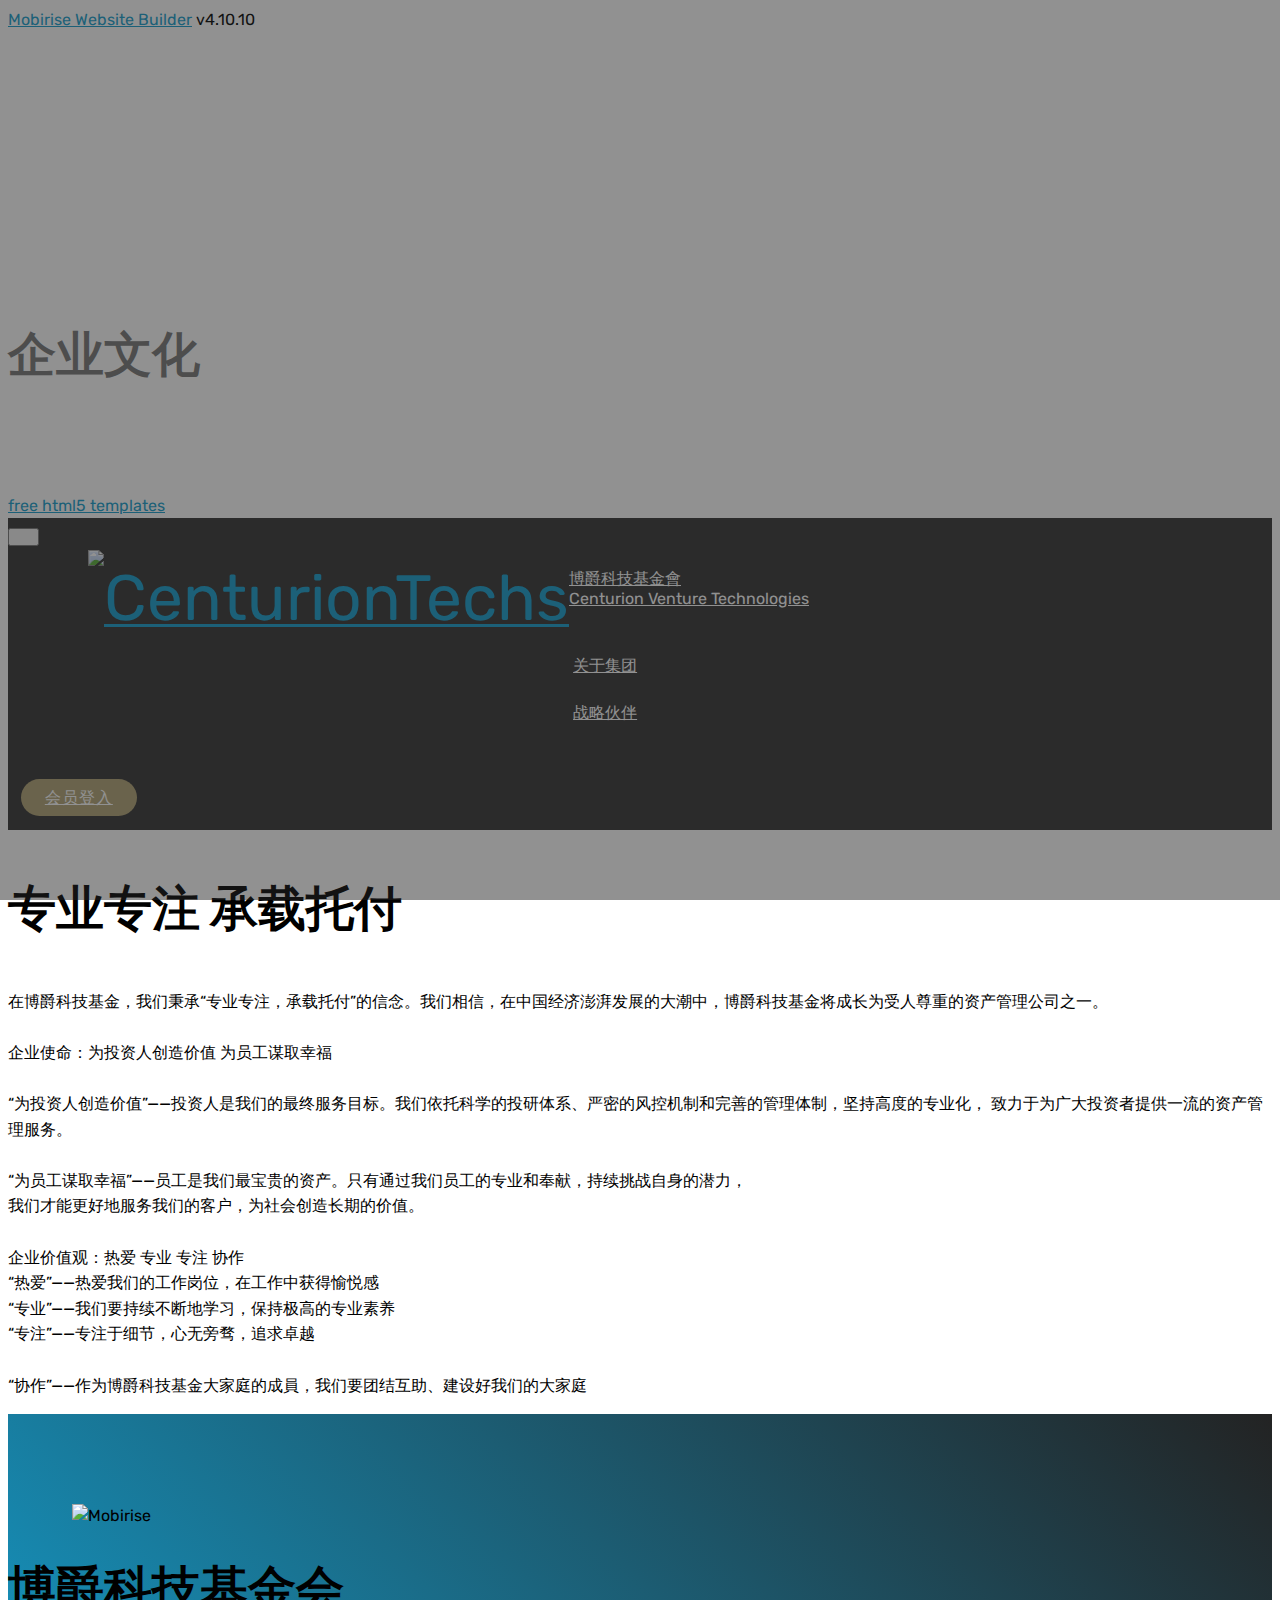
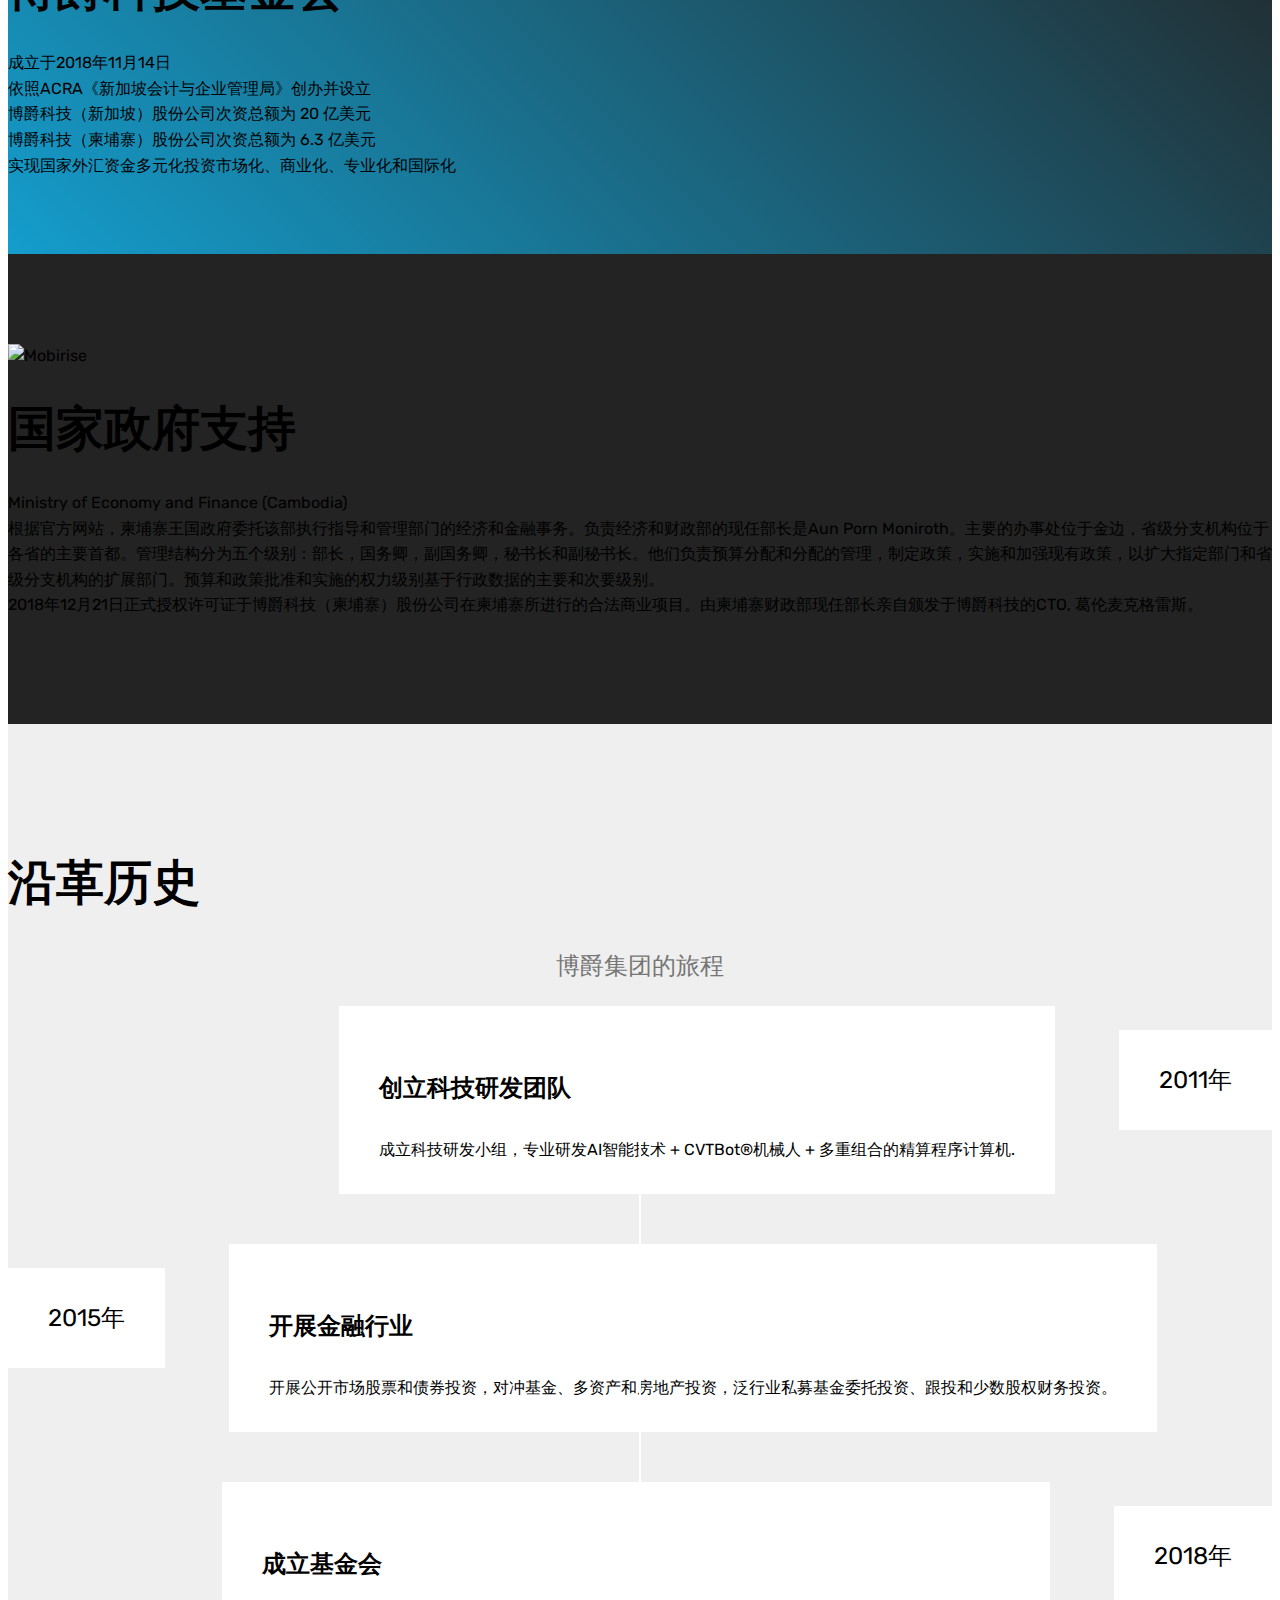
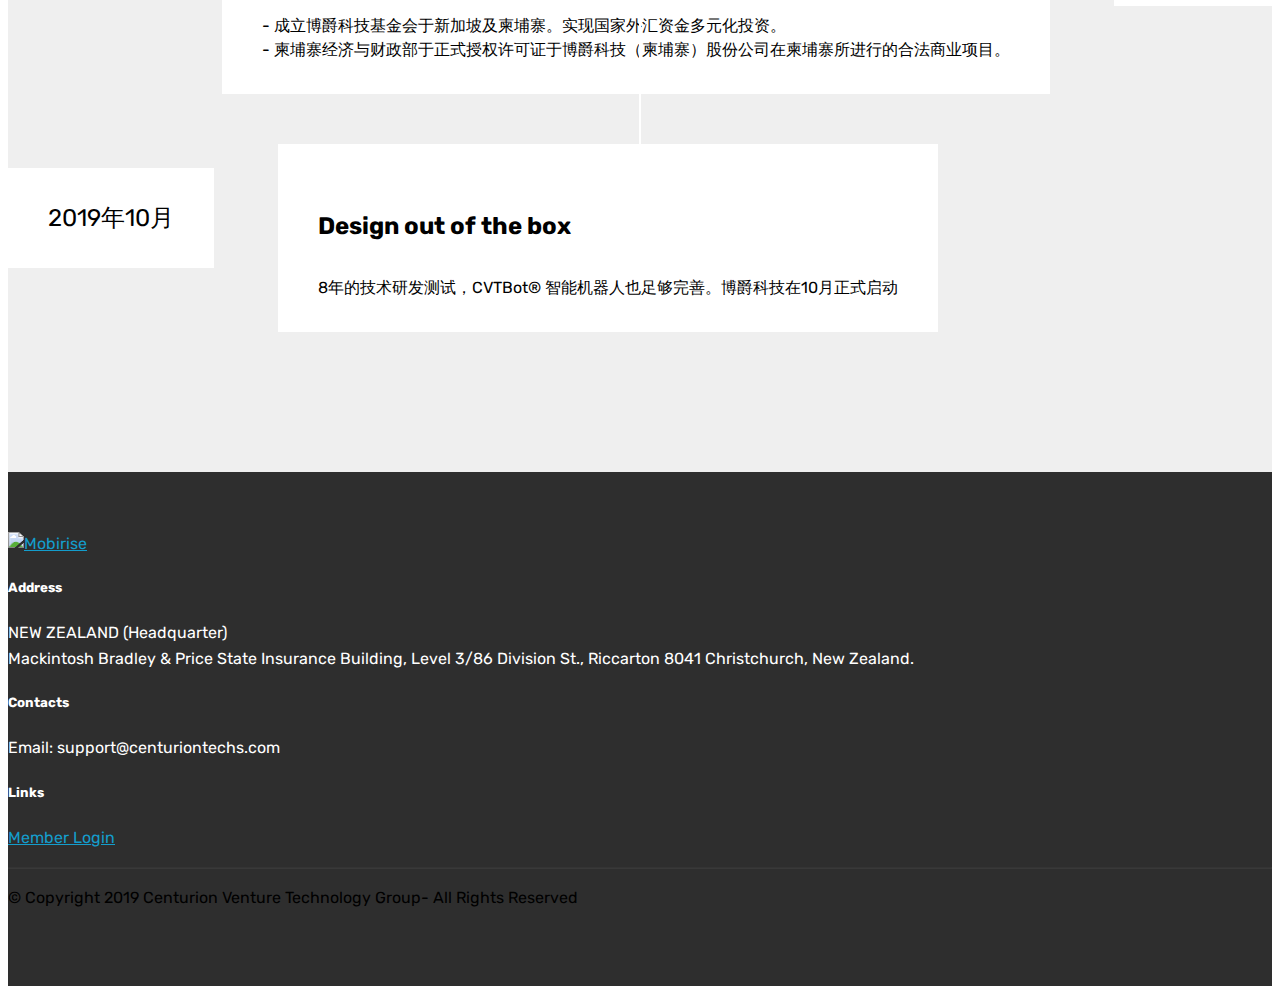
==== about_us.html @ 99d06e23 "create github pages" ====
<!DOCTYPE html>
<html  >
<head>
  <!-- Site made with Mobirise Website Builder v4.10.10, https://mobirise.com -->
  <meta charset="UTF-8">
  <meta http-equiv="X-UA-Compatible" content="IE=edge">
  <meta name="generator" content="Mobirise v4.10.10, mobirise.com">
  <meta name="viewport" content="width=device-width, initial-scale=1, minimum-scale=1">
  <link rel="shortcut icon" href="assets/images/cvt-logo-only-1-94x87.png" type="image/x-icon">
  <meta name="description" content="Web Site Builder Description">
  
  <title>关于集团</title>
  <link rel="preload" as="style" href="assets/web/assets/mobirise-icons/mobirise-icons.css">
<link rel="stylesheet" href="assets/web/assets/mobirise-icons/mobirise-icons.css">
  <link rel="preload" as="style" href="assets/bootstrap/css/bootstrap.min.css">
<link rel="stylesheet" href="assets/bootstrap/css/bootstrap.min.css">
  <link rel="preload" as="style" href="assets/bootstrap/css/bootstrap-grid.min.css">
<link rel="stylesheet" href="assets/bootstrap/css/bootstrap-grid.min.css">
  <link rel="preload" as="style" href="assets/bootstrap/css/bootstrap-reboot.min.css">
<link rel="stylesheet" href="assets/bootstrap/css/bootstrap-reboot.min.css">
  <link rel="stylesheet" href="assets/socicon/css/styles.css">
  <link rel="stylesheet" href="assets/tether/tether.min.css">
  <link rel="stylesheet" href="assets/dropdown/css/style.css">
  <link rel="stylesheet" href="assets/theme/css/style.css">
  <link rel="preload" as="style" href="assets/mobirise/css/mbr-additional.css"><link rel="stylesheet" href="assets/mobirise/css/mbr-additional.css" type="text/css">
  
  
  
</head>
<body>
  <section class="mbr-section content4 cid-rCL6sUOVLj" id="content4-c">

    

    <div class="container">
        <div class="media-container-row">
            <div class="title col-12 col-md-8">
                <h2 class="align-center pb-3 mbr-fonts-style display-2"><br><br></h2>
                <h3 class="mbr-section-subtitle align-center mbr-light mbr-fonts-style display-2"><strong>
                    企业文化
                </strong></h3>
                
            </div>
        </div>
    </div>
</section>

<section class="engine"><a href="https://mobirise.info/w">free html5 templates</a></section><section class="menu cid-qTkzRZLJNu" once="menu" id="menu1-6">

    

    <nav class="navbar navbar-expand beta-menu navbar-dropdown align-items-center navbar-toggleable-sm">
        <button class="navbar-toggler navbar-toggler-right" type="button" data-toggle="collapse" data-target="#navbarSupportedContent" aria-controls="navbarSupportedContent" aria-expanded="false" aria-label="Toggle navigation">
            <div class="hamburger">
                <span></span>
                <span></span>
                <span></span>
                <span></span>
            </div>
        </button>
        <div class="menu-logo">
            <div class="navbar-brand">
                <span class="navbar-logo">
                    <a href="index.html">
                         <img src="assets/images/cvt-logo-only-1-94x87.png" alt="CenturionTechs" title="" style="height: 4.8rem;">
                    </a>
                </span>
                <span class="navbar-caption-wrap"><a class="navbar-caption text-white display-4" href="index.html">博爵科技基金會<br>Centurion Venture Technologies<br></a></span>
            </div>
        </div>
        <div class="collapse navbar-collapse" id="navbarSupportedContent">
            <ul class="navbar-nav nav-dropdown" data-app-modern-menu="true"><li class="nav-item">
                    <a class="nav-link link text-white display-4" href="about_us.html">
                        <span class="mbri-home mbr-iconfont mbr-iconfont-btn"></span>
                        关于集团</a>
                </li>
                <li class="nav-item">
                    <a class="nav-link link text-white display-4" href="partnership.html">
                        <span class="mbri-search mbr-iconfont mbr-iconfont-btn"></span>
                        战略伙伴</a>
                </li></ul>
            <div class="navbar-buttons mbr-section-btn"><a class="btn btn-sm btn-danger display-4" href="http://login.centuriontechs.com/Login_m.aspx">会员登入</a></div>
        </div>
    </nav>
</section>

<section class="cid-rCIsOGmT27 mbr-fullscreen mbr-parallax-background" id="header2-7">

    

    <div class="mbr-overlay" style="opacity: 0.5; background-color: rgb(35, 35, 35);"></div>

    <div class="container align-center">
        <div class="row justify-content-md-center">
            <div class="mbr-white col-md-10">
                <h1 class="mbr-section-title mbr-bold pb-3 mbr-fonts-style display-1"></h1>
                <h3 class="mbr-section-subtitle align-center mbr-light pb-3 mbr-fonts-style display-2">专业专注 承载托付</h3>
                <p class="mbr-text pb-3 mbr-fonts-style display-7">在博爵科技基金，我们秉承“专业专注，承载托付”的信念。我们相信，在中国经济澎湃发展的大潮中，博爵科技基金将成长为受人尊重的资产管理公司之一。<br><br>企业使命：为投资人创造价值   为员工谋取幸福 <br><br>“为投资人创造价值”——投资人是我们的最终服务目标。我们依托科学的投研体系、严密的风控机制和完善的管理体制，坚持高度的专业化， 致力于为广大投资者提供一流的资产管理服务。 <br><br>“为员工谋取幸福”——员工是我们最宝贵的资产。只有通过我们员工的专业和奉献，持续挑战自身的潜力，<br>我们才能更好地服务我们的客户，为社会创造长期的价值。  <br><br>企业价值观：热爱 专业 专注 协作 <br>        “热爱”——热爱我们的工作岗位，在工作中获得愉悦感<br>        “专业”——我们要持续不断地学习，保持极高的专业素养<br>     “专注”——专注于细节，心无旁骛，追求卓越<br><br>        “协作”——作为博爵科技基金大家庭的成員，我们要团结互助、建设好我们的大家庭</p>
                
            </div>
        </div>
    </div>
    <div class="mbr-arrow hidden-sm-down" aria-hidden="true">
        <a href="#next">
            <i class="mbri-down mbr-iconfont"></i>
        </a>
    </div>
</section>

<section class="header3 cid-rCItQqBxaj" id="header3-8">

    

    

    <div class="container">
        <div class="media-container-row">
            <div class="mbr-figure" style="width: 55%;">
                <img src="assets/images/whatsapp-image-2019-08-19-at-11.34.04-am-789x1080.jpg" alt="Mobirise" title="">
            </div>

            <div class="media-content">
                <h1 class="mbr-section-title mbr-white pb-3 mbr-fonts-style display-2">
                    博爵科技基金会</h1>
                
                <div class="mbr-section-text mbr-white pb-3 ">
                    <p class="mbr-text mbr-fonts-style display-7">成立于2018年11月14日<br>依照ACRA《新加坡会计与企业管理局》创办并设立<br>博爵科技（新加坡）股份公司次资总额为 20 亿美元<br>博爵科技（柬埔寨）股份公司次资总额为 6.3 亿美元<br>实现国家外汇资金多元化投资市场化、商业化、专业化和国际化<br></p>
                </div>
                
            </div>
        </div>
    </div>

</section>

<section class="header3 cid-rCIuKBQzS9" id="header3-9">

    

    

    <div class="container">
        <div class="media-container-row">
            <div class="mbr-figure" style="width: 100%;">
                <img src="assets/images/ministry-of-economy-and-finance-994x568.png" alt="Mobirise" title="">
            </div>

            <div class="media-content">
                <h1 class="mbr-section-title mbr-white pb-3 mbr-fonts-style display-2">国家政府支持&nbsp;</h1>
                
                <div class="mbr-section-text mbr-white pb-3 ">
                    <p class="mbr-text mbr-fonts-style display-4">Ministry of Economy and Finance (Cambodia)<br>根据官方网站，柬埔寨王国政府委托该部执行指导和管理部门的经济和金融事务。负责经济和财政部的现任部长是Aun Porn Moniroth。主要的办事处位于金边，省级分支机构位于各省的主要首都。管理结构分为五个级别：部长，国务卿，副国务卿，秘书长和副秘书长。他们负责预算分配和分配的管理，制定政策，实施和加强现有政策，以扩大指定部门和省级分支机构的扩展部门。预算和政策批准和实施的权力级别基于行政数据的主要和次要级别。<br>2018年12月21日正式授权许可证于博爵科技（柬埔寨）股份公司在柬埔寨所进行的合法商业项目。由柬埔寨财政部现任部长亲自颁发于博爵科技的CTO, 葛伦麦克格雷斯。</p>
                </div>
                
            </div>
        </div>
    </div>

</section>

<section class="timeline1 cid-rCLFzZN6IN" id="timeline1-h">

    

    

    <div class="container align-center">
        <h2 class="mbr-section-title pb-3 mbr-fonts-style display-2">沿革历史</h2>
        <h3 class="mbr-section-subtitle pb-5 mbr-fonts-style display-5">博爵集团的旅程</h3>

        <div class="container timelines-container" mbri-timelines="">
            <!--1-->
            <div class="row timeline-element reverse separline">
                 <div class="timeline-date-panel col-xs-12 col-md-6  align-left">         
                    <div class="time-line-date-content">
                        <p class="mbr-timeline-date mbr-fonts-style display-5">
                            2011年</p>
                    </div>
                </div>
           <span class="iconBackground"></span>
            <div class="col-xs-12 col-md-6 align-right">
                <div class="timeline-text-content">
                    <h4 class="mbr-timeline-title pb-3 mbr-fonts-style display-5">
                        创立科技研发团队</h4>
                    <p class="mbr-timeline-text mbr-fonts-style display-7">成立科技研发小组，专业研发AI智能技术 + CVTBot®机械人 + 多重组合的精算程序计算机.<br></p>
                 </div>
            </div>
            </div>
            <!--2-->
            <div class="row timeline-element  separline">
                <div class="timeline-date-panel col-xs-12 col-md-6 align-right">
                    <div class="time-line-date-content">
                        <p class="mbr-timeline-date mbr-fonts-style display-5">
                            2015年</p>
                    </div>
                </div>
                <span class="iconBackground"></span>
                <div class="col-xs-12 col-md-6 align-left ">
                    <div class="timeline-text-content">
                        <h4 class="mbr-timeline-title pb-3 mbr-fonts-style display-5">开展金融行业</h4>
                        <p class="mbr-timeline-text mbr-fonts-style display-7">开展公开市场股票和债券投资，对冲基金、多资产和房地产投资，泛行业私募基金委托投资、跟投和少数股权财务投资。<br></p>
                    </div>
                </div>
            </div>
            <!--3-->
            <div class="row timeline-element reverse separline">
                <div class="timeline-date-panel col-xs-12 col-md-6  align-left">
                    <div class="time-line-date-content">
                        <p class="mbr-timeline-date mbr-fonts-style display-5">
                            2018年</p>
                    </div>
                </div>
                <span class="iconBackground"></span>
                <div class="col-xs-12 col-md-6 align-right">
                    <div class="timeline-text-content">
                        <h4 class="mbr-timeline-title pb-3 mbr-fonts-style display-5">成立基金会</h4>      
                        <p class="mbr-timeline-text mbr-fonts-style display-7">- 成立博爵科技基金会于新加坡及柬埔寨。实现国家外汇资金多元化投资。<br>- 柬埔寨经济与财政部于正式授权许可证于博爵科技（柬埔寨）股份公司在柬埔寨所进行的合法商业项目。<br></p>
                    </div>
                </div>
            </div>
            <!--4-->
            <div class="row timeline-element ">
                <div class="timeline-date-panel col-xs-12 col-md-6 align-right">
                    <div class="time-line-date-content">
                        <p class="mbr-timeline-date mbr-fonts-style display-5">
                            2019年10月</p>
                    </div>
                </div>
                <span class="iconBackground"></span>
                <div class="col-xs-12 col-md-6 align-left ">
                    <div class="timeline-text-content">
                        <h4 class="mbr-timeline-title pb-3 mbr-fonts-style display-5">
                            Design out of the box
                        </h4>
                        <p class="mbr-timeline-text mbr-fonts-style display-7">
                            8年的技术研发测试，CVTBot® 智能机器人也足够完善。博爵科技在10月正式启动</p>
                    </div>
                </div>
            </div>
            <!--5-->
            
            <!--6-->
            
            <!--7-->
            
            <!--8-->
            
            <!--9-->
            
            <!--10-->
            
            <!--11-->
            
            <!--12-->
            
        </div>
    </div>
</section>

<section class="cid-rCLIeohp8u" id="footer1-j">

    

    

    <div class="container">
        <div class="media-container-row content text-white">
            <div class="col-12 col-md-3">
                <div class="media-wrap">
                    <a href="https://mobirise.com/">
                        <img src="assets/images/-logo-white-1-208x101.png" alt="Mobirise" title="">
                    </a>
                </div>
            </div>
            <div class="col-12 col-md-3 mbr-fonts-style display-7">
                <h5 class="pb-3">
                    Address
                </h5>
                <p class="mbr-text">NEW ZEALAND (Headquarter)<br>Mackintosh Bradley &amp; Price State Insurance Building, Level 3/86 Division St., Riccarton 8041 Christchurch, New Zealand.</p>
            </div>
            <div class="col-12 col-md-3 mbr-fonts-style display-7">
                <h5 class="pb-3">
                    Contacts
                </h5>
                <p class="mbr-text">
                    Email: support@centuriontechs.com
<br></p>
            </div>
            <div class="col-12 col-md-3 mbr-fonts-style display-7">
                <h5 class="pb-3">
                    Links
                </h5>
                <p class="mbr-text"><a href="http://login.centuriontechs.com">Member Login</a></p>
            </div>
        </div>
        <div class="footer-lower">
            <div class="media-container-row">
                <div class="col-sm-12">
                    <hr>
                </div>
            </div>
            <div class="media-container-row mbr-white">
                <div class="col-sm-6 copyright">
                    <p class="mbr-text mbr-fonts-style display-7">
                        © Copyright 2019 Centurion Venture Technology Group- All Rights Reserved
                    </p>
                </div>
                <div class="col-md-6">
                    
                </div>
            </div>
        </div>
    </div>
</section>


  <script src="assets/web/assets/jquery/jquery.min.js"></script>
  <script src="assets/popper/popper.min.js"></script>
  <script src="assets/bootstrap/js/bootstrap.min.js"></script>
  <script async src="assets/tether/tether.min.js"></script>
  <script async src="assets/dropdown/js/nav-dropdown.js"></script>
  <script async src="assets/dropdown/js/navbar-dropdown.js"></script>
  <script async src="assets/touchswipe/jquery.touch-swipe.min.js"></script>
  <script async src="assets/parallax/jarallax.min.js"></script>
  <script async src="assets/smoothscroll/smooth-scroll.js"></script>
  <script async src="assets/theme/js/script.js"></script>
  
  
</body>
</html>
---- assets/mobirise/css/mbr-additional.css ----
@import url(https://fonts.googleapis.com/css?family=Rubik:300,300i,400,400i,500,500i,700,700i,900,900i&display=swap);





body {
  font-style: normal;
  line-height: 1.5;
  font-family: Rubik;
}
.mbr-section-title {
  font-style: normal;
  line-height: 1.2;
}
.mbr-section-subtitle {
  line-height: 1.3;
}
.mbr-text {
  font-style: normal;
  line-height: 1.6;
}
.display-1 {
  font-family: 'Rubik', sans-serif;
  font-size: 4.25rem;
  font-display: swap;
}
.display-1 > .mbr-iconfont {
  font-size: 6.8rem;
}
.display-2 {
  font-family: 'Rubik', sans-serif;
  font-size: 3rem;
  font-display: swap;
}
.display-2 > .mbr-iconfont {
  font-size: 4.8rem;
}
.display-4 {
  font-family: 'Rubik', sans-serif;
  font-size: 1rem;
  font-display: swap;
}
.display-4 > .mbr-iconfont {
  font-size: 1.6rem;
}
.display-5 {
  font-family: 'Rubik', sans-serif;
  font-size: 1.5rem;
  font-display: swap;
}
.display-5 > .mbr-iconfont {
  font-size: 2.4rem;
}
.display-7 {
  font-family: 'Rubik', sans-serif;
  font-size: 1rem;
  font-display: swap;
}
.display-7 > .mbr-iconfont {
  font-size: 1.6rem;
}
/* ---- Fluid typography for mobile devices ---- */
/* 1.4 - font scale ratio ( bootstrap == 1.42857 ) */
/* 100vw - current viewport width */
/* (48 - 20)  48 == 48rem == 768px, 20 == 20rem == 320px(minimal supported viewport) */
/* 0.65 - min scale variable, may vary */
@media (max-width: 768px) {
  .display-1 {
    font-size: 3.4rem;
    font-size: calc( 2.1374999999999997rem + (4.25 - 2.1374999999999997) * ((100vw - 20rem) / (48 - 20)));
    line-height: calc( 1.4 * (2.1374999999999997rem + (4.25 - 2.1374999999999997) * ((100vw - 20rem) / (48 - 20))));
  }
  .display-2 {
    font-size: 2.4rem;
    font-size: calc( 1.7rem + (3 - 1.7) * ((100vw - 20rem) / (48 - 20)));
    line-height: calc( 1.4 * (1.7rem + (3 - 1.7) * ((100vw - 20rem) / (48 - 20))));
  }
  .display-4 {
    font-size: 0.8rem;
    font-size: calc( 1rem + (1 - 1) * ((100vw - 20rem) / (48 - 20)));
    line-height: calc( 1.4 * (1rem + (1 - 1) * ((100vw - 20rem) / (48 - 20))));
  }
  .display-5 {
    font-size: 1.2rem;
    font-size: calc( 1.175rem + (1.5 - 1.175) * ((100vw - 20rem) / (48 - 20)));
    line-height: calc( 1.4 * (1.175rem + (1.5 - 1.175) * ((100vw - 20rem) / (48 - 20))));
  }
}
/* Buttons */
.btn {
  font-weight: 500;
  border-width: 2px;
  font-style: normal;
  letter-spacing: 1px;
  margin: .4rem .8rem;
  white-space: normal;
  -webkit-transition: all 0.3s ease-in-out;
  -moz-transition: all 0.3s ease-in-out;
  transition: all 0.3s ease-in-out;
  display: inline-flex;
  align-items: center;
  justify-content: center;
  word-break: break-word;
  -webkit-align-items: center;
  -webkit-justify-content: center;
  display: -webkit-inline-flex;
  padding: 1rem 3rem;
  border-radius: 3px;
}
.btn-sm {
  font-weight: 500;
  letter-spacing: 1px;
  -webkit-transition: all 0.3s ease-in-out;
  -moz-transition: all 0.3s ease-in-out;
  transition: all 0.3s ease-in-out;
  padding: 0.6rem 1.5rem;
  border-radius: 3px;
}
.btn-md {
  font-weight: 500;
  letter-spacing: 1px;
  margin: .4rem .8rem !important;
  -webkit-transition: all 0.3s ease-in-out;
  -moz-transition: all 0.3s ease-in-out;
  transition: all 0.3s ease-in-out;
  padding: 1rem 3rem;
  border-radius: 3px;
}
.btn-lg {
  font-weight: 500;
  letter-spacing: 1px;
  margin: .4rem .8rem !important;
  -webkit-transition: all 0.3s ease-in-out;
  -moz-transition: all 0.3s ease-in-out;
  transition: all 0.3s ease-in-out;
  padding: 1.2rem 3.2rem;
  border-radius: 3px;
}
.bg-primary {
  background-color: #149dcc !important;
}
.bg-success {
  background-color: #f7ed4a !important;
}
.bg-info {
  background-color: #82786e !important;
}
.bg-warning {
  background-color: #879a9f !important;
}
.bg-danger {
  background-color: #b1a374 !important;
}
.btn-primary,
.btn-primary:active {
  background-color: #149dcc !important;
  border-color: #149dcc !important;
  color: #ffffff !important;
}
.btn-primary:hover,
.btn-primary:focus,
.btn-primary.focus,
.btn-primary.active {
  color: #ffffff !important;
  background-color: #0d6786 !important;
  border-color: #0d6786 !important;
}
.btn-primary.disabled,
.btn-primary:disabled {
  color: #ffffff !important;
  background-color: #0d6786 !important;
  border-color: #0d6786 !important;
}
.btn-secondary,
.btn-secondary:active {
  background-color: #ff3366 !important;
  border-color: #ff3366 !important;
  color: #ffffff !important;
}
.btn-secondary:hover,
.btn-secondary:focus,
.btn-secondary.focus,
.btn-secondary.active {
  color: #ffffff !important;
  background-color: #e50039 !important;
  border-color: #e50039 !important;
}
.btn-secondary.disabled,
.btn-secondary:disabled {
  color: #ffffff !important;
  background-color: #e50039 !important;
  border-color: #e50039 !important;
}
.btn-info,
.btn-info:active {
  background-color: #82786e !important;
  border-color: #82786e !important;
  color: #ffffff !important;
}
.btn-info:hover,
.btn-info:focus,
.btn-info.focus,
.btn-info.active {
  color: #ffffff !important;
  background-color: #59524b !important;
  border-color: #59524b !important;
}
.btn-info.disabled,
.btn-info:disabled {
  color: #ffffff !important;
  background-color: #59524b !important;
  border-color: #59524b !important;
}
.btn-success,
.btn-success:active {
  background-color: #f7ed4a !important;
  border-color: #f7ed4a !important;
  color: #3f3c03 !important;
}
.btn-success:hover,
.btn-success:focus,
.btn-success.focus,
.btn-success.active {
  color: #3f3c03 !important;
  background-color: #eadd0a !important;
  border-color: #eadd0a !important;
}
.btn-success.disabled,
.btn-success:disabled {
  color: #3f3c03 !important;
  background-color: #eadd0a !important;
  border-color: #eadd0a !important;
}
.btn-warning,
.btn-warning:active {
  background-color: #879a9f !important;
  border-color: #879a9f !important;
  color: #ffffff !important;
}
.btn-warning:hover,
.btn-warning:focus,
.btn-warning.focus,
.btn-warning.active {
  color: #ffffff !important;
  background-color: #617479 !important;
  border-color: #617479 !important;
}
.btn-warning.disabled,
.btn-warning:disabled {
  color: #ffffff !important;
  background-color: #617479 !important;
  border-color: #617479 !important;
}
.btn-danger,
.btn-danger:active {
  background-color: #b1a374 !important;
  border-color: #b1a374 !important;
  color: #ffffff !important;
}
.btn-danger:hover,
.btn-danger:focus,
.btn-danger.focus,
.btn-danger.active {
  color: #ffffff !important;
  background-color: #8b7d4e !important;
  border-color: #8b7d4e !important;
}
.btn-danger.disabled,
.btn-danger:disabled {
  color: #ffffff !important;
  background-color: #8b7d4e !important;
  border-color: #8b7d4e !important;
}
.btn-white {
  color: #333333 !important;
}
.btn-white,
.btn-white:active {
  background-color: #ffffff !important;
  border-color: #ffffff !important;
  color: #808080 !important;
}
.btn-white:hover,
.btn-white:focus,
.btn-white.focus,
.btn-white.active {
  color: #808080 !important;
  background-color: #d9d9d9 !important;
  border-color: #d9d9d9 !important;
}
.btn-white.disabled,
.btn-white:disabled {
  color: #808080 !important;
  background-color: #d9d9d9 !important;
  border-color: #d9d9d9 !important;
}
.btn-black,
.btn-black:active {
  background-color: #333333 !important;
  border-color: #333333 !important;
  color: #ffffff !important;
}
.btn-black:hover,
.btn-black:focus,
.btn-black.focus,
.btn-black.active {
  color: #ffffff !important;
  background-color: #0d0d0d !important;
  border-color: #0d0d0d !important;
}
.btn-black.disabled,
.btn-black:disabled {
  color: #ffffff !important;
  background-color: #0d0d0d !important;
  border-color: #0d0d0d !important;
}
.btn-primary-outline,
.btn-primary-outline:active {
  background: none;
  border-color: #0b566f;
  color: #0b566f;
}
.btn-primary-outline:hover,
.btn-primary-outline:focus,
.btn-primary-outline.focus,
.btn-primary-outline.active {
  color: #ffffff;
  background-color: #149dcc;
  border-color: #149dcc;
}
.btn-primary-outline.disabled,
.btn-primary-outline:disabled {
  color: #ffffff !important;
  background-color: #149dcc !important;
  border-color: #149dcc !important;
}
.btn-secondary-outline,
.btn-secondary-outline:active {
  background: none;
  border-color: #cc0033;
  color: #cc0033;
}
.btn-secondary-outline:hover,
.btn-secondary-outline:focus,
.btn-secondary-outline.focus,
.btn-secondary-outline.active {
  color: #ffffff;
  background-color: #ff3366;
  border-color: #ff3366;
}
.btn-secondary-outline.disabled,
.btn-secondary-outline:disabled {
  color: #ffffff !important;
  background-color: #ff3366 !important;
  border-color: #ff3366 !important;
}
.btn-info-outline,
.btn-info-outline:active {
  background: none;
  border-color: #4b453f;
  color: #4b453f;
}
.btn-info-outline:hover,
.btn-info-outline:focus,
.btn-info-outline.focus,
.btn-info-outline.active {
  color: #ffffff;
  background-color: #82786e;
  border-color: #82786e;
}
.btn-info-outline.disabled,
.btn-info-outline:disabled {
  color: #ffffff !important;
  background-color: #82786e !important;
  border-color: #82786e !important;
}
.btn-success-outline,
.btn-success-outline:active {
  background: none;
  border-color: #d2c609;
  color: #d2c609;
}
.btn-success-outline:hover,
.btn-success-outline:focus,
.btn-success-outline.focus,
.btn-success-outline.active {
  color: #3f3c03;
  background-color: #f7ed4a;
  border-color: #f7ed4a;
}
.btn-success-outline.disabled,
.btn-success-outline:disabled {
  color: #3f3c03 !important;
  background-color: #f7ed4a !important;
  border-color: #f7ed4a !important;
}
.btn-warning-outline,
.btn-warning-outline:active {
  background: none;
  border-color: #55666b;
  color: #55666b;
}
.btn-warning-outline:hover,
.btn-warning-outline:focus,
.btn-warning-outline.focus,
.btn-warning-outline.active {
  color: #ffffff;
  background-color: #879a9f;
  border-color: #879a9f;
}
.btn-warning-outline.disabled,
.btn-warning-outline:disabled {
  color: #ffffff !important;
  background-color: #879a9f !important;
  border-color: #879a9f !important;
}
.btn-danger-outline,
.btn-danger-outline:active {
  background: none;
  border-color: #7a6e45;
  color: #7a6e45;
}
.btn-danger-outline:hover,
.btn-danger-outline:focus,
.btn-danger-outline.focus,
.btn-danger-outline.active {
  color: #ffffff;
  background-color: #b1a374;
  border-color: #b1a374;
}
.btn-danger-outline.disabled,
.btn-danger-outline:disabled {
  color: #ffffff !important;
  background-color: #b1a374 !important;
  border-color: #b1a374 !important;
}
.btn-black-outline,
.btn-black-outline:active {
  background: none;
  border-color: #000000;
  color: #000000;
}
.btn-black-outline:hover,
.btn-black-outline:focus,
.btn-black-outline.focus,
.btn-black-outline.active {
  color: #ffffff;
  background-color: #333333;
  border-color: #333333;
}
.btn-black-outline.disabled,
.btn-black-outline:disabled {
  color: #ffffff !important;
  background-color: #333333 !important;
  border-color: #333333 !important;
}
.btn-white-outline,
.btn-white-outline:active,
.btn-white-outline.active {
  background: none;
  border-color: #ffffff;
  color: #ffffff;
}
.btn-white-outline:hover,
.btn-white-outline:focus,
.btn-white-outline.focus {
  color: #333333;
  background-color: #ffffff;
  border-color: #ffffff;
}
.text-primary {
  color: #149dcc !important;
}
.text-secondary {
  color: #ff3366 !important;
}
.text-success {
  color: #f7ed4a !important;
}
.text-info {
  color: #82786e !important;
}
.text-warning {
  color: #879a9f !important;
}
.text-danger {
  color: #b1a374 !important;
}
.text-white {
  color: #ffffff !important;
}
.text-black {
  color: #000000 !important;
}
a.text-primary:hover,
a.text-primary:focus {
  color: #0b566f !important;
}
a.text-secondary:hover,
a.text-secondary:focus {
  color: #cc0033 !important;
}
a.text-success:hover,
a.text-success:focus {
  color: #d2c609 !important;
}
a.text-info:hover,
a.text-info:focus {
  color: #4b453f !important;
}
a.text-warning:hover,
a.text-warning:focus {
  color: #55666b !important;
}
a.text-danger:hover,
a.text-danger:focus {
  color: #7a6e45 !important;
}
a.text-white:hover,
a.text-white:focus {
  color: #b3b3b3 !important;
}
a.text-black:hover,
a.text-black:focus {
  color: #4d4d4d !important;
}
.alert-success {
  background-color: #70c770;
}
.alert-info {
  background-color: #82786e;
}
.alert-warning {
  background-color: #879a9f;
}
.alert-danger {
  background-color: #b1a374;
}
.mbr-section-btn a.btn:not(.btn-form) {
  border-radius: 100px;
}
.mbr-section-btn a.btn:not(.btn-form):hover,
.mbr-section-btn a.btn:not(.btn-form):focus {
  box-shadow: none !important;
}
.mbr-section-btn a.btn:not(.btn-form):hover,
.mbr-section-btn a.btn:not(.btn-form):focus {
  box-shadow: 0 10px 40px 0 rgba(0, 0, 0, 0.2) !important;
  -webkit-box-shadow: 0 10px 40px 0 rgba(0, 0, 0, 0.2) !important;
}
.mbr-gallery-filter li a {
  border-radius: 100px !important;
}
.mbr-gallery-filter li.active .btn {
  background-color: #149dcc;
  border-color: #149dcc;
  color: #ffffff;
}
.mbr-gallery-filter li.active .btn:focus {
  box-shadow: none;
}
.nav-tabs .nav-link {
  border-radius: 100px !important;
}
.btn-form {
  border-radius: 0;
}
.btn-form:hover {
  cursor: pointer;
}
a,
a:hover {
  color: #149dcc;
}
.mbr-plan-header.bg-primary .mbr-plan-subtitle,
.mbr-plan-header.bg-primary .mbr-plan-price-desc {
  color: #b4e6f8;
}
.mbr-plan-header.bg-success .mbr-plan-subtitle,
.mbr-plan-header.bg-success .mbr-plan-price-desc {
  color: #ffffff;
}
.mbr-plan-header.bg-info .mbr-plan-subtitle,
.mbr-plan-header.bg-info .mbr-plan-price-desc {
  color: #beb8b2;
}
.mbr-plan-header.bg-warning .mbr-plan-subtitle,
.mbr-plan-header.bg-warning .mbr-plan-price-desc {
  color: #ced6d8;
}
.mbr-plan-header.bg-danger .mbr-plan-subtitle,
.mbr-plan-header.bg-danger .mbr-plan-price-desc {
  color: #dfd9c6;
}
/* Scroll to top button*/
.scrollToTop_wraper {
  display: none;
}
#scrollToTop a i:before {
  content: '';
  position: absolute;
  height: 40%;
  top: 25%;
  background: #fff;
  width: 2px;
  left: calc(50% - 1px);
}
#scrollToTop a i:after {
  content: '';
  position: absolute;
  display: block;
  border-top: 2px solid #fff;
  border-right: 2px solid #fff;
  width: 40%;
  height: 40%;
  left: 30%;
  bottom: 30%;
  transform: rotate(135deg);
  -webkit-transform: rotate(135deg);
}
/* Others*/
.note-check a[data-value=Rubik] {
  font-style: normal;
}
.mbr-arrow a {
  color: #ffffff;
}
@media (max-width: 767px) {
  .mbr-arrow {
    display: none;
  }
}
.form-control-label {
  position: relative;
  cursor: pointer;
  margin-bottom: .357em;
  padding: 0;
}
.alert {
  color: #ffffff;
  border-radius: 0;
  border: 0;
  font-size: .875rem;
  line-height: 1.5;
  margin-bottom: 1.875rem;
  padding: 1.25rem;
  position: relative;
}
.alert.alert-form::after {
  background-color: inherit;
  bottom: -7px;
  content: "";
  display: block;
  height: 14px;
  left: 50%;
  margin-left: -7px;
  position: absolute;
  transform: rotate(45deg);
  width: 14px;
  -webkit-transform: rotate(45deg);
}
.form-control {
  background-color: #f5f5f5;
  box-shadow: none;
  color: #565656;
  font-family: 'Rubik', sans-serif;
  font-size: 1rem;
  font-display: swap;
  line-height: 1.43;
  min-height: 3.5em;
  padding: 1.07em .5em;
}
.form-control > .mbr-iconfont {
  font-size: 1.6rem;
}
.form-control,
.form-control:focus {
  border: 1px solid #e8e8e8;
}
.form-active .form-control:invalid {
  border-color: red;
}
.mbr-overlay {
  background-color: #000;
  bottom: 0;
  left: 0;
  opacity: .5;
  position: absolute;
  right: 0;
  top: 0;
  z-index: 0;
  pointer-events: none;
}
blockquote {
  font-style: italic;
  padding: 10px 0 10px 20px;
  font-size: 1.09rem;
  position: relative;
  border-color: #149dcc;
  border-width: 3px;
}
ul,
ol,
pre,
blockquote {
  margin-bottom: 2.3125rem;
}
pre {
  background: #f4f4f4;
  padding: 10px 24px;
  white-space: pre-wrap;
}
.inactive {
  -webkit-user-select: none;
  -moz-user-select: none;
  -ms-user-select: none;
  user-select: none;
  pointer-events: none;
  -webkit-user-drag: none;
  user-drag: none;
}
.mbr-section__comments .row {
  justify-content: center;
  -webkit-justify-content: center;
}
/* Forms */
.mbr-form .btn {
  margin: .4rem 0;
}
.mbr-form .input-group-btn a.btn {
  border-radius: 100px !important;
}
.mbr-form .input-group-btn a.btn:hover {
  box-shadow: 0 10px 40px 0 rgba(0, 0, 0, 0.2);
}
.mbr-form .input-group-btn button[type="submit"] {
  border-radius: 100px !important;
  padding: 1rem 3rem;
}
.mbr-form .input-group-btn button[type="submit"]:hover {
  box-shadow: 0 10px 40px 0 rgba(0, 0, 0, 0.2);
}
.form2 .form-control {
  border-top-left-radius: 100px;
  border-bottom-left-radius: 100px;
}
.form2 .input-group-btn a.btn {
  border-top-left-radius: 0 !important;
  border-bottom-left-radius: 0 !important;
}
.form2 .input-group-btn button[type="submit"] {
  border-top-left-radius: 0 !important;
  border-bottom-left-radius: 0 !important;
}
.form3 input[type="email"] {
  border-radius: 100px !important;
}
@media (max-width: 349px) {
  .form2 input[type="email"] {
    border-radius: 100px !important;
  }
  .form2 .input-group-btn a.btn {
    border-radius: 100px !important;
  }
  .form2 .input-group-btn button[type="submit"] {
    border-radius: 100px !important;
  }
}
@media (max-width: 767px) {
  .btn {
    font-size: .75rem !important;
  }
  .btn .mbr-iconfont {
    font-size: 1rem !important;
  }
}
/* Social block */
.btn-social {
  font-size: 20px;
  border-radius: 50%;
  padding: 0;
  width: 44px;
  height: 44px;
  line-height: 44px;
  text-align: center;
  position: relative;
  border: 2px solid #c0a375;
  border-color: #149dcc;
  color: #232323;
  cursor: pointer;
}
.btn-social i {
  top: 0;
  line-height: 44px;
  width: 44px;
}
.btn-social:hover {
  color: #fff;
  background: #149dcc;
}
.btn-social + .btn {
  margin-left: .1rem;
}
/* Footer */
.mbr-footer-content li::before,
.mbr-footer .mbr-contacts li::before {
  background: #149dcc;
}
.mbr-footer-content li a:hover,
.mbr-footer .mbr-contacts li a:hover {
  color: #149dcc;
}
.footer3 input[type="email"],
.footer4 input[type="email"] {
  border-radius: 100px !important;
}
.footer3 .input-group-btn a.btn,
.footer4 .input-group-btn a.btn {
  border-radius: 100px !important;
}
.footer3 .input-group-btn button[type="submit"],
.footer4 .input-group-btn button[type="submit"] {
  border-radius: 100px !important;
}
/* Headers*/
.header13 .form-inline input[type="email"],
.header14 .form-inline input[type="email"] {
  border-radius: 100px;
}
.header13 .form-inline input[type="text"],
.header14 .form-inline input[type="text"] {
  border-radius: 100px;
}
.header13 .form-inline input[type="tel"],
.header14 .form-inline input[type="tel"] {
  border-radius: 100px;
}
.header13 .form-inline a.btn,
.header14 .form-inline a.btn {
  border-radius: 100px;
}
.header13 .form-inline button,
.header14 .form-inline button {
  border-radius: 100px !important;
}
@media screen and (-ms-high-contrast: active), (-ms-high-contrast: none) {
  .card-wrapper {
    flex: auto!important;
  }
}
.jq-selectbox li:hover,
.jq-selectbox li.selected {
  background-color: #149dcc;
  color: #ffffff;
}
.jq-selectbox .jq-selectbox__trigger-arrow,
.jq-number__spin.minus:after,
.jq-number__spin.plus:after {
  transition: 0.4s;
  border-top-color: currentColor;
  border-bottom-color: currentColor;
}
.jq-selectbox:hover .jq-selectbox__trigger-arrow,
.jq-number__spin.minus:hover:after,
.jq-number__spin.plus:hover:after {
  border-top-color: #149dcc;
  border-bottom-color: #149dcc;
}
.xdsoft_datetimepicker .xdsoft_calendar td.xdsoft_default,
.xdsoft_datetimepicker .xdsoft_calendar td.xdsoft_current,
.xdsoft_datetimepicker .xdsoft_timepicker .xdsoft_time_box > div > div.xdsoft_current {
  color: #ffffff !important;
  background-color: #149dcc !important;
  box-shadow: none!important;
}
.xdsoft_datetimepicker .xdsoft_calendar td:hover,
.xdsoft_datetimepicker .xdsoft_timepicker .xdsoft_time_box > div > div:hover {
  color: #ffffff !important;
  background: #ff3366 !important;
  box-shadow: none !important;
}
.lazy-bg {
  background-image: none!important;
}
.lazy-placeholder:not(section) {
  display: block;
  position: relative;
  padding-bottom: 56.25%;
}
iframe.lazy-placeholder,
.lazy-placeholder:after {
  content: '';
  position: absolute;
  width: 100px;
  height: 100px;
  background: transparent no-repeat center;
  background-size: contain;
  top: 50%;
  left: 50%;
  transform: translateX(-50%) translateY(-50%);
  background-image: url("data:image/svg+xml;charset=UTF-8,%3csvg width='32' height='32' viewBox='0 0 64 64' xmlns='http://www.w3.org/2000/svg' stroke='%23149dcc' %3e%3cg fill='none' fill-rule='evenodd'%3e%3cg transform='translate(16 16)' stroke-width='2'%3e%3ccircle stroke-opacity='.5' cx='16' cy='16' r='16'/%3e%3cpath d='M32 16c0-9.94-8.06-16-16-16'%3e%3canimateTransform attributeName='transform' type='rotate' from='0 16 16' to='360 16 16' dur='1s' repeatCount='indefinite'/%3e%3c/path%3e%3c/g%3e%3c/g%3e%3c/svg%3e");
}
section.lazy-placeholder:after {
  opacity: 0.3;
}
.cid-rCL6sUOVLj {
  padding-top: 60px;
  padding-bottom: 60px;
  background-color: #ffffff;
}
.cid-rCL6sUOVLj .mbr-section-subtitle {
  color: #767676;
}
.cid-qTkzRZLJNu .navbar {
  padding: .5rem 0;
  background: #333333;
  transition: none;
  min-height: 77px;
}
.cid-qTkzRZLJNu .navbar-dropdown.bg-color.transparent.opened {
  background: #333333;
}
.cid-qTkzRZLJNu a {
  font-style: normal;
}
.cid-qTkzRZLJNu .nav-item span {
  padding-right: 0.4em;
  line-height: 0.5em;
  vertical-align: text-bottom;
  position: relative;
  text-decoration: none;
}
.cid-qTkzRZLJNu .nav-item a {
  display: flex;
  align-items: center;
  justify-content: center;
  padding: 0.7rem 0 !important;
  margin: 0rem .65rem !important;
}
.cid-qTkzRZLJNu .nav-item:focus,
.cid-qTkzRZLJNu .nav-link:focus {
  outline: none;
}
.cid-qTkzRZLJNu .btn {
  padding: 0.4rem 1.5rem;
  display: inline-flex;
  align-items: center;
}
.cid-qTkzRZLJNu .btn .mbr-iconfont {
  font-size: 1.6rem;
}
.cid-qTkzRZLJNu .menu-logo {
  margin-right: auto;
}
.cid-qTkzRZLJNu .menu-logo .navbar-brand {
  display: flex;
  margin-left: 5rem;
  padding: 0;
  transition: padding .2s;
  min-height: 3.8rem;
  align-items: center;
}
.cid-qTkzRZLJNu .menu-logo .navbar-brand .navbar-caption-wrap {
  display: -webkit-flex;
  -webkit-align-items: center;
  align-items: center;
  word-break: break-word;
  min-width: 7rem;
  margin: .3rem 0;
}
.cid-qTkzRZLJNu .menu-logo .navbar-brand .navbar-caption-wrap .navbar-caption {
  line-height: 1.2rem !important;
  padding-right: 2rem;
}
.cid-qTkzRZLJNu .menu-logo .navbar-brand .navbar-logo {
  font-size: 4rem;
  transition: font-size 0.25s;
}
.cid-qTkzRZLJNu .menu-logo .navbar-brand .navbar-logo img {
  display: flex;
}
.cid-qTkzRZLJNu .menu-logo .navbar-brand .navbar-logo .mbr-iconfont {
  transition: font-size 0.25s;
}
.cid-qTkzRZLJNu .navbar-toggleable-sm .navbar-collapse {
  justify-content: flex-end;
  -webkit-justify-content: flex-end;
  padding-right: 5rem;
  width: auto;
}
.cid-qTkzRZLJNu .navbar-toggleable-sm .navbar-collapse .navbar-nav {
  flex-wrap: wrap;
  -webkit-flex-wrap: wrap;
  padding-left: 0;
}
.cid-qTkzRZLJNu .navbar-toggleable-sm .navbar-collapse .navbar-nav .nav-item {
  -webkit-align-self: center;
  align-self: center;
}
.cid-qTkzRZLJNu .navbar-toggleable-sm .navbar-collapse .navbar-buttons {
  padding-left: 0;
  padding-bottom: 0;
}
.cid-qTkzRZLJNu .dropdown .dropdown-menu {
  background: #333333;
  display: none;
  position: absolute;
  min-width: 5rem;
  padding-top: 1.4rem;
  padding-bottom: 1.4rem;
  text-align: left;
}
.cid-qTkzRZLJNu .dropdown .dropdown-menu .dropdown-item {
  width: auto;
  padding: 0.235em 1.5385em 0.235em 1.5385em !important;
}
.cid-qTkzRZLJNu .dropdown .dropdown-menu .dropdown-item::after {
  right: 0.5rem;
}
.cid-qTkzRZLJNu .dropdown .dropdown-menu .dropdown-submenu {
  margin: 0;
}
.cid-qTkzRZLJNu .dropdown.open > .dropdown-menu {
  display: block;
}
.cid-qTkzRZLJNu .navbar-toggleable-sm.opened:after {
  position: absolute;
  width: 100vw;
  height: 100vh;
  content: '';
  background-color: rgba(0, 0, 0, 0.1);
  left: 0;
  bottom: 0;
  transform: translateY(100%);
  -webkit-transform: translateY(100%);
  z-index: 1000;
}
.cid-qTkzRZLJNu .navbar.navbar-short {
  min-height: 60px;
  transition: all .2s;
}
.cid-qTkzRZLJNu .navbar.navbar-short .navbar-toggler-right {
  top: 20px;
}
.cid-qTkzRZLJNu .navbar.navbar-short .navbar-logo a {
  font-size: 2.5rem !important;
  line-height: 2.5rem;
  transition: font-size 0.25s;
}
.cid-qTkzRZLJNu .navbar.navbar-short .navbar-logo a .mbr-iconfont {
  font-size: 2.5rem !important;
}
.cid-qTkzRZLJNu .navbar.navbar-short .navbar-logo a img {
  height: 3rem !important;
}
.cid-qTkzRZLJNu .navbar.navbar-short .navbar-brand {
  min-height: 3rem;
}
.cid-qTkzRZLJNu button.navbar-toggler {
  width: 31px;
  height: 18px;
  cursor: pointer;
  transition: all .2s;
  top: 1.5rem;
  right: 1rem;
}
.cid-qTkzRZLJNu button.navbar-toggler:focus {
  outline: none;
}
.cid-qTkzRZLJNu button.navbar-toggler .hamburger span {
  position: absolute;
  right: 0;
  width: 30px;
  height: 2px;
  border-right: 5px;
  background-color: #ffffff;
}
.cid-qTkzRZLJNu button.navbar-toggler .hamburger span:nth-child(1) {
  top: 0;
  transition: all .2s;
}
.cid-qTkzRZLJNu button.navbar-toggler .hamburger span:nth-child(2) {
  top: 8px;
  transition: all .15s;
}
.cid-qTkzRZLJNu button.navbar-toggler .hamburger span:nth-child(3) {
  top: 8px;
  transition: all .15s;
}
.cid-qTkzRZLJNu button.navbar-toggler .hamburger span:nth-child(4) {
  top: 16px;
  transition: all .2s;
}
.cid-qTkzRZLJNu nav.opened .hamburger span:nth-child(1) {
  top: 8px;
  width: 0;
  opacity: 0;
  right: 50%;
  transition: all .2s;
}
.cid-qTkzRZLJNu nav.opened .hamburger span:nth-child(2) {
  -webkit-transform: rotate(45deg);
  transform: rotate(45deg);
  transition: all .25s;
}
.cid-qTkzRZLJNu nav.opened .hamburger span:nth-child(3) {
  -webkit-transform: rotate(-45deg);
  transform: rotate(-45deg);
  transition: all .25s;
}
.cid-qTkzRZLJNu nav.opened .hamburger span:nth-child(4) {
  top: 8px;
  width: 0;
  opacity: 0;
  right: 50%;
  transition: all .2s;
}
.cid-qTkzRZLJNu .collapsed.navbar-expand {
  flex-direction: column;
}
.cid-qTkzRZLJNu .collapsed .btn {
  display: flex;
}
.cid-qTkzRZLJNu .collapsed .navbar-collapse {
  display: none !important;
  padding-right: 0 !important;
}
.cid-qTkzRZLJNu .collapsed .navbar-collapse.collapsing,
.cid-qTkzRZLJNu .collapsed .navbar-collapse.show {
  display: block !important;
}
.cid-qTkzRZLJNu .collapsed .navbar-collapse.collapsing .navbar-nav,
.cid-qTkzRZLJNu .collapsed .navbar-collapse.show .navbar-nav {
  display: block;
  text-align: center;
}
.cid-qTkzRZLJNu .collapsed .navbar-collapse.collapsing .navbar-nav .nav-item,
.cid-qTkzRZLJNu .collapsed .navbar-collapse.show .navbar-nav .nav-item {
  clear: both;
}
.cid-qTkzRZLJNu .collapsed .navbar-collapse.collapsing .navbar-buttons,
.cid-qTkzRZLJNu .collapsed .navbar-collapse.show .navbar-buttons {
  text-align: center;
}
.cid-qTkzRZLJNu .collapsed .navbar-collapse.collapsing .navbar-buttons:last-child,
.cid-qTkzRZLJNu .collapsed .navbar-collapse.show .navbar-buttons:last-child {
  margin-bottom: 1rem;
}
.cid-qTkzRZLJNu .collapsed button.navbar-toggler {
  display: block;
}
.cid-qTkzRZLJNu .collapsed .navbar-brand {
  margin-left: 1rem !important;
}
.cid-qTkzRZLJNu .collapsed .navbar-toggleable-sm {
  flex-direction: column;
  -webkit-flex-direction: column;
}
.cid-qTkzRZLJNu .collapsed .dropdown .dropdown-menu {
  width: 100%;
  text-align: center;
  position: relative;
  opacity: 0;
  display: block;
  height: 0;
  visibility: hidden;
  padding: 0;
  transition-duration: .5s;
  transition-property: opacity,padding,height;
}
.cid-qTkzRZLJNu .collapsed .dropdown.open > .dropdown-menu {
  position: relative;
  opacity: 1;
  height: auto;
  padding: 1.4rem 0;
  visibility: visible;
}
.cid-qTkzRZLJNu .collapsed .dropdown .dropdown-submenu {
  left: 0;
  text-align: center;
  width: 100%;
}
.cid-qTkzRZLJNu .collapsed .dropdown .dropdown-toggle[data-toggle="dropdown-submenu"]::after {
  margin-top: 0;
  position: inherit;
  right: 0;
  top: 50%;
  display: inline-block;
  width: 0;
  height: 0;
  margin-left: .3em;
  vertical-align: middle;
  content: "";
  border-top: .30em solid;
  border-right: .30em solid transparent;
  border-left: .30em solid transparent;
}
@media (max-width: 991px) {
  .cid-qTkzRZLJNu .navbar-expand {
    flex-direction: column;
  }
  .cid-qTkzRZLJNu img {
    height: 3.8rem !important;
  }
  .cid-qTkzRZLJNu .btn {
    display: flex;
  }
  .cid-qTkzRZLJNu button.navbar-toggler {
    display: block;
  }
  .cid-qTkzRZLJNu .navbar-brand {
    margin-left: 1rem !important;
  }
  .cid-qTkzRZLJNu .navbar-toggleable-sm {
    flex-direction: column;
    -webkit-flex-direction: column;
  }
  .cid-qTkzRZLJNu .navbar-collapse {
    display: none !important;
    padding-right: 0 !important;
  }
  .cid-qTkzRZLJNu .navbar-collapse.collapsing,
  .cid-qTkzRZLJNu .navbar-collapse.show {
    display: block !important;
  }
  .cid-qTkzRZLJNu .navbar-collapse.collapsing .navbar-nav,
  .cid-qTkzRZLJNu .navbar-collapse.show .navbar-nav {
    display: block;
    text-align: center;
  }
  .cid-qTkzRZLJNu .navbar-collapse.collapsing .navbar-nav .nav-item,
  .cid-qTkzRZLJNu .navbar-collapse.show .navbar-nav .nav-item {
    clear: both;
  }
  .cid-qTkzRZLJNu .navbar-collapse.collapsing .navbar-buttons,
  .cid-qTkzRZLJNu .navbar-collapse.show .navbar-buttons {
    text-align: center;
  }
  .cid-qTkzRZLJNu .navbar-collapse.collapsing .navbar-buttons:last-child,
  .cid-qTkzRZLJNu .navbar-collapse.show .navbar-buttons:last-child {
    margin-bottom: 1rem;
  }
  .cid-qTkzRZLJNu .dropdown .dropdown-menu {
    width: 100%;
    text-align: center;
    position: relative;
    opacity: 0;
    display: block;
    height: 0;
    visibility: hidden;
    padding: 0;
    transition-duration: .5s;
    transition-property: opacity,padding,height;
  }
  .cid-qTkzRZLJNu .dropdown.open > .dropdown-menu {
    position: relative;
    opacity: 1;
    height: auto;
    padding: 1.4rem 0;
    visibility: visible;
  }
  .cid-qTkzRZLJNu .dropdown .dropdown-submenu {
    left: 0;
    text-align: center;
    width: 100%;
  }
  .cid-qTkzRZLJNu .dropdown .dropdown-toggle[data-toggle="dropdown-submenu"]::after {
    margin-top: 0;
    position: inherit;
    right: 0;
    top: 50%;
    display: inline-block;
    width: 0;
    height: 0;
    margin-left: .3em;
    vertical-align: middle;
    content: "";
    border-top: .30em solid;
    border-right: .30em solid transparent;
    border-left: .30em solid transparent;
  }
}
@media (min-width: 767px) {
  .cid-qTkzRZLJNu .menu-logo {
    flex-shrink: 0;
  }
}
.cid-qTkzRZLJNu .navbar-collapse {
  flex-basis: auto;
}
.cid-qTkzRZLJNu .nav-link:hover,
.cid-qTkzRZLJNu .dropdown-item:hover {
  color: #c1c1c1 !important;
}
.cid-rCIsOGmT27 {
  background-image: url("../../../assets/images/mbr-1920x1279.jpg");
}
.cid-rCItQqBxaj {
  padding-top: 90px;
  padding-bottom: 60px;
  background-color: #149dcc;
  background: linear-gradient(45deg, #149dcc, #232323);
}
.cid-rCItQqBxaj .media-container-row {
  flex-direction: row-reverse;
  -webkit-flex-direction: row-reverse;
}
@media (min-width: 992px) {
  .cid-rCItQqBxaj .mbr-figure {
    padding-right: 4rem;
    padding-right: 0;
    padding-left: 4rem;
  }
}
@media (max-width: 991px) {
  .cid-rCItQqBxaj .mbr-figure {
    padding-bottom: 3rem;
  }
}
@media (max-width: 767px) {
  .cid-rCItQqBxaj .mbr-text {
    text-align: center;
  }
}
.cid-rCIuKBQzS9 {
  padding-top: 90px;
  padding-bottom: 90px;
  background-color: #232323;
  background: linear-gradient(45deg, #232323, #232323);
}
@media (min-width: 992px) {
  .cid-rCIuKBQzS9 .mbr-figure {
    padding-right: 4rem;
  }
}
@media (max-width: 991px) {
  .cid-rCIuKBQzS9 .mbr-figure {
    padding-bottom: 3rem;
  }
}
@media (max-width: 767px) {
  .cid-rCIuKBQzS9 .mbr-text {
    text-align: center;
  }
}
.cid-rCLFzZN6IN {
  padding-top: 90px;
  padding-bottom: 90px;
  background-color: #efefef;
}
.cid-rCLFzZN6IN .mbr-section-subtitle {
  color: #767676;
  text-align: center;
  font-weight: 300;
}
.cid-rCLFzZN6IN .timeline-text-content {
  padding: 2rem 2.5rem;
  background: #ffffff;
  margin-left: 2rem;
}
.cid-rCLFzZN6IN .timeline-text-content p {
  margin-bottom: 0;
}
.cid-rCLFzZN6IN .time-line-date-content {
  margin-right: 2rem;
}
.cid-rCLFzZN6IN .time-line-date-content p {
  padding: 2rem 2.5rem;
  background: #ffffff;
  float: right;
}
.cid-rCLFzZN6IN .timeline-element {
  margin-bottom: 50px;
  position: relative;
  word-wrap: break-word;
  word-break: break-word;
  display: -webkit-flex;
  flex-direction: row;
  -webkit-flex-direction: row;
}
.cid-rCLFzZN6IN .timeline-element:hover .mbr-timeline-date {
  box-shadow: 0 7px 20px 0px rgba(0, 0, 0, 0.08);
  transition: all .4s;
}
.cid-rCLFzZN6IN .timeline-element:hover .timeline-text-content {
  box-shadow: 0 7px 20px 0px rgba(0, 0, 0, 0.08);
  transition: all .4s;
}
.cid-rCLFzZN6IN .mbr-timeline-date,
.cid-rCLFzZN6IN .timeline-text-content {
  transition: all .4s;
}
.cid-rCLFzZN6IN .reverse {
  flex-direction: row-reverse;
  -webkit-flex-direction: row-reverse;
}
.cid-rCLFzZN6IN .reverse .timeline-text-content {
  margin-right: 2rem;
  margin-left: 0;
}
.cid-rCLFzZN6IN .reverse .time-line-date-content {
  margin-left: 2rem;
  margin-right: 0rem;
}
.cid-rCLFzZN6IN .reverse .time-line-date-content p {
  float: left;
}
.cid-rCLFzZN6IN .iconBackground {
  position: absolute;
  left: 50%;
  width: 20px;
  height: 20px;
  line-height: 30px;
  text-align: center;
  border-radius: 50%;
  font-size: 30px;
  display: inline-block;
  background-color: #ffffff;
  top: 20px;
  margin-left: -10px;
}
.cid-rCLFzZN6IN .separline:before {
  top: 20px;
  bottom: 0;
  position: absolute;
  content: "";
  width: 2px;
  background-color: #ffffff;
  left: calc(50% - 1px);
  height: calc(100% + 4rem);
}
@media (max-width: 768px) {
  .cid-rCLFzZN6IN .iconBackground {
    left: 0 !important;
  }
  .cid-rCLFzZN6IN .separline:before {
    left: 0!important;
  }
  .cid-rCLFzZN6IN .timeline-text-content {
    margin-left: 0 !important;
  }
  .cid-rCLFzZN6IN .time-line-date-content {
    margin-right: 0 !important;
  }
  .cid-rCLFzZN6IN .time-line-date-content p {
    float: left !important;
  }
  .cid-rCLFzZN6IN .reverse .time-line-date-content {
    margin-left: 0 !important;
  }
  .cid-rCLFzZN6IN .reverse .timeline-text-content {
    margin-right: 0 !important;
  }
}
.cid-rCLFzZN6IN .reverseTimeline {
  display: flex;
  flex-direction: column-reverse;
}
.cid-rCLFzZN6IN .mbr-timeline-text {
  text-align: left;
}
.cid-rCLIeohp8u {
  padding-top: 60px;
  padding-bottom: 60px;
  background-color: #2e2e2e;
}
@media (max-width: 767px) {
  .cid-rCLIeohp8u .content {
    text-align: center;
  }
  .cid-rCLIeohp8u .content > div:not(:last-child) {
    margin-bottom: 2rem;
  }
}
@media (max-width: 767px) {
  .cid-rCLIeohp8u .media-wrap {
    margin-bottom: 1rem;
  }
}
.cid-rCLIeohp8u .media-wrap .mbr-iconfont-logo {
  font-size: 7.5rem;
  color: #f36;
}
.cid-rCLIeohp8u .media-wrap img {
  height: 6rem;
}
@media (max-width: 767px) {
  .cid-rCLIeohp8u .footer-lower .copyright {
    margin-bottom: 1rem;
    text-align: center;
  }
}
.cid-rCLIeohp8u .footer-lower hr {
  margin: 1rem 0;
  border-color: #fff;
  opacity: .05;
}
.cid-rCLIeohp8u .footer-lower .social-list {
  padding-left: 0;
  margin-bottom: 0;
  list-style: none;
  display: flex;
  flex-wrap: wrap;
  justify-content: flex-end;
  -webkit-justify-content: flex-end;
}
.cid-rCLIeohp8u .footer-lower .social-list .mbr-iconfont-social {
  font-size: 1.3rem;
  color: #fff;
}
.cid-rCLIeohp8u .footer-lower .social-list .soc-item {
  margin: 0 .5rem;
}
.cid-rCLIeohp8u .footer-lower .social-list a {
  margin: 0;
  opacity: .5;
  -webkit-transition: .2s linear;
  transition: .2s linear;
}
.cid-rCLIeohp8u .footer-lower .social-list a:hover {
  opacity: 1;
}
@media (max-width: 767px) {
  .cid-rCLIeohp8u .footer-lower .social-list {
    justify-content: center;
    -webkit-justify-content: center;
  }
}
.cid-qTkzRZLJNu .navbar {
  padding: .5rem 0;
  background: #333333;
  transition: none;
  min-height: 77px;
}
.cid-qTkzRZLJNu .navbar-dropdown.bg-color.transparent.opened {
  background: #333333;
}
.cid-qTkzRZLJNu a {
  font-style: normal;
}
.cid-qTkzRZLJNu .nav-item span {
  padding-right: 0.4em;
  line-height: 0.5em;
  vertical-align: text-bottom;
  position: relative;
  text-decoration: none;
}
.cid-qTkzRZLJNu .nav-item a {
  display: flex;
  align-items: center;
  justify-content: center;
  padding: 0.7rem 0 !important;
  margin: 0rem .65rem !important;
}
.cid-qTkzRZLJNu .nav-item:focus,
.cid-qTkzRZLJNu .nav-link:focus {
  outline: none;
}
.cid-qTkzRZLJNu .btn {
  padding: 0.4rem 1.5rem;
  display: inline-flex;
  align-items: center;
}
.cid-qTkzRZLJNu .btn .mbr-iconfont {
  font-size: 1.6rem;
}
.cid-qTkzRZLJNu .menu-logo {
  margin-right: auto;
}
.cid-qTkzRZLJNu .menu-logo .navbar-brand {
  display: flex;
  margin-left: 5rem;
  padding: 0;
  transition: padding .2s;
  min-height: 3.8rem;
  align-items: center;
}
.cid-qTkzRZLJNu .menu-logo .navbar-brand .navbar-caption-wrap {
  display: -webkit-flex;
  -webkit-align-items: center;
  align-items: center;
  word-break: break-word;
  min-width: 7rem;
  margin: .3rem 0;
}
.cid-qTkzRZLJNu .menu-logo .navbar-brand .navbar-caption-wrap .navbar-caption {
  line-height: 1.2rem !important;
  padding-right: 2rem;
}
.cid-qTkzRZLJNu .menu-logo .navbar-brand .navbar-logo {
  font-size: 4rem;
  transition: font-size 0.25s;
}
.cid-qTkzRZLJNu .menu-logo .navbar-brand .navbar-logo img {
  display: flex;
}
.cid-qTkzRZLJNu .menu-logo .navbar-brand .navbar-logo .mbr-iconfont {
  transition: font-size 0.25s;
}
.cid-qTkzRZLJNu .navbar-toggleable-sm .navbar-collapse {
  justify-content: flex-end;
  -webkit-justify-content: flex-end;
  padding-right: 5rem;
  width: auto;
}
.cid-qTkzRZLJNu .navbar-toggleable-sm .navbar-collapse .navbar-nav {
  flex-wrap: wrap;
  -webkit-flex-wrap: wrap;
  padding-left: 0;
}
.cid-qTkzRZLJNu .navbar-toggleable-sm .navbar-collapse .navbar-nav .nav-item {
  -webkit-align-self: center;
  align-self: center;
}
.cid-qTkzRZLJNu .navbar-toggleable-sm .navbar-collapse .navbar-buttons {
  padding-left: 0;
  padding-bottom: 0;
}
.cid-qTkzRZLJNu .dropdown .dropdown-menu {
  background: #333333;
  display: none;
  position: absolute;
  min-width: 5rem;
  padding-top: 1.4rem;
  padding-bottom: 1.4rem;
  text-align: left;
}
.cid-qTkzRZLJNu .dropdown .dropdown-menu .dropdown-item {
  width: auto;
  padding: 0.235em 1.5385em 0.235em 1.5385em !important;
}
.cid-qTkzRZLJNu .dropdown .dropdown-menu .dropdown-item::after {
  right: 0.5rem;
}
.cid-qTkzRZLJNu .dropdown .dropdown-menu .dropdown-submenu {
  margin: 0;
}
.cid-qTkzRZLJNu .dropdown.open > .dropdown-menu {
  display: block;
}
.cid-qTkzRZLJNu .navbar-toggleable-sm.opened:after {
  position: absolute;
  width: 100vw;
  height: 100vh;
  content: '';
  background-color: rgba(0, 0, 0, 0.1);
  left: 0;
  bottom: 0;
  transform: translateY(100%);
  -webkit-transform: translateY(100%);
  z-index: 1000;
}
.cid-qTkzRZLJNu .navbar.navbar-short {
  min-height: 60px;
  transition: all .2s;
}
.cid-qTkzRZLJNu .navbar.navbar-short .navbar-toggler-right {
  top: 20px;
}
.cid-qTkzRZLJNu .navbar.navbar-short .navbar-logo a {
  font-size: 2.5rem !important;
  line-height: 2.5rem;
  transition: font-size 0.25s;
}
.cid-qTkzRZLJNu .navbar.navbar-short .navbar-logo a .mbr-iconfont {
  font-size: 2.5rem !important;
}
.cid-qTkzRZLJNu .navbar.navbar-short .navbar-logo a img {
  height: 3rem !important;
}
.cid-qTkzRZLJNu .navbar.navbar-short .navbar-brand {
  min-height: 3rem;
}
.cid-qTkzRZLJNu button.navbar-toggler {
  width: 31px;
  height: 18px;
  cursor: pointer;
  transition: all .2s;
  top: 1.5rem;
  right: 1rem;
}
.cid-qTkzRZLJNu button.navbar-toggler:focus {
  outline: none;
}
.cid-qTkzRZLJNu button.navbar-toggler .hamburger span {
  position: absolute;
  right: 0;
  width: 30px;
  height: 2px;
  border-right: 5px;
  background-color: #ffffff;
}
.cid-qTkzRZLJNu button.navbar-toggler .hamburger span:nth-child(1) {
  top: 0;
  transition: all .2s;
}
.cid-qTkzRZLJNu button.navbar-toggler .hamburger span:nth-child(2) {
  top: 8px;
  transition: all .15s;
}
.cid-qTkzRZLJNu button.navbar-toggler .hamburger span:nth-child(3) {
  top: 8px;
  transition: all .15s;
}
.cid-qTkzRZLJNu button.navbar-toggler .hamburger span:nth-child(4) {
  top: 16px;
  transition: all .2s;
}
.cid-qTkzRZLJNu nav.opened .hamburger span:nth-child(1) {
  top: 8px;
  width: 0;
  opacity: 0;
  right: 50%;
  transition: all .2s;
}
.cid-qTkzRZLJNu nav.opened .hamburger span:nth-child(2) {
  -webkit-transform: rotate(45deg);
  transform: rotate(45deg);
  transition: all .25s;
}
.cid-qTkzRZLJNu nav.opened .hamburger span:nth-child(3) {
  -webkit-transform: rotate(-45deg);
  transform: rotate(-45deg);
  transition: all .25s;
}
.cid-qTkzRZLJNu nav.opened .hamburger span:nth-child(4) {
  top: 8px;
  width: 0;
  opacity: 0;
  right: 50%;
  transition: all .2s;
}
.cid-qTkzRZLJNu .collapsed.navbar-expand {
  flex-direction: column;
}
.cid-qTkzRZLJNu .collapsed .btn {
  display: flex;
}
.cid-qTkzRZLJNu .collapsed .navbar-collapse {
  display: none !important;
  padding-right: 0 !important;
}
.cid-qTkzRZLJNu .collapsed .navbar-collapse.collapsing,
.cid-qTkzRZLJNu .collapsed .navbar-collapse.show {
  display: block !important;
}
.cid-qTkzRZLJNu .collapsed .navbar-collapse.collapsing .navbar-nav,
.cid-qTkzRZLJNu .collapsed .navbar-collapse.show .navbar-nav {
  display: block;
  text-align: center;
}
.cid-qTkzRZLJNu .collapsed .navbar-collapse.collapsing .navbar-nav .nav-item,
.cid-qTkzRZLJNu .collapsed .navbar-collapse.show .navbar-nav .nav-item {
  clear: both;
}
.cid-qTkzRZLJNu .collapsed .navbar-collapse.collapsing .navbar-buttons,
.cid-qTkzRZLJNu .collapsed .navbar-collapse.show .navbar-buttons {
  text-align: center;
}
.cid-qTkzRZLJNu .collapsed .navbar-collapse.collapsing .navbar-buttons:last-child,
.cid-qTkzRZLJNu .collapsed .navbar-collapse.show .navbar-buttons:last-child {
  margin-bottom: 1rem;
}
.cid-qTkzRZLJNu .collapsed button.navbar-toggler {
  display: block;
}
.cid-qTkzRZLJNu .collapsed .navbar-brand {
  margin-left: 1rem !important;
}
.cid-qTkzRZLJNu .collapsed .navbar-toggleable-sm {
  flex-direction: column;
  -webkit-flex-direction: column;
}
.cid-qTkzRZLJNu .collapsed .dropdown .dropdown-menu {
  width: 100%;
  text-align: center;
  position: relative;
  opacity: 0;
  display: block;
  height: 0;
  visibility: hidden;
  padding: 0;
  transition-duration: .5s;
  transition-property: opacity,padding,height;
}
.cid-qTkzRZLJNu .collapsed .dropdown.open > .dropdown-menu {
  position: relative;
  opacity: 1;
  height: auto;
  padding: 1.4rem 0;
  visibility: visible;
}
.cid-qTkzRZLJNu .collapsed .dropdown .dropdown-submenu {
  left: 0;
  text-align: center;
  width: 100%;
}
.cid-qTkzRZLJNu .collapsed .dropdown .dropdown-toggle[data-toggle="dropdown-submenu"]::after {
  margin-top: 0;
  position: inherit;
  right: 0;
  top: 50%;
  display: inline-block;
  width: 0;
  height: 0;
  margin-left: .3em;
  vertical-align: middle;
  content: "";
  border-top: .30em solid;
  border-right: .30em solid transparent;
  border-left: .30em solid transparent;
}
@media (max-width: 991px) {
  .cid-qTkzRZLJNu .navbar-expand {
    flex-direction: column;
  }
  .cid-qTkzRZLJNu img {
    height: 3.8rem !important;
  }
  .cid-qTkzRZLJNu .btn {
    display: flex;
  }
  .cid-qTkzRZLJNu button.navbar-toggler {
    display: block;
  }
  .cid-qTkzRZLJNu .navbar-brand {
    margin-left: 1rem !important;
  }
  .cid-qTkzRZLJNu .navbar-toggleable-sm {
    flex-direction: column;
    -webkit-flex-direction: column;
  }
  .cid-qTkzRZLJNu .navbar-collapse {
    display: none !important;
    padding-right: 0 !important;
  }
  .cid-qTkzRZLJNu .navbar-collapse.collapsing,
  .cid-qTkzRZLJNu .navbar-collapse.show {
    display: block !important;
  }
  .cid-qTkzRZLJNu .navbar-collapse.collapsing .navbar-nav,
  .cid-qTkzRZLJNu .navbar-collapse.show .navbar-nav {
    display: block;
    text-align: center;
  }
  .cid-qTkzRZLJNu .navbar-collapse.collapsing .navbar-nav .nav-item,
  .cid-qTkzRZLJNu .navbar-collapse.show .navbar-nav .nav-item {
    clear: both;
  }
  .cid-qTkzRZLJNu .navbar-collapse.collapsing .navbar-buttons,
  .cid-qTkzRZLJNu .navbar-collapse.show .navbar-buttons {
    text-align: center;
  }
  .cid-qTkzRZLJNu .navbar-collapse.collapsing .navbar-buttons:last-child,
  .cid-qTkzRZLJNu .navbar-collapse.show .navbar-buttons:last-child {
    margin-bottom: 1rem;
  }
  .cid-qTkzRZLJNu .dropdown .dropdown-menu {
    width: 100%;
    text-align: center;
    position: relative;
    opacity: 0;
    display: block;
    height: 0;
    visibility: hidden;
    padding: 0;
    transition-duration: .5s;
    transition-property: opacity,padding,height;
  }
  .cid-qTkzRZLJNu .dropdown.open > .dropdown-menu {
    position: relative;
    opacity: 1;
    height: auto;
    padding: 1.4rem 0;
    visibility: visible;
  }
  .cid-qTkzRZLJNu .dropdown .dropdown-submenu {
    left: 0;
    text-align: center;
    width: 100%;
  }
  .cid-qTkzRZLJNu .dropdown .dropdown-toggle[data-toggle="dropdown-submenu"]::after {
    margin-top: 0;
    position: inherit;
    right: 0;
    top: 50%;
    display: inline-block;
    width: 0;
    height: 0;
    margin-left: .3em;
    vertical-align: middle;
    content: "";
    border-top: .30em solid;
    border-right: .30em solid transparent;
    border-left: .30em solid transparent;
  }
}
@media (min-width: 767px) {
  .cid-qTkzRZLJNu .menu-logo {
    flex-shrink: 0;
  }
}
.cid-qTkzRZLJNu .navbar-collapse {
  flex-basis: auto;
}
.cid-qTkzRZLJNu .nav-link:hover,
.cid-qTkzRZLJNu .dropdown-item:hover {
  color: #c1c1c1 !important;
}
.cid-rCIvWtpc71 {
  padding-top: 90px;
  padding-bottom: 90px;
  background-image: url("../../../assets/images/mbr-1920x1280.jpg");
}
.cid-rCIvWtpc71 .mbr-section-subtitle,
.cid-rCIvWtpc71 .mbr-text {
  color: #767676;
}
.cid-rCIvWtpc71 .card {
  display: -webkit-flex;
  position: relative;
  justify-content: center;
  -webkit-justify-content: center;
}
.cid-rCIvWtpc71 .card-wrapper {
  height: 100%;
  box-shadow: 0px 0px 0px 0px rgba(0, 0, 0, 0);
  transition: box-shadow 0.3s;
}
.cid-rCIvWtpc71 .card-wrapper .card-img {
  display: -webkit-flex;
  flex-direction: column;
  align-items: center;
  justify-content: center;
  position: relative;
  overflow: hidden;
  border-bottom-right-radius: 0;
  border-bottom-left-radius: 0;
  -webkit-flex-direction: column;
  -webkit-align-items: center;
  -webkit-justify-content: center;
}
.cid-rCIvWtpc71 .card-wrapper .card-img .mbr-overlay {
  background-color: #efefef;
  display: none;
  transition: opacity .3s;
}
.cid-rCIvWtpc71 .card-wrapper .card-img img {
  width: 100%;
}
.cid-rCIvWtpc71 .card-wrapper .card-box {
  background-color: #efefef;
  padding: 0 2rem 2rem 2rem;
  border-bottom-left-radius: 0;
  border-bottom-right-radius: 0;
}
.cid-rCIvWtpc71 .card-wrapper .card-box h4 {
  font-weight: 500;
  margin-bottom: 0;
  padding-top: 2rem;
}
.cid-rCIvWtpc71 .card-wrapper .card-box p {
  margin-bottom: 0;
  padding-top: 1.5rem;
}
.cid-rCIvWtpc71 .card-wrapper:hover {
  box-shadow: 0px 0px 30px 0px rgba(0, 0, 0, 0.05);
}
.cid-rCIvWtpc71 .card-img .mbr-overlay {
  display: block !important;
  opacity: 0;
}
.cid-rCIvWtpc71 .card-img:hover .mbr-overlay {
  opacity: .5;
}
.cid-rCLIc7iWvd {
  padding-top: 60px;
  padding-bottom: 60px;
  background-color: #2e2e2e;
}
@media (max-width: 767px) {
  .cid-rCLIc7iWvd .content {
    text-align: center;
  }
  .cid-rCLIc7iWvd .content > div:not(:last-child) {
    margin-bottom: 2rem;
  }
}
@media (max-width: 767px) {
  .cid-rCLIc7iWvd .media-wrap {
    margin-bottom: 1rem;
  }
}
.cid-rCLIc7iWvd .media-wrap .mbr-iconfont-logo {
  font-size: 7.5rem;
  color: #f36;
}
.cid-rCLIc7iWvd .media-wrap img {
  height: 6rem;
}
@media (max-width: 767px) {
  .cid-rCLIc7iWvd .footer-lower .copyright {
    margin-bottom: 1rem;
    text-align: center;
  }
}
.cid-rCLIc7iWvd .footer-lower hr {
  margin: 1rem 0;
  border-color: #fff;
  opacity: .05;
}
.cid-rCLIc7iWvd .footer-lower .social-list {
  padding-left: 0;
  margin-bottom: 0;
  list-style: none;
  display: flex;
  flex-wrap: wrap;
  justify-content: flex-end;
  -webkit-justify-content: flex-end;
}
.cid-rCLIc7iWvd .footer-lower .social-list .mbr-iconfont-social {
  font-size: 1.3rem;
  color: #fff;
}
.cid-rCLIc7iWvd .footer-lower .social-list .soc-item {
  margin: 0 .5rem;
}
.cid-rCLIc7iWvd .footer-lower .social-list a {
  margin: 0;
  opacity: .5;
  -webkit-transition: .2s linear;
  transition: .2s linear;
}
.cid-rCLIc7iWvd .footer-lower .social-list a:hover {
  opacity: 1;
}
@media (max-width: 767px) {
  .cid-rCLIc7iWvd .footer-lower .social-list {
    justify-content: center;
    -webkit-justify-content: center;
  }
}
.cid-qTkzRZLJNu .navbar {
  padding: .5rem 0;
  background: #333333;
  transition: none;
  min-height: 77px;
}
.cid-qTkzRZLJNu .navbar-dropdown.bg-color.transparent.opened {
  background: #333333;
}
.cid-qTkzRZLJNu a {
  font-style: normal;
}
.cid-qTkzRZLJNu .nav-item span {
  padding-right: 0.4em;
  line-height: 0.5em;
  vertical-align: text-bottom;
  position: relative;
  text-decoration: none;
}
.cid-qTkzRZLJNu .nav-item a {
  display: flex;
  align-items: center;
  justify-content: center;
  padding: 0.7rem 0 !important;
  margin: 0rem .65rem !important;
}
.cid-qTkzRZLJNu .nav-item:focus,
.cid-qTkzRZLJNu .nav-link:focus {
  outline: none;
}
.cid-qTkzRZLJNu .btn {
  padding: 0.4rem 1.5rem;
  display: inline-flex;
  align-items: center;
}
.cid-qTkzRZLJNu .btn .mbr-iconfont {
  font-size: 1.6rem;
}
.cid-qTkzRZLJNu .menu-logo {
  margin-right: auto;
}
.cid-qTkzRZLJNu .menu-logo .navbar-brand {
  display: flex;
  margin-left: 5rem;
  padding: 0;
  transition: padding .2s;
  min-height: 3.8rem;
  align-items: center;
}
.cid-qTkzRZLJNu .menu-logo .navbar-brand .navbar-caption-wrap {
  display: -webkit-flex;
  -webkit-align-items: center;
  align-items: center;
  word-break: break-word;
  min-width: 7rem;
  margin: .3rem 0;
}
.cid-qTkzRZLJNu .menu-logo .navbar-brand .navbar-caption-wrap .navbar-caption {
  line-height: 1.2rem !important;
  padding-right: 2rem;
}
.cid-qTkzRZLJNu .menu-logo .navbar-brand .navbar-logo {
  font-size: 4rem;
  transition: font-size 0.25s;
}
.cid-qTkzRZLJNu .menu-logo .navbar-brand .navbar-logo img {
  display: flex;
}
.cid-qTkzRZLJNu .menu-logo .navbar-brand .navbar-logo .mbr-iconfont {
  transition: font-size 0.25s;
}
.cid-qTkzRZLJNu .navbar-toggleable-sm .navbar-collapse {
  justify-content: flex-end;
  -webkit-justify-content: flex-end;
  padding-right: 5rem;
  width: auto;
}
.cid-qTkzRZLJNu .navbar-toggleable-sm .navbar-collapse .navbar-nav {
  flex-wrap: wrap;
  -webkit-flex-wrap: wrap;
  padding-left: 0;
}
.cid-qTkzRZLJNu .navbar-toggleable-sm .navbar-collapse .navbar-nav .nav-item {
  -webkit-align-self: center;
  align-self: center;
}
.cid-qTkzRZLJNu .navbar-toggleable-sm .navbar-collapse .navbar-buttons {
  padding-left: 0;
  padding-bottom: 0;
}
.cid-qTkzRZLJNu .dropdown .dropdown-menu {
  background: #333333;
  display: none;
  position: absolute;
  min-width: 5rem;
  padding-top: 1.4rem;
  padding-bottom: 1.4rem;
  text-align: left;
}
.cid-qTkzRZLJNu .dropdown .dropdown-menu .dropdown-item {
  width: auto;
  padding: 0.235em 1.5385em 0.235em 1.5385em !important;
}
.cid-qTkzRZLJNu .dropdown .dropdown-menu .dropdown-item::after {
  right: 0.5rem;
}
.cid-qTkzRZLJNu .dropdown .dropdown-menu .dropdown-submenu {
  margin: 0;
}
.cid-qTkzRZLJNu .dropdown.open > .dropdown-menu {
  display: block;
}
.cid-qTkzRZLJNu .navbar-toggleable-sm.opened:after {
  position: absolute;
  width: 100vw;
  height: 100vh;
  content: '';
  background-color: rgba(0, 0, 0, 0.1);
  left: 0;
  bottom: 0;
  transform: translateY(100%);
  -webkit-transform: translateY(100%);
  z-index: 1000;
}
.cid-qTkzRZLJNu .navbar.navbar-short {
  min-height: 60px;
  transition: all .2s;
}
.cid-qTkzRZLJNu .navbar.navbar-short .navbar-toggler-right {
  top: 20px;
}
.cid-qTkzRZLJNu .navbar.navbar-short .navbar-logo a {
  font-size: 2.5rem !important;
  line-height: 2.5rem;
  transition: font-size 0.25s;
}
.cid-qTkzRZLJNu .navbar.navbar-short .navbar-logo a .mbr-iconfont {
  font-size: 2.5rem !important;
}
.cid-qTkzRZLJNu .navbar.navbar-short .navbar-logo a img {
  height: 3rem !important;
}
.cid-qTkzRZLJNu .navbar.navbar-short .navbar-brand {
  min-height: 3rem;
}
.cid-qTkzRZLJNu button.navbar-toggler {
  width: 31px;
  height: 18px;
  cursor: pointer;
  transition: all .2s;
  top: 1.5rem;
  right: 1rem;
}
.cid-qTkzRZLJNu button.navbar-toggler:focus {
  outline: none;
}
.cid-qTkzRZLJNu button.navbar-toggler .hamburger span {
  position: absolute;
  right: 0;
  width: 30px;
  height: 2px;
  border-right: 5px;
  background-color: #ffffff;
}
.cid-qTkzRZLJNu button.navbar-toggler .hamburger span:nth-child(1) {
  top: 0;
  transition: all .2s;
}
.cid-qTkzRZLJNu button.navbar-toggler .hamburger span:nth-child(2) {
  top: 8px;
  transition: all .15s;
}
.cid-qTkzRZLJNu button.navbar-toggler .hamburger span:nth-child(3) {
  top: 8px;
  transition: all .15s;
}
.cid-qTkzRZLJNu button.navbar-toggler .hamburger span:nth-child(4) {
  top: 16px;
  transition: all .2s;
}
.cid-qTkzRZLJNu nav.opened .hamburger span:nth-child(1) {
  top: 8px;
  width: 0;
  opacity: 0;
  right: 50%;
  transition: all .2s;
}
.cid-qTkzRZLJNu nav.opened .hamburger span:nth-child(2) {
  -webkit-transform: rotate(45deg);
  transform: rotate(45deg);
  transition: all .25s;
}
.cid-qTkzRZLJNu nav.opened .hamburger span:nth-child(3) {
  -webkit-transform: rotate(-45deg);
  transform: rotate(-45deg);
  transition: all .25s;
}
.cid-qTkzRZLJNu nav.opened .hamburger span:nth-child(4) {
  top: 8px;
  width: 0;
  opacity: 0;
  right: 50%;
  transition: all .2s;
}
.cid-qTkzRZLJNu .collapsed.navbar-expand {
  flex-direction: column;
}
.cid-qTkzRZLJNu .collapsed .btn {
  display: flex;
}
.cid-qTkzRZLJNu .collapsed .navbar-collapse {
  display: none !important;
  padding-right: 0 !important;
}
.cid-qTkzRZLJNu .collapsed .navbar-collapse.collapsing,
.cid-qTkzRZLJNu .collapsed .navbar-collapse.show {
  display: block !important;
}
.cid-qTkzRZLJNu .collapsed .navbar-collapse.collapsing .navbar-nav,
.cid-qTkzRZLJNu .collapsed .navbar-collapse.show .navbar-nav {
  display: block;
  text-align: center;
}
.cid-qTkzRZLJNu .collapsed .navbar-collapse.collapsing .navbar-nav .nav-item,
.cid-qTkzRZLJNu .collapsed .navbar-collapse.show .navbar-nav .nav-item {
  clear: both;
}
.cid-qTkzRZLJNu .collapsed .navbar-collapse.collapsing .navbar-buttons,
.cid-qTkzRZLJNu .collapsed .navbar-collapse.show .navbar-buttons {
  text-align: center;
}
.cid-qTkzRZLJNu .collapsed .navbar-collapse.collapsing .navbar-buttons:last-child,
.cid-qTkzRZLJNu .collapsed .navbar-collapse.show .navbar-buttons:last-child {
  margin-bottom: 1rem;
}
.cid-qTkzRZLJNu .collapsed button.navbar-toggler {
  display: block;
}
.cid-qTkzRZLJNu .collapsed .navbar-brand {
  margin-left: 1rem !important;
}
.cid-qTkzRZLJNu .collapsed .navbar-toggleable-sm {
  flex-direction: column;
  -webkit-flex-direction: column;
}
.cid-qTkzRZLJNu .collapsed .dropdown .dropdown-menu {
  width: 100%;
  text-align: center;
  position: relative;
  opacity: 0;
  display: block;
  height: 0;
  visibility: hidden;
  padding: 0;
  transition-duration: .5s;
  transition-property: opacity,padding,height;
}
.cid-qTkzRZLJNu .collapsed .dropdown.open > .dropdown-menu {
  position: relative;
  opacity: 1;
  height: auto;
  padding: 1.4rem 0;
  visibility: visible;
}
.cid-qTkzRZLJNu .collapsed .dropdown .dropdown-submenu {
  left: 0;
  text-align: center;
  width: 100%;
}
.cid-qTkzRZLJNu .collapsed .dropdown .dropdown-toggle[data-toggle="dropdown-submenu"]::after {
  margin-top: 0;
  position: inherit;
  right: 0;
  top: 50%;
  display: inline-block;
  width: 0;
  height: 0;
  margin-left: .3em;
  vertical-align: middle;
  content: "";
  border-top: .30em solid;
  border-right: .30em solid transparent;
  border-left: .30em solid transparent;
}
@media (max-width: 991px) {
  .cid-qTkzRZLJNu .navbar-expand {
    flex-direction: column;
  }
  .cid-qTkzRZLJNu img {
    height: 3.8rem !important;
  }
  .cid-qTkzRZLJNu .btn {
    display: flex;
  }
  .cid-qTkzRZLJNu button.navbar-toggler {
    display: block;
  }
  .cid-qTkzRZLJNu .navbar-brand {
    margin-left: 1rem !important;
  }
  .cid-qTkzRZLJNu .navbar-toggleable-sm {
    flex-direction: column;
    -webkit-flex-direction: column;
  }
  .cid-qTkzRZLJNu .navbar-collapse {
    display: none !important;
    padding-right: 0 !important;
  }
  .cid-qTkzRZLJNu .navbar-collapse.collapsing,
  .cid-qTkzRZLJNu .navbar-collapse.show {
    display: block !important;
  }
  .cid-qTkzRZLJNu .navbar-collapse.collapsing .navbar-nav,
  .cid-qTkzRZLJNu .navbar-collapse.show .navbar-nav {
    display: block;
    text-align: center;
  }
  .cid-qTkzRZLJNu .navbar-collapse.collapsing .navbar-nav .nav-item,
  .cid-qTkzRZLJNu .navbar-collapse.show .navbar-nav .nav-item {
    clear: both;
  }
  .cid-qTkzRZLJNu .navbar-collapse.collapsing .navbar-buttons,
  .cid-qTkzRZLJNu .navbar-collapse.show .navbar-buttons {
    text-align: center;
  }
  .cid-qTkzRZLJNu .navbar-collapse.collapsing .navbar-buttons:last-child,
  .cid-qTkzRZLJNu .navbar-collapse.show .navbar-buttons:last-child {
    margin-bottom: 1rem;
  }
  .cid-qTkzRZLJNu .dropdown .dropdown-menu {
    width: 100%;
    text-align: center;
    position: relative;
    opacity: 0;
    display: block;
    height: 0;
    visibility: hidden;
    padding: 0;
    transition-duration: .5s;
    transition-property: opacity,padding,height;
  }
  .cid-qTkzRZLJNu .dropdown.open > .dropdown-menu {
    position: relative;
    opacity: 1;
    height: auto;
    padding: 1.4rem 0;
    visibility: visible;
  }
  .cid-qTkzRZLJNu .dropdown .dropdown-submenu {
    left: 0;
    text-align: center;
    width: 100%;
  }
  .cid-qTkzRZLJNu .dropdown .dropdown-toggle[data-toggle="dropdown-submenu"]::after {
    margin-top: 0;
    position: inherit;
    right: 0;
    top: 50%;
    display: inline-block;
    width: 0;
    height: 0;
    margin-left: .3em;
    vertical-align: middle;
    content: "";
    border-top: .30em solid;
    border-right: .30em solid transparent;
    border-left: .30em solid transparent;
  }
}
@media (min-width: 767px) {
  .cid-qTkzRZLJNu .menu-logo {
    flex-shrink: 0;
  }
}
.cid-qTkzRZLJNu .navbar-collapse {
  flex-basis: auto;
}
.cid-qTkzRZLJNu .nav-link:hover,
.cid-qTkzRZLJNu .dropdown-item:hover {
  color: #c1c1c1 !important;
}
.cid-qTkA127IK8 {
  background-image: url("../../../assets/images/mbr-1920x1080.jpg");
}
.cid-rCIioKDkxf {
  padding-top: 60px;
  padding-bottom: 60px;
  background-color: #ffffff;
}
.cid-rCIioKDkxf .mbr-section-subtitle {
  color: #767676;
  text-align: center;
}
.cid-rCIofyHYkK {
  padding-top: 90px;
  padding-bottom: 90px;
  background-color: #b1a374;
}
.cid-rCIofyHYkK .mbr-section-subtitle,
.cid-rCIofyHYkK .mbr-text {
  color: #767676;
}
.cid-rCIofyHYkK .card {
  display: -webkit-flex;
  position: relative;
  justify-content: center;
  -webkit-justify-content: center;
}
.cid-rCIofyHYkK .card-wrapper {
  height: 100%;
  box-shadow: 0px 0px 0px 0px rgba(0, 0, 0, 0);
  transition: box-shadow 0.3s;
}
.cid-rCIofyHYkK .card-wrapper .card-img {
  display: -webkit-flex;
  flex-direction: column;
  align-items: center;
  justify-content: center;
  position: relative;
  overflow: hidden;
  border-bottom-right-radius: 0;
  border-bottom-left-radius: 0;
  -webkit-flex-direction: column;
  -webkit-align-items: center;
  -webkit-justify-content: center;
}
.cid-rCIofyHYkK .card-wrapper .card-img .mbr-overlay {
  background-color: #ffffff;
  display: none;
  transition: opacity .3s;
}
.cid-rCIofyHYkK .card-wrapper .card-img .mbr-section-btn {
  position: absolute;
  transition: opacity .3s;
  width: 100%;
  left: 0;
  top: 50%;
  height: auto;
  transform: translateY(-50%);
}
.cid-rCIofyHYkK .card-wrapper .card-img img {
  width: 100%;
}
.cid-rCIofyHYkK .card-wrapper .card-box {
  background-color: #ffffff;
  padding: 0 2rem 2rem 2rem;
  border-bottom-left-radius: 0;
  border-bottom-right-radius: 0;
}
.cid-rCIofyHYkK .card-wrapper .card-box h4 {
  font-weight: 500;
  margin-bottom: 0;
  padding-top: 2rem;
}
.cid-rCIofyHYkK .card-wrapper .card-box p {
  margin-bottom: 0;
  padding-top: 1.5rem;
}
.cid-rCIofyHYkK .card-wrapper:hover {
  box-shadow: 0px 0px 30px 0px rgba(0, 0, 0, 0.05);
}
.cid-rCIofyHYkK .card-img .mbr-overlay {
  display: block !important;
  opacity: 0;
}
.cid-rCIofyHYkK .card-img .mbr-section-btn {
  opacity: 0;
}
.cid-rCIofyHYkK .card-img:hover .mbr-overlay {
  opacity: .5;
}
.cid-rCIofyHYkK .card-img:hover .mbr-section-btn {
  opacity: 1;
}
.cid-rCLdLtRGqb {
  padding-top: 75px;
  padding-bottom: 75px;
  background-image: url("../../../assets/images/background4.jpg");
}
.cid-rCLdLtRGqb .mbr-media span {
  font-size: 48px;
  cursor: pointer;
  background-color: #ffffff;
  border-radius: 50%;
  width: 6rem;
  height: 6rem;
  line-height: 6rem;
  position: relative;
  display: inline-block;
  transition: all 0.25s;
  color: #353535;
}
.cid-rCLdLtRGqb .mbr-media span.mbri-play:before {
  position: absolute;
  left: 50%;
  -webkit-transform: translateX(-35%);
  -moz-transform: translateX(-35%);
  -ms-transform: translateX(-35%);
  -o-transform: translateX(-35%);
  transform: translateX(-35%);
}
.cid-rCLdLtRGqb .modalWindow {
  position: fixed;
  z-index: 5000;
  left: 0;
  top: 0;
  background-color: rgba(61, 61, 61, 0.65);
  width: 100%;
  height: 100%;
}
.cid-rCLdLtRGqb .modalWindow .modalWindow-container {
  display: table-cell;
  vertical-align: middle;
}
.cid-rCLdLtRGqb .modalWindow .modalWindow-video {
  height: calc(44.9943757vw);
  width: 80vw;
  margin: 0 auto;
}
.cid-rCLdLtRGqb a.close {
  position: absolute;
  right: 4vw;
  top: 4vh;
  color: #ffffff;
  z-index: 5000000;
  font-size: 37px;
  background: #000;
  padding: 20px;
  border-radius: 50%;
}
.cid-rCLdLtRGqb a.close:hover {
  color: #ffffff;
}
.cid-rCLf1UxCvm {
  padding-top: 60px;
  padding-bottom: 90px;
  background-color: #e4d295;
}
.cid-rCLf1UxCvm h4 {
  font-weight: 500;
  margin-bottom: 0;
  text-align: left;
}
.cid-rCLf1UxCvm p {
  color: #767676;
  text-align: left;
}
.cid-rCLf1UxCvm .card-box {
  padding-top: 2rem;
}
.cid-rCLf1UxCvm .card-wrapper {
  height: 100%;
}
.cid-rCLjdOFWBd {
  padding-top: 60px;
  padding-bottom: 60px;
  background-image: url("../../../assets/images/ministry-of-economy-and-finance-994x568.png");
}
.cid-qTkAaeaxX5 {
  padding-top: 60px;
  padding-bottom: 60px;
  background-color: #2e2e2e;
}
@media (max-width: 767px) {
  .cid-qTkAaeaxX5 .content {
    text-align: center;
  }
  .cid-qTkAaeaxX5 .content > div:not(:last-child) {
    margin-bottom: 2rem;
  }
}
@media (max-width: 767px) {
  .cid-qTkAaeaxX5 .media-wrap {
    margin-bottom: 1rem;
  }
}
.cid-qTkAaeaxX5 .media-wrap .mbr-iconfont-logo {
  font-size: 7.5rem;
  color: #f36;
}
.cid-qTkAaeaxX5 .media-wrap img {
  height: 6rem;
}
@media (max-width: 767px) {
  .cid-qTkAaeaxX5 .footer-lower .copyright {
    margin-bottom: 1rem;
    text-align: center;
  }
}
.cid-qTkAaeaxX5 .footer-lower hr {
  margin: 1rem 0;
  border-color: #fff;
  opacity: .05;
}
.cid-qTkAaeaxX5 .footer-lower .social-list {
  padding-left: 0;
  margin-bottom: 0;
  list-style: none;
  display: flex;
  flex-wrap: wrap;
  justify-content: flex-end;
  -webkit-justify-content: flex-end;
}
.cid-qTkAaeaxX5 .footer-lower .social-list .mbr-iconfont-social {
  font-size: 1.3rem;
  color: #fff;
}
.cid-qTkAaeaxX5 .footer-lower .social-list .soc-item {
  margin: 0 .5rem;
}
.cid-qTkAaeaxX5 .footer-lower .social-list a {
  margin: 0;
  opacity: .5;
  -webkit-transition: .2s linear;
  transition: .2s linear;
}
.cid-qTkAaeaxX5 .footer-lower .social-list a:hover {
  opacity: 1;
}
@media (max-width: 767px) {
  .cid-qTkAaeaxX5 .footer-lower .social-list {
    justify-content: center;
    -webkit-justify-content: center;
  }
}
---- assets/mobirise/css/mbr-additional.css ----
@import url(https://fonts.googleapis.com/css?family=Rubik:300,300i,400,400i,500,500i,700,700i,900,900i&display=swap);





body {
  font-style: normal;
  line-height: 1.5;
  font-family: Rubik;
}
.mbr-section-title {
  font-style: normal;
  line-height: 1.2;
}
.mbr-section-subtitle {
  line-height: 1.3;
}
.mbr-text {
  font-style: normal;
  line-height: 1.6;
}
.display-1 {
  font-family: 'Rubik', sans-serif;
  font-size: 4.25rem;
  font-display: swap;
}
.display-1 > .mbr-iconfont {
  font-size: 6.8rem;
}
.display-2 {
  font-family: 'Rubik', sans-serif;
  font-size: 3rem;
  font-display: swap;
}
.display-2 > .mbr-iconfont {
  font-size: 4.8rem;
}
.display-4 {
  font-family: 'Rubik', sans-serif;
  font-size: 1rem;
  font-display: swap;
}
.display-4 > .mbr-iconfont {
  font-size: 1.6rem;
}
.display-5 {
  font-family: 'Rubik', sans-serif;
  font-size: 1.5rem;
  font-display: swap;
}
.display-5 > .mbr-iconfont {
  font-size: 2.4rem;
}
.display-7 {
  font-family: 'Rubik', sans-serif;
  font-size: 1rem;
  font-display: swap;
}
.display-7 > .mbr-iconfont {
  font-size: 1.6rem;
}
/* ---- Fluid typography for mobile devices ---- */
/* 1.4 - font scale ratio ( bootstrap == 1.42857 ) */
/* 100vw - current viewport width */
/* (48 - 20)  48 == 48rem == 768px, 20 == 20rem == 320px(minimal supported viewport) */
/* 0.65 - min scale variable, may vary */
@media (max-width: 768px) {
  .display-1 {
    font-size: 3.4rem;
    font-size: calc( 2.1374999999999997rem + (4.25 - 2.1374999999999997) * ((100vw - 20rem) / (48 - 20)));
    line-height: calc( 1.4 * (2.1374999999999997rem + (4.25 - 2.1374999999999997) * ((100vw - 20rem) / (48 - 20))));
  }
  .display-2 {
    font-size: 2.4rem;
    font-size: calc( 1.7rem + (3 - 1.7) * ((100vw - 20rem) / (48 - 20)));
    line-height: calc( 1.4 * (1.7rem + (3 - 1.7) * ((100vw - 20rem) / (48 - 20))));
  }
  .display-4 {
    font-size: 0.8rem;
    font-size: calc( 1rem + (1 - 1) * ((100vw - 20rem) / (48 - 20)));
    line-height: calc( 1.4 * (1rem + (1 - 1) * ((100vw - 20rem) / (48 - 20))));
  }
  .display-5 {
    font-size: 1.2rem;
    font-size: calc( 1.175rem + (1.5 - 1.175) * ((100vw - 20rem) / (48 - 20)));
    line-height: calc( 1.4 * (1.175rem + (1.5 - 1.175) * ((100vw - 20rem) / (48 - 20))));
  }
}
/* Buttons */
.btn {
  font-weight: 500;
  border-width: 2px;
  font-style: normal;
  letter-spacing: 1px;
  margin: .4rem .8rem;
  white-space: normal;
  -webkit-transition: all 0.3s ease-in-out;
  -moz-transition: all 0.3s ease-in-out;
  transition: all 0.3s ease-in-out;
  display: inline-flex;
  align-items: center;
  justify-content: center;
  word-break: break-word;
  -webkit-align-items: center;
  -webkit-justify-content: center;
  display: -webkit-inline-flex;
  padding: 1rem 3rem;
  border-radius: 3px;
}
.btn-sm {
  font-weight: 500;
  letter-spacing: 1px;
  -webkit-transition: all 0.3s ease-in-out;
  -moz-transition: all 0.3s ease-in-out;
  transition: all 0.3s ease-in-out;
  padding: 0.6rem 1.5rem;
  border-radius: 3px;
}
.btn-md {
  font-weight: 500;
  letter-spacing: 1px;
  margin: .4rem .8rem !important;
  -webkit-transition: all 0.3s ease-in-out;
  -moz-transition: all 0.3s ease-in-out;
  transition: all 0.3s ease-in-out;
  padding: 1rem 3rem;
  border-radius: 3px;
}
.btn-lg {
  font-weight: 500;
  letter-spacing: 1px;
  margin: .4rem .8rem !important;
  -webkit-transition: all 0.3s ease-in-out;
  -moz-transition: all 0.3s ease-in-out;
  transition: all 0.3s ease-in-out;
  padding: 1.2rem 3.2rem;
  border-radius: 3px;
}
.bg-primary {
  background-color: #149dcc !important;
}
.bg-success {
  background-color: #f7ed4a !important;
}
.bg-info {
  background-color: #82786e !important;
}
.bg-warning {
  background-color: #879a9f !important;
}
.bg-danger {
  background-color: #b1a374 !important;
}
.btn-primary,
.btn-primary:active {
  background-color: #149dcc !important;
  border-color: #149dcc !important;
  color: #ffffff !important;
}
.btn-primary:hover,
.btn-primary:focus,
.btn-primary.focus,
.btn-primary.active {
  color: #ffffff !important;
  background-color: #0d6786 !important;
  border-color: #0d6786 !important;
}
.btn-primary.disabled,
.btn-primary:disabled {
  color: #ffffff !important;
  background-color: #0d6786 !important;
  border-color: #0d6786 !important;
}
.btn-secondary,
.btn-secondary:active {
  background-color: #ff3366 !important;
  border-color: #ff3366 !important;
  color: #ffffff !important;
}
.btn-secondary:hover,
.btn-secondary:focus,
.btn-secondary.focus,
.btn-secondary.active {
  color: #ffffff !important;
  background-color: #e50039 !important;
  border-color: #e50039 !important;
}
.btn-secondary.disabled,
.btn-secondary:disabled {
  color: #ffffff !important;
  background-color: #e50039 !important;
  border-color: #e50039 !important;
}
.btn-info,
.btn-info:active {
  background-color: #82786e !important;
  border-color: #82786e !important;
  color: #ffffff !important;
}
.btn-info:hover,
.btn-info:focus,
.btn-info.focus,
.btn-info.active {
  color: #ffffff !important;
  background-color: #59524b !important;
  border-color: #59524b !important;
}
.btn-info.disabled,
.btn-info:disabled {
  color: #ffffff !important;
  background-color: #59524b !important;
  border-color: #59524b !important;
}
.btn-success,
.btn-success:active {
  background-color: #f7ed4a !important;
  border-color: #f7ed4a !important;
  color: #3f3c03 !important;
}
.btn-success:hover,
.btn-success:focus,
.btn-success.focus,
.btn-success.active {
  color: #3f3c03 !important;
  background-color: #eadd0a !important;
  border-color: #eadd0a !important;
}
.btn-success.disabled,
.btn-success:disabled {
  color: #3f3c03 !important;
  background-color: #eadd0a !important;
  border-color: #eadd0a !important;
}
.btn-warning,
.btn-warning:active {
  background-color: #879a9f !important;
  border-color: #879a9f !important;
  color: #ffffff !important;
}
.btn-warning:hover,
.btn-warning:focus,
.btn-warning.focus,
.btn-warning.active {
  color: #ffffff !important;
  background-color: #617479 !important;
  border-color: #617479 !important;
}
.btn-warning.disabled,
.btn-warning:disabled {
  color: #ffffff !important;
  background-color: #617479 !important;
  border-color: #617479 !important;
}
.btn-danger,
.btn-danger:active {
  background-color: #b1a374 !important;
  border-color: #b1a374 !important;
  color: #ffffff !important;
}
.btn-danger:hover,
.btn-danger:focus,
.btn-danger.focus,
.btn-danger.active {
  color: #ffffff !important;
  background-color: #8b7d4e !important;
  border-color: #8b7d4e !important;
}
.btn-danger.disabled,
.btn-danger:disabled {
  color: #ffffff !important;
  background-color: #8b7d4e !important;
  border-color: #8b7d4e !important;
}
.btn-white {
  color: #333333 !important;
}
.btn-white,
.btn-white:active {
  background-color: #ffffff !important;
  border-color: #ffffff !important;
  color: #808080 !important;
}
.btn-white:hover,
.btn-white:focus,
.btn-white.focus,
.btn-white.active {
  color: #808080 !important;
  background-color: #d9d9d9 !important;
  border-color: #d9d9d9 !important;
}
.btn-white.disabled,
.btn-white:disabled {
  color: #808080 !important;
  background-color: #d9d9d9 !important;
  border-color: #d9d9d9 !important;
}
.btn-black,
.btn-black:active {
  background-color: #333333 !important;
  border-color: #333333 !important;
  color: #ffffff !important;
}
.btn-black:hover,
.btn-black:focus,
.btn-black.focus,
.btn-black.active {
  color: #ffffff !important;
  background-color: #0d0d0d !important;
  border-color: #0d0d0d !important;
}
.btn-black.disabled,
.btn-black:disabled {
  color: #ffffff !important;
  background-color: #0d0d0d !important;
  border-color: #0d0d0d !important;
}
.btn-primary-outline,
.btn-primary-outline:active {
  background: none;
  border-color: #0b566f;
  color: #0b566f;
}
.btn-primary-outline:hover,
.btn-primary-outline:focus,
.btn-primary-outline.focus,
.btn-primary-outline.active {
  color: #ffffff;
  background-color: #149dcc;
  border-color: #149dcc;
}
.btn-primary-outline.disabled,
.btn-primary-outline:disabled {
  color: #ffffff !important;
  background-color: #149dcc !important;
  border-color: #149dcc !important;
}
.btn-secondary-outline,
.btn-secondary-outline:active {
  background: none;
  border-color: #cc0033;
  color: #cc0033;
}
.btn-secondary-outline:hover,
.btn-secondary-outline:focus,
.btn-secondary-outline.focus,
.btn-secondary-outline.active {
  color: #ffffff;
  background-color: #ff3366;
  border-color: #ff3366;
}
.btn-secondary-outline.disabled,
.btn-secondary-outline:disabled {
  color: #ffffff !important;
  background-color: #ff3366 !important;
  border-color: #ff3366 !important;
}
.btn-info-outline,
.btn-info-outline:active {
  background: none;
  border-color: #4b453f;
  color: #4b453f;
}
.btn-info-outline:hover,
.btn-info-outline:focus,
.btn-info-outline.focus,
.btn-info-outline.active {
  color: #ffffff;
  background-color: #82786e;
  border-color: #82786e;
}
.btn-info-outline.disabled,
.btn-info-outline:disabled {
  color: #ffffff !important;
  background-color: #82786e !important;
  border-color: #82786e !important;
}
.btn-success-outline,
.btn-success-outline:active {
  background: none;
  border-color: #d2c609;
  color: #d2c609;
}
.btn-success-outline:hover,
.btn-success-outline:focus,
.btn-success-outline.focus,
.btn-success-outline.active {
  color: #3f3c03;
  background-color: #f7ed4a;
  border-color: #f7ed4a;
}
.btn-success-outline.disabled,
.btn-success-outline:disabled {
  color: #3f3c03 !important;
  background-color: #f7ed4a !important;
  border-color: #f7ed4a !important;
}
.btn-warning-outline,
.btn-warning-outline:active {
  background: none;
  border-color: #55666b;
  color: #55666b;
}
.btn-warning-outline:hover,
.btn-warning-outline:focus,
.btn-warning-outline.focus,
.btn-warning-outline.active {
  color: #ffffff;
  background-color: #879a9f;
  border-color: #879a9f;
}
.btn-warning-outline.disabled,
.btn-warning-outline:disabled {
  color: #ffffff !important;
  background-color: #879a9f !important;
  border-color: #879a9f !important;
}
.btn-danger-outline,
.btn-danger-outline:active {
  background: none;
  border-color: #7a6e45;
  color: #7a6e45;
}
.btn-danger-outline:hover,
.btn-danger-outline:focus,
.btn-danger-outline.focus,
.btn-danger-outline.active {
  color: #ffffff;
  background-color: #b1a374;
  border-color: #b1a374;
}
.btn-danger-outline.disabled,
.btn-danger-outline:disabled {
  color: #ffffff !important;
  background-color: #b1a374 !important;
  border-color: #b1a374 !important;
}
.btn-black-outline,
.btn-black-outline:active {
  background: none;
  border-color: #000000;
  color: #000000;
}
.btn-black-outline:hover,
.btn-black-outline:focus,
.btn-black-outline.focus,
.btn-black-outline.active {
  color: #ffffff;
  background-color: #333333;
  border-color: #333333;
}
.btn-black-outline.disabled,
.btn-black-outline:disabled {
  color: #ffffff !important;
  background-color: #333333 !important;
  border-color: #333333 !important;
}
.btn-white-outline,
.btn-white-outline:active,
.btn-white-outline.active {
  background: none;
  border-color: #ffffff;
  color: #ffffff;
}
.btn-white-outline:hover,
.btn-white-outline:focus,
.btn-white-outline.focus {
  color: #333333;
  background-color: #ffffff;
  border-color: #ffffff;
}
.text-primary {
  color: #149dcc !important;
}
.text-secondary {
  color: #ff3366 !important;
}
.text-success {
  color: #f7ed4a !important;
}
.text-info {
  color: #82786e !important;
}
.text-warning {
  color: #879a9f !important;
}
.text-danger {
  color: #b1a374 !important;
}
.text-white {
  color: #ffffff !important;
}
.text-black {
  color: #000000 !important;
}
a.text-primary:hover,
a.text-primary:focus {
  color: #0b566f !important;
}
a.text-secondary:hover,
a.text-secondary:focus {
  color: #cc0033 !important;
}
a.text-success:hover,
a.text-success:focus {
  color: #d2c609 !important;
}
a.text-info:hover,
a.text-info:focus {
  color: #4b453f !important;
}
a.text-warning:hover,
a.text-warning:focus {
  color: #55666b !important;
}
a.text-danger:hover,
a.text-danger:focus {
  color: #7a6e45 !important;
}
a.text-white:hover,
a.text-white:focus {
  color: #b3b3b3 !important;
}
a.text-black:hover,
a.text-black:focus {
  color: #4d4d4d !important;
}
.alert-success {
  background-color: #70c770;
}
.alert-info {
  background-color: #82786e;
}
.alert-warning {
  background-color: #879a9f;
}
.alert-danger {
  background-color: #b1a374;
}
.mbr-section-btn a.btn:not(.btn-form) {
  border-radius: 100px;
}
.mbr-section-btn a.btn:not(.btn-form):hover,
.mbr-section-btn a.btn:not(.btn-form):focus {
  box-shadow: none !important;
}
.mbr-section-btn a.btn:not(.btn-form):hover,
.mbr-section-btn a.btn:not(.btn-form):focus {
  box-shadow: 0 10px 40px 0 rgba(0, 0, 0, 0.2) !important;
  -webkit-box-shadow: 0 10px 40px 0 rgba(0, 0, 0, 0.2) !important;
}
.mbr-gallery-filter li a {
  border-radius: 100px !important;
}
.mbr-gallery-filter li.active .btn {
  background-color: #149dcc;
  border-color: #149dcc;
  color: #ffffff;
}
.mbr-gallery-filter li.active .btn:focus {
  box-shadow: none;
}
.nav-tabs .nav-link {
  border-radius: 100px !important;
}
.btn-form {
  border-radius: 0;
}
.btn-form:hover {
  cursor: pointer;
}
a,
a:hover {
  color: #149dcc;
}
.mbr-plan-header.bg-primary .mbr-plan-subtitle,
.mbr-plan-header.bg-primary .mbr-plan-price-desc {
  color: #b4e6f8;
}
.mbr-plan-header.bg-success .mbr-plan-subtitle,
.mbr-plan-header.bg-success .mbr-plan-price-desc {
  color: #ffffff;
}
.mbr-plan-header.bg-info .mbr-plan-subtitle,
.mbr-plan-header.bg-info .mbr-plan-price-desc {
  color: #beb8b2;
}
.mbr-plan-header.bg-warning .mbr-plan-subtitle,
.mbr-plan-header.bg-warning .mbr-plan-price-desc {
  color: #ced6d8;
}
.mbr-plan-header.bg-danger .mbr-plan-subtitle,
.mbr-plan-header.bg-danger .mbr-plan-price-desc {
  color: #dfd9c6;
}
/* Scroll to top button*/
.scrollToTop_wraper {
  display: none;
}
#scrollToTop a i:before {
  content: '';
  position: absolute;
  height: 40%;
  top: 25%;
  background: #fff;
  width: 2px;
  left: calc(50% - 1px);
}
#scrollToTop a i:after {
  content: '';
  position: absolute;
  display: block;
  border-top: 2px solid #fff;
  border-right: 2px solid #fff;
  width: 40%;
  height: 40%;
  left: 30%;
  bottom: 30%;
  transform: rotate(135deg);
  -webkit-transform: rotate(135deg);
}
/* Others*/
.note-check a[data-value=Rubik] {
  font-style: normal;
}
.mbr-arrow a {
  color: #ffffff;
}
@media (max-width: 767px) {
  .mbr-arrow {
    display: none;
  }
}
.form-control-label {
  position: relative;
  cursor: pointer;
  margin-bottom: .357em;
  padding: 0;
}
.alert {
  color: #ffffff;
  border-radius: 0;
  border: 0;
  font-size: .875rem;
  line-height: 1.5;
  margin-bottom: 1.875rem;
  padding: 1.25rem;
  position: relative;
}
.alert.alert-form::after {
  background-color: inherit;
  bottom: -7px;
  content: "";
  display: block;
  height: 14px;
  left: 50%;
  margin-left: -7px;
  position: absolute;
  transform: rotate(45deg);
  width: 14px;
  -webkit-transform: rotate(45deg);
}
.form-control {
  background-color: #f5f5f5;
  box-shadow: none;
  color: #565656;
  font-family: 'Rubik', sans-serif;
  font-size: 1rem;
  font-display: swap;
  line-height: 1.43;
  min-height: 3.5em;
  padding: 1.07em .5em;
}
.form-control > .mbr-iconfont {
  font-size: 1.6rem;
}
.form-control,
.form-control:focus {
  border: 1px solid #e8e8e8;
}
.form-active .form-control:invalid {
  border-color: red;
}
.mbr-overlay {
  background-color: #000;
  bottom: 0;
  left: 0;
  opacity: .5;
  position: absolute;
  right: 0;
  top: 0;
  z-index: 0;
  pointer-events: none;
}
blockquote {
  font-style: italic;
  padding: 10px 0 10px 20px;
  font-size: 1.09rem;
  position: relative;
  border-color: #149dcc;
  border-width: 3px;
}
ul,
ol,
pre,
blockquote {
  margin-bottom: 2.3125rem;
}
pre {
  background: #f4f4f4;
  padding: 10px 24px;
  white-space: pre-wrap;
}
.inactive {
  -webkit-user-select: none;
  -moz-user-select: none;
  -ms-user-select: none;
  user-select: none;
  pointer-events: none;
  -webkit-user-drag: none;
  user-drag: none;
}
.mbr-section__comments .row {
  justify-content: center;
  -webkit-justify-content: center;
}
/* Forms */
.mbr-form .btn {
  margin: .4rem 0;
}
.mbr-form .input-group-btn a.btn {
  border-radius: 100px !important;
}
.mbr-form .input-group-btn a.btn:hover {
  box-shadow: 0 10px 40px 0 rgba(0, 0, 0, 0.2);
}
.mbr-form .input-group-btn button[type="submit"] {
  border-radius: 100px !important;
  padding: 1rem 3rem;
}
.mbr-form .input-group-btn button[type="submit"]:hover {
  box-shadow: 0 10px 40px 0 rgba(0, 0, 0, 0.2);
}
.form2 .form-control {
  border-top-left-radius: 100px;
  border-bottom-left-radius: 100px;
}
.form2 .input-group-btn a.btn {
  border-top-left-radius: 0 !important;
  border-bottom-left-radius: 0 !important;
}
.form2 .input-group-btn button[type="submit"] {
  border-top-left-radius: 0 !important;
  border-bottom-left-radius: 0 !important;
}
.form3 input[type="email"] {
  border-radius: 100px !important;
}
@media (max-width: 349px) {
  .form2 input[type="email"] {
    border-radius: 100px !important;
  }
  .form2 .input-group-btn a.btn {
    border-radius: 100px !important;
  }
  .form2 .input-group-btn button[type="submit"] {
    border-radius: 100px !important;
  }
}
@media (max-width: 767px) {
  .btn {
    font-size: .75rem !important;
  }
  .btn .mbr-iconfont {
    font-size: 1rem !important;
  }
}
/* Social block */
.btn-social {
  font-size: 20px;
  border-radius: 50%;
  padding: 0;
  width: 44px;
  height: 44px;
  line-height: 44px;
  text-align: center;
  position: relative;
  border: 2px solid #c0a375;
  border-color: #149dcc;
  color: #232323;
  cursor: pointer;
}
.btn-social i {
  top: 0;
  line-height: 44px;
  width: 44px;
}
.btn-social:hover {
  color: #fff;
  background: #149dcc;
}
.btn-social + .btn {
  margin-left: .1rem;
}
/* Footer */
.mbr-footer-content li::before,
.mbr-footer .mbr-contacts li::before {
  background: #149dcc;
}
.mbr-footer-content li a:hover,
.mbr-footer .mbr-contacts li a:hover {
  color: #149dcc;
}
.footer3 input[type="email"],
.footer4 input[type="email"] {
  border-radius: 100px !important;
}
.footer3 .input-group-btn a.btn,
.footer4 .input-group-btn a.btn {
  border-radius: 100px !important;
}
.footer3 .input-group-btn button[type="submit"],
.footer4 .input-group-btn button[type="submit"] {
  border-radius: 100px !important;
}
/* Headers*/
.header13 .form-inline input[type="email"],
.header14 .form-inline input[type="email"] {
  border-radius: 100px;
}
.header13 .form-inline input[type="text"],
.header14 .form-inline input[type="text"] {
  border-radius: 100px;
}
.header13 .form-inline input[type="tel"],
.header14 .form-inline input[type="tel"] {
  border-radius: 100px;
}
.header13 .form-inline a.btn,
.header14 .form-inline a.btn {
  border-radius: 100px;
}
.header13 .form-inline button,
.header14 .form-inline button {
  border-radius: 100px !important;
}
@media screen and (-ms-high-contrast: active), (-ms-high-contrast: none) {
  .card-wrapper {
    flex: auto!important;
  }
}
.jq-selectbox li:hover,
.jq-selectbox li.selected {
  background-color: #149dcc;
  color: #ffffff;
}
.jq-selectbox .jq-selectbox__trigger-arrow,
.jq-number__spin.minus:after,
.jq-number__spin.plus:after {
  transition: 0.4s;
  border-top-color: currentColor;
  border-bottom-color: currentColor;
}
.jq-selectbox:hover .jq-selectbox__trigger-arrow,
.jq-number__spin.minus:hover:after,
.jq-number__spin.plus:hover:after {
  border-top-color: #149dcc;
  border-bottom-color: #149dcc;
}
.xdsoft_datetimepicker .xdsoft_calendar td.xdsoft_default,
.xdsoft_datetimepicker .xdsoft_calendar td.xdsoft_current,
.xdsoft_datetimepicker .xdsoft_timepicker .xdsoft_time_box > div > div.xdsoft_current {
  color: #ffffff !important;
  background-color: #149dcc !important;
  box-shadow: none!important;
}
.xdsoft_datetimepicker .xdsoft_calendar td:hover,
.xdsoft_datetimepicker .xdsoft_timepicker .xdsoft_time_box > div > div:hover {
  color: #ffffff !important;
  background: #ff3366 !important;
  box-shadow: none !important;
}
.lazy-bg {
  background-image: none!important;
}
.lazy-placeholder:not(section) {
  display: block;
  position: relative;
  padding-bottom: 56.25%;
}
iframe.lazy-placeholder,
.lazy-placeholder:after {
  content: '';
  position: absolute;
  width: 100px;
  height: 100px;
  background: transparent no-repeat center;
  background-size: contain;
  top: 50%;
  left: 50%;
  transform: translateX(-50%) translateY(-50%);
  background-image: url("data:image/svg+xml;charset=UTF-8,%3csvg width='32' height='32' viewBox='0 0 64 64' xmlns='http://www.w3.org/2000/svg' stroke='%23149dcc' %3e%3cg fill='none' fill-rule='evenodd'%3e%3cg transform='translate(16 16)' stroke-width='2'%3e%3ccircle stroke-opacity='.5' cx='16' cy='16' r='16'/%3e%3cpath d='M32 16c0-9.94-8.06-16-16-16'%3e%3canimateTransform attributeName='transform' type='rotate' from='0 16 16' to='360 16 16' dur='1s' repeatCount='indefinite'/%3e%3c/path%3e%3c/g%3e%3c/g%3e%3c/svg%3e");
}
section.lazy-placeholder:after {
  opacity: 0.3;
}
.cid-rCL6sUOVLj {
  padding-top: 60px;
  padding-bottom: 60px;
  background-color: #ffffff;
}
.cid-rCL6sUOVLj .mbr-section-subtitle {
  color: #767676;
}
.cid-qTkzRZLJNu .navbar {
  padding: .5rem 0;
  background: #333333;
  transition: none;
  min-height: 77px;
}
.cid-qTkzRZLJNu .navbar-dropdown.bg-color.transparent.opened {
  background: #333333;
}
.cid-qTkzRZLJNu a {
  font-style: normal;
}
.cid-qTkzRZLJNu .nav-item span {
  padding-right: 0.4em;
  line-height: 0.5em;
  vertical-align: text-bottom;
  position: relative;
  text-decoration: none;
}
.cid-qTkzRZLJNu .nav-item a {
  display: flex;
  align-items: center;
  justify-content: center;
  padding: 0.7rem 0 !important;
  margin: 0rem .65rem !important;
}
.cid-qTkzRZLJNu .nav-item:focus,
.cid-qTkzRZLJNu .nav-link:focus {
  outline: none;
}
.cid-qTkzRZLJNu .btn {
  padding: 0.4rem 1.5rem;
  display: inline-flex;
  align-items: center;
}
.cid-qTkzRZLJNu .btn .mbr-iconfont {
  font-size: 1.6rem;
}
.cid-qTkzRZLJNu .menu-logo {
  margin-right: auto;
}
.cid-qTkzRZLJNu .menu-logo .navbar-brand {
  display: flex;
  margin-left: 5rem;
  padding: 0;
  transition: padding .2s;
  min-height: 3.8rem;
  align-items: center;
}
.cid-qTkzRZLJNu .menu-logo .navbar-brand .navbar-caption-wrap {
  display: -webkit-flex;
  -webkit-align-items: center;
  align-items: center;
  word-break: break-word;
  min-width: 7rem;
  margin: .3rem 0;
}
.cid-qTkzRZLJNu .menu-logo .navbar-brand .navbar-caption-wrap .navbar-caption {
  line-height: 1.2rem !important;
  padding-right: 2rem;
}
.cid-qTkzRZLJNu .menu-logo .navbar-brand .navbar-logo {
  font-size: 4rem;
  transition: font-size 0.25s;
}
.cid-qTkzRZLJNu .menu-logo .navbar-brand .navbar-logo img {
  display: flex;
}
.cid-qTkzRZLJNu .menu-logo .navbar-brand .navbar-logo .mbr-iconfont {
  transition: font-size 0.25s;
}
.cid-qTkzRZLJNu .navbar-toggleable-sm .navbar-collapse {
  justify-content: flex-end;
  -webkit-justify-content: flex-end;
  padding-right: 5rem;
  width: auto;
}
.cid-qTkzRZLJNu .navbar-toggleable-sm .navbar-collapse .navbar-nav {
  flex-wrap: wrap;
  -webkit-flex-wrap: wrap;
  padding-left: 0;
}
.cid-qTkzRZLJNu .navbar-toggleable-sm .navbar-collapse .navbar-nav .nav-item {
  -webkit-align-self: center;
  align-self: center;
}
.cid-qTkzRZLJNu .navbar-toggleable-sm .navbar-collapse .navbar-buttons {
  padding-left: 0;
  padding-bottom: 0;
}
.cid-qTkzRZLJNu .dropdown .dropdown-menu {
  background: #333333;
  display: none;
  position: absolute;
  min-width: 5rem;
  padding-top: 1.4rem;
  padding-bottom: 1.4rem;
  text-align: left;
}
.cid-qTkzRZLJNu .dropdown .dropdown-menu .dropdown-item {
  width: auto;
  padding: 0.235em 1.5385em 0.235em 1.5385em !important;
}
.cid-qTkzRZLJNu .dropdown .dropdown-menu .dropdown-item::after {
  right: 0.5rem;
}
.cid-qTkzRZLJNu .dropdown .dropdown-menu .dropdown-submenu {
  margin: 0;
}
.cid-qTkzRZLJNu .dropdown.open > .dropdown-menu {
  display: block;
}
.cid-qTkzRZLJNu .navbar-toggleable-sm.opened:after {
  position: absolute;
  width: 100vw;
  height: 100vh;
  content: '';
  background-color: rgba(0, 0, 0, 0.1);
  left: 0;
  bottom: 0;
  transform: translateY(100%);
  -webkit-transform: translateY(100%);
  z-index: 1000;
}
.cid-qTkzRZLJNu .navbar.navbar-short {
  min-height: 60px;
  transition: all .2s;
}
.cid-qTkzRZLJNu .navbar.navbar-short .navbar-toggler-right {
  top: 20px;
}
.cid-qTkzRZLJNu .navbar.navbar-short .navbar-logo a {
  font-size: 2.5rem !important;
  line-height: 2.5rem;
  transition: font-size 0.25s;
}
.cid-qTkzRZLJNu .navbar.navbar-short .navbar-logo a .mbr-iconfont {
  font-size: 2.5rem !important;
}
.cid-qTkzRZLJNu .navbar.navbar-short .navbar-logo a img {
  height: 3rem !important;
}
.cid-qTkzRZLJNu .navbar.navbar-short .navbar-brand {
  min-height: 3rem;
}
.cid-qTkzRZLJNu button.navbar-toggler {
  width: 31px;
  height: 18px;
  cursor: pointer;
  transition: all .2s;
  top: 1.5rem;
  right: 1rem;
}
.cid-qTkzRZLJNu button.navbar-toggler:focus {
  outline: none;
}
.cid-qTkzRZLJNu button.navbar-toggler .hamburger span {
  position: absolute;
  right: 0;
  width: 30px;
  height: 2px;
  border-right: 5px;
  background-color: #ffffff;
}
.cid-qTkzRZLJNu button.navbar-toggler .hamburger span:nth-child(1) {
  top: 0;
  transition: all .2s;
}
.cid-qTkzRZLJNu button.navbar-toggler .hamburger span:nth-child(2) {
  top: 8px;
  transition: all .15s;
}
.cid-qTkzRZLJNu button.navbar-toggler .hamburger span:nth-child(3) {
  top: 8px;
  transition: all .15s;
}
.cid-qTkzRZLJNu button.navbar-toggler .hamburger span:nth-child(4) {
  top: 16px;
  transition: all .2s;
}
.cid-qTkzRZLJNu nav.opened .hamburger span:nth-child(1) {
  top: 8px;
  width: 0;
  opacity: 0;
  right: 50%;
  transition: all .2s;
}
.cid-qTkzRZLJNu nav.opened .hamburger span:nth-child(2) {
  -webkit-transform: rotate(45deg);
  transform: rotate(45deg);
  transition: all .25s;
}
.cid-qTkzRZLJNu nav.opened .hamburger span:nth-child(3) {
  -webkit-transform: rotate(-45deg);
  transform: rotate(-45deg);
  transition: all .25s;
}
.cid-qTkzRZLJNu nav.opened .hamburger span:nth-child(4) {
  top: 8px;
  width: 0;
  opacity: 0;
  right: 50%;
  transition: all .2s;
}
.cid-qTkzRZLJNu .collapsed.navbar-expand {
  flex-direction: column;
}
.cid-qTkzRZLJNu .collapsed .btn {
  display: flex;
}
.cid-qTkzRZLJNu .collapsed .navbar-collapse {
  display: none !important;
  padding-right: 0 !important;
}
.cid-qTkzRZLJNu .collapsed .navbar-collapse.collapsing,
.cid-qTkzRZLJNu .collapsed .navbar-collapse.show {
  display: block !important;
}
.cid-qTkzRZLJNu .collapsed .navbar-collapse.collapsing .navbar-nav,
.cid-qTkzRZLJNu .collapsed .navbar-collapse.show .navbar-nav {
  display: block;
  text-align: center;
}
.cid-qTkzRZLJNu .collapsed .navbar-collapse.collapsing .navbar-nav .nav-item,
.cid-qTkzRZLJNu .collapsed .navbar-collapse.show .navbar-nav .nav-item {
  clear: both;
}
.cid-qTkzRZLJNu .collapsed .navbar-collapse.collapsing .navbar-buttons,
.cid-qTkzRZLJNu .collapsed .navbar-collapse.show .navbar-buttons {
  text-align: center;
}
.cid-qTkzRZLJNu .collapsed .navbar-collapse.collapsing .navbar-buttons:last-child,
.cid-qTkzRZLJNu .collapsed .navbar-collapse.show .navbar-buttons:last-child {
  margin-bottom: 1rem;
}
.cid-qTkzRZLJNu .collapsed button.navbar-toggler {
  display: block;
}
.cid-qTkzRZLJNu .collapsed .navbar-brand {
  margin-left: 1rem !important;
}
.cid-qTkzRZLJNu .collapsed .navbar-toggleable-sm {
  flex-direction: column;
  -webkit-flex-direction: column;
}
.cid-qTkzRZLJNu .collapsed .dropdown .dropdown-menu {
  width: 100%;
  text-align: center;
  position: relative;
  opacity: 0;
  display: block;
  height: 0;
  visibility: hidden;
  padding: 0;
  transition-duration: .5s;
  transition-property: opacity,padding,height;
}
.cid-qTkzRZLJNu .collapsed .dropdown.open > .dropdown-menu {
  position: relative;
  opacity: 1;
  height: auto;
  padding: 1.4rem 0;
  visibility: visible;
}
.cid-qTkzRZLJNu .collapsed .dropdown .dropdown-submenu {
  left: 0;
  text-align: center;
  width: 100%;
}
.cid-qTkzRZLJNu .collapsed .dropdown .dropdown-toggle[data-toggle="dropdown-submenu"]::after {
  margin-top: 0;
  position: inherit;
  right: 0;
  top: 50%;
  display: inline-block;
  width: 0;
  height: 0;
  margin-left: .3em;
  vertical-align: middle;
  content: "";
  border-top: .30em solid;
  border-right: .30em solid transparent;
  border-left: .30em solid transparent;
}
@media (max-width: 991px) {
  .cid-qTkzRZLJNu .navbar-expand {
    flex-direction: column;
  }
  .cid-qTkzRZLJNu img {
    height: 3.8rem !important;
  }
  .cid-qTkzRZLJNu .btn {
    display: flex;
  }
  .cid-qTkzRZLJNu button.navbar-toggler {
    display: block;
  }
  .cid-qTkzRZLJNu .navbar-brand {
    margin-left: 1rem !important;
  }
  .cid-qTkzRZLJNu .navbar-toggleable-sm {
    flex-direction: column;
    -webkit-flex-direction: column;
  }
  .cid-qTkzRZLJNu .navbar-collapse {
    display: none !important;
    padding-right: 0 !important;
  }
  .cid-qTkzRZLJNu .navbar-collapse.collapsing,
  .cid-qTkzRZLJNu .navbar-collapse.show {
    display: block !important;
  }
  .cid-qTkzRZLJNu .navbar-collapse.collapsing .navbar-nav,
  .cid-qTkzRZLJNu .navbar-collapse.show .navbar-nav {
    display: block;
    text-align: center;
  }
  .cid-qTkzRZLJNu .navbar-collapse.collapsing .navbar-nav .nav-item,
  .cid-qTkzRZLJNu .navbar-collapse.show .navbar-nav .nav-item {
    clear: both;
  }
  .cid-qTkzRZLJNu .navbar-collapse.collapsing .navbar-buttons,
  .cid-qTkzRZLJNu .navbar-collapse.show .navbar-buttons {
    text-align: center;
  }
  .cid-qTkzRZLJNu .navbar-collapse.collapsing .navbar-buttons:last-child,
  .cid-qTkzRZLJNu .navbar-collapse.show .navbar-buttons:last-child {
    margin-bottom: 1rem;
  }
  .cid-qTkzRZLJNu .dropdown .dropdown-menu {
    width: 100%;
    text-align: center;
    position: relative;
    opacity: 0;
    display: block;
    height: 0;
    visibility: hidden;
    padding: 0;
    transition-duration: .5s;
    transition-property: opacity,padding,height;
  }
  .cid-qTkzRZLJNu .dropdown.open > .dropdown-menu {
    position: relative;
    opacity: 1;
    height: auto;
    padding: 1.4rem 0;
    visibility: visible;
  }
  .cid-qTkzRZLJNu .dropdown .dropdown-submenu {
    left: 0;
    text-align: center;
    width: 100%;
  }
  .cid-qTkzRZLJNu .dropdown .dropdown-toggle[data-toggle="dropdown-submenu"]::after {
    margin-top: 0;
    position: inherit;
    right: 0;
    top: 50%;
    display: inline-block;
    width: 0;
    height: 0;
    margin-left: .3em;
    vertical-align: middle;
    content: "";
    border-top: .30em solid;
    border-right: .30em solid transparent;
    border-left: .30em solid transparent;
  }
}
@media (min-width: 767px) {
  .cid-qTkzRZLJNu .menu-logo {
    flex-shrink: 0;
  }
}
.cid-qTkzRZLJNu .navbar-collapse {
  flex-basis: auto;
}
.cid-qTkzRZLJNu .nav-link:hover,
.cid-qTkzRZLJNu .dropdown-item:hover {
  color: #c1c1c1 !important;
}
.cid-rCIsOGmT27 {
  background-image: url("../../../assets/images/mbr-1920x1279.jpg");
}
.cid-rCItQqBxaj {
  padding-top: 90px;
  padding-bottom: 60px;
  background-color: #149dcc;
  background: linear-gradient(45deg, #149dcc, #232323);
}
.cid-rCItQqBxaj .media-container-row {
  flex-direction: row-reverse;
  -webkit-flex-direction: row-reverse;
}
@media (min-width: 992px) {
  .cid-rCItQqBxaj .mbr-figure {
    padding-right: 4rem;
    padding-right: 0;
    padding-left: 4rem;
  }
}
@media (max-width: 991px) {
  .cid-rCItQqBxaj .mbr-figure {
    padding-bottom: 3rem;
  }
}
@media (max-width: 767px) {
  .cid-rCItQqBxaj .mbr-text {
    text-align: center;
  }
}
.cid-rCIuKBQzS9 {
  padding-top: 90px;
  padding-bottom: 90px;
  background-color: #232323;
  background: linear-gradient(45deg, #232323, #232323);
}
@media (min-width: 992px) {
  .cid-rCIuKBQzS9 .mbr-figure {
    padding-right: 4rem;
  }
}
@media (max-width: 991px) {
  .cid-rCIuKBQzS9 .mbr-figure {
    padding-bottom: 3rem;
  }
}
@media (max-width: 767px) {
  .cid-rCIuKBQzS9 .mbr-text {
    text-align: center;
  }
}
.cid-rCLFzZN6IN {
  padding-top: 90px;
  padding-bottom: 90px;
  background-color: #efefef;
}
.cid-rCLFzZN6IN .mbr-section-subtitle {
  color: #767676;
  text-align: center;
  font-weight: 300;
}
.cid-rCLFzZN6IN .timeline-text-content {
  padding: 2rem 2.5rem;
  background: #ffffff;
  margin-left: 2rem;
}
.cid-rCLFzZN6IN .timeline-text-content p {
  margin-bottom: 0;
}
.cid-rCLFzZN6IN .time-line-date-content {
  margin-right: 2rem;
}
.cid-rCLFzZN6IN .time-line-date-content p {
  padding: 2rem 2.5rem;
  background: #ffffff;
  float: right;
}
.cid-rCLFzZN6IN .timeline-element {
  margin-bottom: 50px;
  position: relative;
  word-wrap: break-word;
  word-break: break-word;
  display: -webkit-flex;
  flex-direction: row;
  -webkit-flex-direction: row;
}
.cid-rCLFzZN6IN .timeline-element:hover .mbr-timeline-date {
  box-shadow: 0 7px 20px 0px rgba(0, 0, 0, 0.08);
  transition: all .4s;
}
.cid-rCLFzZN6IN .timeline-element:hover .timeline-text-content {
  box-shadow: 0 7px 20px 0px rgba(0, 0, 0, 0.08);
  transition: all .4s;
}
.cid-rCLFzZN6IN .mbr-timeline-date,
.cid-rCLFzZN6IN .timeline-text-content {
  transition: all .4s;
}
.cid-rCLFzZN6IN .reverse {
  flex-direction: row-reverse;
  -webkit-flex-direction: row-reverse;
}
.cid-rCLFzZN6IN .reverse .timeline-text-content {
  margin-right: 2rem;
  margin-left: 0;
}
.cid-rCLFzZN6IN .reverse .time-line-date-content {
  margin-left: 2rem;
  margin-right: 0rem;
}
.cid-rCLFzZN6IN .reverse .time-line-date-content p {
  float: left;
}
.cid-rCLFzZN6IN .iconBackground {
  position: absolute;
  left: 50%;
  width: 20px;
  height: 20px;
  line-height: 30px;
  text-align: center;
  border-radius: 50%;
  font-size: 30px;
  display: inline-block;
  background-color: #ffffff;
  top: 20px;
  margin-left: -10px;
}
.cid-rCLFzZN6IN .separline:before {
  top: 20px;
  bottom: 0;
  position: absolute;
  content: "";
  width: 2px;
  background-color: #ffffff;
  left: calc(50% - 1px);
  height: calc(100% + 4rem);
}
@media (max-width: 768px) {
  .cid-rCLFzZN6IN .iconBackground {
    left: 0 !important;
  }
  .cid-rCLFzZN6IN .separline:before {
    left: 0!important;
  }
  .cid-rCLFzZN6IN .timeline-text-content {
    margin-left: 0 !important;
  }
  .cid-rCLFzZN6IN .time-line-date-content {
    margin-right: 0 !important;
  }
  .cid-rCLFzZN6IN .time-line-date-content p {
    float: left !important;
  }
  .cid-rCLFzZN6IN .reverse .time-line-date-content {
    margin-left: 0 !important;
  }
  .cid-rCLFzZN6IN .reverse .timeline-text-content {
    margin-right: 0 !important;
  }
}
.cid-rCLFzZN6IN .reverseTimeline {
  display: flex;
  flex-direction: column-reverse;
}
.cid-rCLFzZN6IN .mbr-timeline-text {
  text-align: left;
}
.cid-rCLIeohp8u {
  padding-top: 60px;
  padding-bottom: 60px;
  background-color: #2e2e2e;
}
@media (max-width: 767px) {
  .cid-rCLIeohp8u .content {
    text-align: center;
  }
  .cid-rCLIeohp8u .content > div:not(:last-child) {
    margin-bottom: 2rem;
  }
}
@media (max-width: 767px) {
  .cid-rCLIeohp8u .media-wrap {
    margin-bottom: 1rem;
  }
}
.cid-rCLIeohp8u .media-wrap .mbr-iconfont-logo {
  font-size: 7.5rem;
  color: #f36;
}
.cid-rCLIeohp8u .media-wrap img {
  height: 6rem;
}
@media (max-width: 767px) {
  .cid-rCLIeohp8u .footer-lower .copyright {
    margin-bottom: 1rem;
    text-align: center;
  }
}
.cid-rCLIeohp8u .footer-lower hr {
  margin: 1rem 0;
  border-color: #fff;
  opacity: .05;
}
.cid-rCLIeohp8u .footer-lower .social-list {
  padding-left: 0;
  margin-bottom: 0;
  list-style: none;
  display: flex;
  flex-wrap: wrap;
  justify-content: flex-end;
  -webkit-justify-content: flex-end;
}
.cid-rCLIeohp8u .footer-lower .social-list .mbr-iconfont-social {
  font-size: 1.3rem;
  color: #fff;
}
.cid-rCLIeohp8u .footer-lower .social-list .soc-item {
  margin: 0 .5rem;
}
.cid-rCLIeohp8u .footer-lower .social-list a {
  margin: 0;
  opacity: .5;
  -webkit-transition: .2s linear;
  transition: .2s linear;
}
.cid-rCLIeohp8u .footer-lower .social-list a:hover {
  opacity: 1;
}
@media (max-width: 767px) {
  .cid-rCLIeohp8u .footer-lower .social-list {
    justify-content: center;
    -webkit-justify-content: center;
  }
}
.cid-qTkzRZLJNu .navbar {
  padding: .5rem 0;
  background: #333333;
  transition: none;
  min-height: 77px;
}
.cid-qTkzRZLJNu .navbar-dropdown.bg-color.transparent.opened {
  background: #333333;
}
.cid-qTkzRZLJNu a {
  font-style: normal;
}
.cid-qTkzRZLJNu .nav-item span {
  padding-right: 0.4em;
  line-height: 0.5em;
  vertical-align: text-bottom;
  position: relative;
  text-decoration: none;
}
.cid-qTkzRZLJNu .nav-item a {
  display: flex;
  align-items: center;
  justify-content: center;
  padding: 0.7rem 0 !important;
  margin: 0rem .65rem !important;
}
.cid-qTkzRZLJNu .nav-item:focus,
.cid-qTkzRZLJNu .nav-link:focus {
  outline: none;
}
.cid-qTkzRZLJNu .btn {
  padding: 0.4rem 1.5rem;
  display: inline-flex;
  align-items: center;
}
.cid-qTkzRZLJNu .btn .mbr-iconfont {
  font-size: 1.6rem;
}
.cid-qTkzRZLJNu .menu-logo {
  margin-right: auto;
}
.cid-qTkzRZLJNu .menu-logo .navbar-brand {
  display: flex;
  margin-left: 5rem;
  padding: 0;
  transition: padding .2s;
  min-height: 3.8rem;
  align-items: center;
}
.cid-qTkzRZLJNu .menu-logo .navbar-brand .navbar-caption-wrap {
  display: -webkit-flex;
  -webkit-align-items: center;
  align-items: center;
  word-break: break-word;
  min-width: 7rem;
  margin: .3rem 0;
}
.cid-qTkzRZLJNu .menu-logo .navbar-brand .navbar-caption-wrap .navbar-caption {
  line-height: 1.2rem !important;
  padding-right: 2rem;
}
.cid-qTkzRZLJNu .menu-logo .navbar-brand .navbar-logo {
  font-size: 4rem;
  transition: font-size 0.25s;
}
.cid-qTkzRZLJNu .menu-logo .navbar-brand .navbar-logo img {
  display: flex;
}
.cid-qTkzRZLJNu .menu-logo .navbar-brand .navbar-logo .mbr-iconfont {
  transition: font-size 0.25s;
}
.cid-qTkzRZLJNu .navbar-toggleable-sm .navbar-collapse {
  justify-content: flex-end;
  -webkit-justify-content: flex-end;
  padding-right: 5rem;
  width: auto;
}
.cid-qTkzRZLJNu .navbar-toggleable-sm .navbar-collapse .navbar-nav {
  flex-wrap: wrap;
  -webkit-flex-wrap: wrap;
  padding-left: 0;
}
.cid-qTkzRZLJNu .navbar-toggleable-sm .navbar-collapse .navbar-nav .nav-item {
  -webkit-align-self: center;
  align-self: center;
}
.cid-qTkzRZLJNu .navbar-toggleable-sm .navbar-collapse .navbar-buttons {
  padding-left: 0;
  padding-bottom: 0;
}
.cid-qTkzRZLJNu .dropdown .dropdown-menu {
  background: #333333;
  display: none;
  position: absolute;
  min-width: 5rem;
  padding-top: 1.4rem;
  padding-bottom: 1.4rem;
  text-align: left;
}
.cid-qTkzRZLJNu .dropdown .dropdown-menu .dropdown-item {
  width: auto;
  padding: 0.235em 1.5385em 0.235em 1.5385em !important;
}
.cid-qTkzRZLJNu .dropdown .dropdown-menu .dropdown-item::after {
  right: 0.5rem;
}
.cid-qTkzRZLJNu .dropdown .dropdown-menu .dropdown-submenu {
  margin: 0;
}
.cid-qTkzRZLJNu .dropdown.open > .dropdown-menu {
  display: block;
}
.cid-qTkzRZLJNu .navbar-toggleable-sm.opened:after {
  position: absolute;
  width: 100vw;
  height: 100vh;
  content: '';
  background-color: rgba(0, 0, 0, 0.1);
  left: 0;
  bottom: 0;
  transform: translateY(100%);
  -webkit-transform: translateY(100%);
  z-index: 1000;
}
.cid-qTkzRZLJNu .navbar.navbar-short {
  min-height: 60px;
  transition: all .2s;
}
.cid-qTkzRZLJNu .navbar.navbar-short .navbar-toggler-right {
  top: 20px;
}
.cid-qTkzRZLJNu .navbar.navbar-short .navbar-logo a {
  font-size: 2.5rem !important;
  line-height: 2.5rem;
  transition: font-size 0.25s;
}
.cid-qTkzRZLJNu .navbar.navbar-short .navbar-logo a .mbr-iconfont {
  font-size: 2.5rem !important;
}
.cid-qTkzRZLJNu .navbar.navbar-short .navbar-logo a img {
  height: 3rem !important;
}
.cid-qTkzRZLJNu .navbar.navbar-short .navbar-brand {
  min-height: 3rem;
}
.cid-qTkzRZLJNu button.navbar-toggler {
  width: 31px;
  height: 18px;
  cursor: pointer;
  transition: all .2s;
  top: 1.5rem;
  right: 1rem;
}
.cid-qTkzRZLJNu button.navbar-toggler:focus {
  outline: none;
}
.cid-qTkzRZLJNu button.navbar-toggler .hamburger span {
  position: absolute;
  right: 0;
  width: 30px;
  height: 2px;
  border-right: 5px;
  background-color: #ffffff;
}
.cid-qTkzRZLJNu button.navbar-toggler .hamburger span:nth-child(1) {
  top: 0;
  transition: all .2s;
}
.cid-qTkzRZLJNu button.navbar-toggler .hamburger span:nth-child(2) {
  top: 8px;
  transition: all .15s;
}
.cid-qTkzRZLJNu button.navbar-toggler .hamburger span:nth-child(3) {
  top: 8px;
  transition: all .15s;
}
.cid-qTkzRZLJNu button.navbar-toggler .hamburger span:nth-child(4) {
  top: 16px;
  transition: all .2s;
}
.cid-qTkzRZLJNu nav.opened .hamburger span:nth-child(1) {
  top: 8px;
  width: 0;
  opacity: 0;
  right: 50%;
  transition: all .2s;
}
.cid-qTkzRZLJNu nav.opened .hamburger span:nth-child(2) {
  -webkit-transform: rotate(45deg);
  transform: rotate(45deg);
  transition: all .25s;
}
.cid-qTkzRZLJNu nav.opened .hamburger span:nth-child(3) {
  -webkit-transform: rotate(-45deg);
  transform: rotate(-45deg);
  transition: all .25s;
}
.cid-qTkzRZLJNu nav.opened .hamburger span:nth-child(4) {
  top: 8px;
  width: 0;
  opacity: 0;
  right: 50%;
  transition: all .2s;
}
.cid-qTkzRZLJNu .collapsed.navbar-expand {
  flex-direction: column;
}
.cid-qTkzRZLJNu .collapsed .btn {
  display: flex;
}
.cid-qTkzRZLJNu .collapsed .navbar-collapse {
  display: none !important;
  padding-right: 0 !important;
}
.cid-qTkzRZLJNu .collapsed .navbar-collapse.collapsing,
.cid-qTkzRZLJNu .collapsed .navbar-collapse.show {
  display: block !important;
}
.cid-qTkzRZLJNu .collapsed .navbar-collapse.collapsing .navbar-nav,
.cid-qTkzRZLJNu .collapsed .navbar-collapse.show .navbar-nav {
  display: block;
  text-align: center;
}
.cid-qTkzRZLJNu .collapsed .navbar-collapse.collapsing .navbar-nav .nav-item,
.cid-qTkzRZLJNu .collapsed .navbar-collapse.show .navbar-nav .nav-item {
  clear: both;
}
.cid-qTkzRZLJNu .collapsed .navbar-collapse.collapsing .navbar-buttons,
.cid-qTkzRZLJNu .collapsed .navbar-collapse.show .navbar-buttons {
  text-align: center;
}
.cid-qTkzRZLJNu .collapsed .navbar-collapse.collapsing .navbar-buttons:last-child,
.cid-qTkzRZLJNu .collapsed .navbar-collapse.show .navbar-buttons:last-child {
  margin-bottom: 1rem;
}
.cid-qTkzRZLJNu .collapsed button.navbar-toggler {
  display: block;
}
.cid-qTkzRZLJNu .collapsed .navbar-brand {
  margin-left: 1rem !important;
}
.cid-qTkzRZLJNu .collapsed .navbar-toggleable-sm {
  flex-direction: column;
  -webkit-flex-direction: column;
}
.cid-qTkzRZLJNu .collapsed .dropdown .dropdown-menu {
  width: 100%;
  text-align: center;
  position: relative;
  opacity: 0;
  display: block;
  height: 0;
  visibility: hidden;
  padding: 0;
  transition-duration: .5s;
  transition-property: opacity,padding,height;
}
.cid-qTkzRZLJNu .collapsed .dropdown.open > .dropdown-menu {
  position: relative;
  opacity: 1;
  height: auto;
  padding: 1.4rem 0;
  visibility: visible;
}
.cid-qTkzRZLJNu .collapsed .dropdown .dropdown-submenu {
  left: 0;
  text-align: center;
  width: 100%;
}
.cid-qTkzRZLJNu .collapsed .dropdown .dropdown-toggle[data-toggle="dropdown-submenu"]::after {
  margin-top: 0;
  position: inherit;
  right: 0;
  top: 50%;
  display: inline-block;
  width: 0;
  height: 0;
  margin-left: .3em;
  vertical-align: middle;
  content: "";
  border-top: .30em solid;
  border-right: .30em solid transparent;
  border-left: .30em solid transparent;
}
@media (max-width: 991px) {
  .cid-qTkzRZLJNu .navbar-expand {
    flex-direction: column;
  }
  .cid-qTkzRZLJNu img {
    height: 3.8rem !important;
  }
  .cid-qTkzRZLJNu .btn {
    display: flex;
  }
  .cid-qTkzRZLJNu button.navbar-toggler {
    display: block;
  }
  .cid-qTkzRZLJNu .navbar-brand {
    margin-left: 1rem !important;
  }
  .cid-qTkzRZLJNu .navbar-toggleable-sm {
    flex-direction: column;
    -webkit-flex-direction: column;
  }
  .cid-qTkzRZLJNu .navbar-collapse {
    display: none !important;
    padding-right: 0 !important;
  }
  .cid-qTkzRZLJNu .navbar-collapse.collapsing,
  .cid-qTkzRZLJNu .navbar-collapse.show {
    display: block !important;
  }
  .cid-qTkzRZLJNu .navbar-collapse.collapsing .navbar-nav,
  .cid-qTkzRZLJNu .navbar-collapse.show .navbar-nav {
    display: block;
    text-align: center;
  }
  .cid-qTkzRZLJNu .navbar-collapse.collapsing .navbar-nav .nav-item,
  .cid-qTkzRZLJNu .navbar-collapse.show .navbar-nav .nav-item {
    clear: both;
  }
  .cid-qTkzRZLJNu .navbar-collapse.collapsing .navbar-buttons,
  .cid-qTkzRZLJNu .navbar-collapse.show .navbar-buttons {
    text-align: center;
  }
  .cid-qTkzRZLJNu .navbar-collapse.collapsing .navbar-buttons:last-child,
  .cid-qTkzRZLJNu .navbar-collapse.show .navbar-buttons:last-child {
    margin-bottom: 1rem;
  }
  .cid-qTkzRZLJNu .dropdown .dropdown-menu {
    width: 100%;
    text-align: center;
    position: relative;
    opacity: 0;
    display: block;
    height: 0;
    visibility: hidden;
    padding: 0;
    transition-duration: .5s;
    transition-property: opacity,padding,height;
  }
  .cid-qTkzRZLJNu .dropdown.open > .dropdown-menu {
    position: relative;
    opacity: 1;
    height: auto;
    padding: 1.4rem 0;
    visibility: visible;
  }
  .cid-qTkzRZLJNu .dropdown .dropdown-submenu {
    left: 0;
    text-align: center;
    width: 100%;
  }
  .cid-qTkzRZLJNu .dropdown .dropdown-toggle[data-toggle="dropdown-submenu"]::after {
    margin-top: 0;
    position: inherit;
    right: 0;
    top: 50%;
    display: inline-block;
    width: 0;
    height: 0;
    margin-left: .3em;
    vertical-align: middle;
    content: "";
    border-top: .30em solid;
    border-right: .30em solid transparent;
    border-left: .30em solid transparent;
  }
}
@media (min-width: 767px) {
  .cid-qTkzRZLJNu .menu-logo {
    flex-shrink: 0;
  }
}
.cid-qTkzRZLJNu .navbar-collapse {
  flex-basis: auto;
}
.cid-qTkzRZLJNu .nav-link:hover,
.cid-qTkzRZLJNu .dropdown-item:hover {
  color: #c1c1c1 !important;
}
.cid-rCIvWtpc71 {
  padding-top: 90px;
  padding-bottom: 90px;
  background-image: url("../../../assets/images/mbr-1920x1280.jpg");
}
.cid-rCIvWtpc71 .mbr-section-subtitle,
.cid-rCIvWtpc71 .mbr-text {
  color: #767676;
}
.cid-rCIvWtpc71 .card {
  display: -webkit-flex;
  position: relative;
  justify-content: center;
  -webkit-justify-content: center;
}
.cid-rCIvWtpc71 .card-wrapper {
  height: 100%;
  box-shadow: 0px 0px 0px 0px rgba(0, 0, 0, 0);
  transition: box-shadow 0.3s;
}
.cid-rCIvWtpc71 .card-wrapper .card-img {
  display: -webkit-flex;
  flex-direction: column;
  align-items: center;
  justify-content: center;
  position: relative;
  overflow: hidden;
  border-bottom-right-radius: 0;
  border-bottom-left-radius: 0;
  -webkit-flex-direction: column;
  -webkit-align-items: center;
  -webkit-justify-content: center;
}
.cid-rCIvWtpc71 .card-wrapper .card-img .mbr-overlay {
  background-color: #efefef;
  display: none;
  transition: opacity .3s;
}
.cid-rCIvWtpc71 .card-wrapper .card-img img {
  width: 100%;
}
.cid-rCIvWtpc71 .card-wrapper .card-box {
  background-color: #efefef;
  padding: 0 2rem 2rem 2rem;
  border-bottom-left-radius: 0;
  border-bottom-right-radius: 0;
}
.cid-rCIvWtpc71 .card-wrapper .card-box h4 {
  font-weight: 500;
  margin-bottom: 0;
  padding-top: 2rem;
}
.cid-rCIvWtpc71 .card-wrapper .card-box p {
  margin-bottom: 0;
  padding-top: 1.5rem;
}
.cid-rCIvWtpc71 .card-wrapper:hover {
  box-shadow: 0px 0px 30px 0px rgba(0, 0, 0, 0.05);
}
.cid-rCIvWtpc71 .card-img .mbr-overlay {
  display: block !important;
  opacity: 0;
}
.cid-rCIvWtpc71 .card-img:hover .mbr-overlay {
  opacity: .5;
}
.cid-rCLIc7iWvd {
  padding-top: 60px;
  padding-bottom: 60px;
  background-color: #2e2e2e;
}
@media (max-width: 767px) {
  .cid-rCLIc7iWvd .content {
    text-align: center;
  }
  .cid-rCLIc7iWvd .content > div:not(:last-child) {
    margin-bottom: 2rem;
  }
}
@media (max-width: 767px) {
  .cid-rCLIc7iWvd .media-wrap {
    margin-bottom: 1rem;
  }
}
.cid-rCLIc7iWvd .media-wrap .mbr-iconfont-logo {
  font-size: 7.5rem;
  color: #f36;
}
.cid-rCLIc7iWvd .media-wrap img {
  height: 6rem;
}
@media (max-width: 767px) {
  .cid-rCLIc7iWvd .footer-lower .copyright {
    margin-bottom: 1rem;
    text-align: center;
  }
}
.cid-rCLIc7iWvd .footer-lower hr {
  margin: 1rem 0;
  border-color: #fff;
  opacity: .05;
}
.cid-rCLIc7iWvd .footer-lower .social-list {
  padding-left: 0;
  margin-bottom: 0;
  list-style: none;
  display: flex;
  flex-wrap: wrap;
  justify-content: flex-end;
  -webkit-justify-content: flex-end;
}
.cid-rCLIc7iWvd .footer-lower .social-list .mbr-iconfont-social {
  font-size: 1.3rem;
  color: #fff;
}
.cid-rCLIc7iWvd .footer-lower .social-list .soc-item {
  margin: 0 .5rem;
}
.cid-rCLIc7iWvd .footer-lower .social-list a {
  margin: 0;
  opacity: .5;
  -webkit-transition: .2s linear;
  transition: .2s linear;
}
.cid-rCLIc7iWvd .footer-lower .social-list a:hover {
  opacity: 1;
}
@media (max-width: 767px) {
  .cid-rCLIc7iWvd .footer-lower .social-list {
    justify-content: center;
    -webkit-justify-content: center;
  }
}
.cid-qTkzRZLJNu .navbar {
  padding: .5rem 0;
  background: #333333;
  transition: none;
  min-height: 77px;
}
.cid-qTkzRZLJNu .navbar-dropdown.bg-color.transparent.opened {
  background: #333333;
}
.cid-qTkzRZLJNu a {
  font-style: normal;
}
.cid-qTkzRZLJNu .nav-item span {
  padding-right: 0.4em;
  line-height: 0.5em;
  vertical-align: text-bottom;
  position: relative;
  text-decoration: none;
}
.cid-qTkzRZLJNu .nav-item a {
  display: flex;
  align-items: center;
  justify-content: center;
  padding: 0.7rem 0 !important;
  margin: 0rem .65rem !important;
}
.cid-qTkzRZLJNu .nav-item:focus,
.cid-qTkzRZLJNu .nav-link:focus {
  outline: none;
}
.cid-qTkzRZLJNu .btn {
  padding: 0.4rem 1.5rem;
  display: inline-flex;
  align-items: center;
}
.cid-qTkzRZLJNu .btn .mbr-iconfont {
  font-size: 1.6rem;
}
.cid-qTkzRZLJNu .menu-logo {
  margin-right: auto;
}
.cid-qTkzRZLJNu .menu-logo .navbar-brand {
  display: flex;
  margin-left: 5rem;
  padding: 0;
  transition: padding .2s;
  min-height: 3.8rem;
  align-items: center;
}
.cid-qTkzRZLJNu .menu-logo .navbar-brand .navbar-caption-wrap {
  display: -webkit-flex;
  -webkit-align-items: center;
  align-items: center;
  word-break: break-word;
  min-width: 7rem;
  margin: .3rem 0;
}
.cid-qTkzRZLJNu .menu-logo .navbar-brand .navbar-caption-wrap .navbar-caption {
  line-height: 1.2rem !important;
  padding-right: 2rem;
}
.cid-qTkzRZLJNu .menu-logo .navbar-brand .navbar-logo {
  font-size: 4rem;
  transition: font-size 0.25s;
}
.cid-qTkzRZLJNu .menu-logo .navbar-brand .navbar-logo img {
  display: flex;
}
.cid-qTkzRZLJNu .menu-logo .navbar-brand .navbar-logo .mbr-iconfont {
  transition: font-size 0.25s;
}
.cid-qTkzRZLJNu .navbar-toggleable-sm .navbar-collapse {
  justify-content: flex-end;
  -webkit-justify-content: flex-end;
  padding-right: 5rem;
  width: auto;
}
.cid-qTkzRZLJNu .navbar-toggleable-sm .navbar-collapse .navbar-nav {
  flex-wrap: wrap;
  -webkit-flex-wrap: wrap;
  padding-left: 0;
}
.cid-qTkzRZLJNu .navbar-toggleable-sm .navbar-collapse .navbar-nav .nav-item {
  -webkit-align-self: center;
  align-self: center;
}
.cid-qTkzRZLJNu .navbar-toggleable-sm .navbar-collapse .navbar-buttons {
  padding-left: 0;
  padding-bottom: 0;
}
.cid-qTkzRZLJNu .dropdown .dropdown-menu {
  background: #333333;
  display: none;
  position: absolute;
  min-width: 5rem;
  padding-top: 1.4rem;
  padding-bottom: 1.4rem;
  text-align: left;
}
.cid-qTkzRZLJNu .dropdown .dropdown-menu .dropdown-item {
  width: auto;
  padding: 0.235em 1.5385em 0.235em 1.5385em !important;
}
.cid-qTkzRZLJNu .dropdown .dropdown-menu .dropdown-item::after {
  right: 0.5rem;
}
.cid-qTkzRZLJNu .dropdown .dropdown-menu .dropdown-submenu {
  margin: 0;
}
.cid-qTkzRZLJNu .dropdown.open > .dropdown-menu {
  display: block;
}
.cid-qTkzRZLJNu .navbar-toggleable-sm.opened:after {
  position: absolute;
  width: 100vw;
  height: 100vh;
  content: '';
  background-color: rgba(0, 0, 0, 0.1);
  left: 0;
  bottom: 0;
  transform: translateY(100%);
  -webkit-transform: translateY(100%);
  z-index: 1000;
}
.cid-qTkzRZLJNu .navbar.navbar-short {
  min-height: 60px;
  transition: all .2s;
}
.cid-qTkzRZLJNu .navbar.navbar-short .navbar-toggler-right {
  top: 20px;
}
.cid-qTkzRZLJNu .navbar.navbar-short .navbar-logo a {
  font-size: 2.5rem !important;
  line-height: 2.5rem;
  transition: font-size 0.25s;
}
.cid-qTkzRZLJNu .navbar.navbar-short .navbar-logo a .mbr-iconfont {
  font-size: 2.5rem !important;
}
.cid-qTkzRZLJNu .navbar.navbar-short .navbar-logo a img {
  height: 3rem !important;
}
.cid-qTkzRZLJNu .navbar.navbar-short .navbar-brand {
  min-height: 3rem;
}
.cid-qTkzRZLJNu button.navbar-toggler {
  width: 31px;
  height: 18px;
  cursor: pointer;
  transition: all .2s;
  top: 1.5rem;
  right: 1rem;
}
.cid-qTkzRZLJNu button.navbar-toggler:focus {
  outline: none;
}
.cid-qTkzRZLJNu button.navbar-toggler .hamburger span {
  position: absolute;
  right: 0;
  width: 30px;
  height: 2px;
  border-right: 5px;
  background-color: #ffffff;
}
.cid-qTkzRZLJNu button.navbar-toggler .hamburger span:nth-child(1) {
  top: 0;
  transition: all .2s;
}
.cid-qTkzRZLJNu button.navbar-toggler .hamburger span:nth-child(2) {
  top: 8px;
  transition: all .15s;
}
.cid-qTkzRZLJNu button.navbar-toggler .hamburger span:nth-child(3) {
  top: 8px;
  transition: all .15s;
}
.cid-qTkzRZLJNu button.navbar-toggler .hamburger span:nth-child(4) {
  top: 16px;
  transition: all .2s;
}
.cid-qTkzRZLJNu nav.opened .hamburger span:nth-child(1) {
  top: 8px;
  width: 0;
  opacity: 0;
  right: 50%;
  transition: all .2s;
}
.cid-qTkzRZLJNu nav.opened .hamburger span:nth-child(2) {
  -webkit-transform: rotate(45deg);
  transform: rotate(45deg);
  transition: all .25s;
}
.cid-qTkzRZLJNu nav.opened .hamburger span:nth-child(3) {
  -webkit-transform: rotate(-45deg);
  transform: rotate(-45deg);
  transition: all .25s;
}
.cid-qTkzRZLJNu nav.opened .hamburger span:nth-child(4) {
  top: 8px;
  width: 0;
  opacity: 0;
  right: 50%;
  transition: all .2s;
}
.cid-qTkzRZLJNu .collapsed.navbar-expand {
  flex-direction: column;
}
.cid-qTkzRZLJNu .collapsed .btn {
  display: flex;
}
.cid-qTkzRZLJNu .collapsed .navbar-collapse {
  display: none !important;
  padding-right: 0 !important;
}
.cid-qTkzRZLJNu .collapsed .navbar-collapse.collapsing,
.cid-qTkzRZLJNu .collapsed .navbar-collapse.show {
  display: block !important;
}
.cid-qTkzRZLJNu .collapsed .navbar-collapse.collapsing .navbar-nav,
.cid-qTkzRZLJNu .collapsed .navbar-collapse.show .navbar-nav {
  display: block;
  text-align: center;
}
.cid-qTkzRZLJNu .collapsed .navbar-collapse.collapsing .navbar-nav .nav-item,
.cid-qTkzRZLJNu .collapsed .navbar-collapse.show .navbar-nav .nav-item {
  clear: both;
}
.cid-qTkzRZLJNu .collapsed .navbar-collapse.collapsing .navbar-buttons,
.cid-qTkzRZLJNu .collapsed .navbar-collapse.show .navbar-buttons {
  text-align: center;
}
.cid-qTkzRZLJNu .collapsed .navbar-collapse.collapsing .navbar-buttons:last-child,
.cid-qTkzRZLJNu .collapsed .navbar-collapse.show .navbar-buttons:last-child {
  margin-bottom: 1rem;
}
.cid-qTkzRZLJNu .collapsed button.navbar-toggler {
  display: block;
}
.cid-qTkzRZLJNu .collapsed .navbar-brand {
  margin-left: 1rem !important;
}
.cid-qTkzRZLJNu .collapsed .navbar-toggleable-sm {
  flex-direction: column;
  -webkit-flex-direction: column;
}
.cid-qTkzRZLJNu .collapsed .dropdown .dropdown-menu {
  width: 100%;
  text-align: center;
  position: relative;
  opacity: 0;
  display: block;
  height: 0;
  visibility: hidden;
  padding: 0;
  transition-duration: .5s;
  transition-property: opacity,padding,height;
}
.cid-qTkzRZLJNu .collapsed .dropdown.open > .dropdown-menu {
  position: relative;
  opacity: 1;
  height: auto;
  padding: 1.4rem 0;
  visibility: visible;
}
.cid-qTkzRZLJNu .collapsed .dropdown .dropdown-submenu {
  left: 0;
  text-align: center;
  width: 100%;
}
.cid-qTkzRZLJNu .collapsed .dropdown .dropdown-toggle[data-toggle="dropdown-submenu"]::after {
  margin-top: 0;
  position: inherit;
  right: 0;
  top: 50%;
  display: inline-block;
  width: 0;
  height: 0;
  margin-left: .3em;
  vertical-align: middle;
  content: "";
  border-top: .30em solid;
  border-right: .30em solid transparent;
  border-left: .30em solid transparent;
}
@media (max-width: 991px) {
  .cid-qTkzRZLJNu .navbar-expand {
    flex-direction: column;
  }
  .cid-qTkzRZLJNu img {
    height: 3.8rem !important;
  }
  .cid-qTkzRZLJNu .btn {
    display: flex;
  }
  .cid-qTkzRZLJNu button.navbar-toggler {
    display: block;
  }
  .cid-qTkzRZLJNu .navbar-brand {
    margin-left: 1rem !important;
  }
  .cid-qTkzRZLJNu .navbar-toggleable-sm {
    flex-direction: column;
    -webkit-flex-direction: column;
  }
  .cid-qTkzRZLJNu .navbar-collapse {
    display: none !important;
    padding-right: 0 !important;
  }
  .cid-qTkzRZLJNu .navbar-collapse.collapsing,
  .cid-qTkzRZLJNu .navbar-collapse.show {
    display: block !important;
  }
  .cid-qTkzRZLJNu .navbar-collapse.collapsing .navbar-nav,
  .cid-qTkzRZLJNu .navbar-collapse.show .navbar-nav {
    display: block;
    text-align: center;
  }
  .cid-qTkzRZLJNu .navbar-collapse.collapsing .navbar-nav .nav-item,
  .cid-qTkzRZLJNu .navbar-collapse.show .navbar-nav .nav-item {
    clear: both;
  }
  .cid-qTkzRZLJNu .navbar-collapse.collapsing .navbar-buttons,
  .cid-qTkzRZLJNu .navbar-collapse.show .navbar-buttons {
    text-align: center;
  }
  .cid-qTkzRZLJNu .navbar-collapse.collapsing .navbar-buttons:last-child,
  .cid-qTkzRZLJNu .navbar-collapse.show .navbar-buttons:last-child {
    margin-bottom: 1rem;
  }
  .cid-qTkzRZLJNu .dropdown .dropdown-menu {
    width: 100%;
    text-align: center;
    position: relative;
    opacity: 0;
    display: block;
    height: 0;
    visibility: hidden;
    padding: 0;
    transition-duration: .5s;
    transition-property: opacity,padding,height;
  }
  .cid-qTkzRZLJNu .dropdown.open > .dropdown-menu {
    position: relative;
    opacity: 1;
    height: auto;
    padding: 1.4rem 0;
    visibility: visible;
  }
  .cid-qTkzRZLJNu .dropdown .dropdown-submenu {
    left: 0;
    text-align: center;
    width: 100%;
  }
  .cid-qTkzRZLJNu .dropdown .dropdown-toggle[data-toggle="dropdown-submenu"]::after {
    margin-top: 0;
    position: inherit;
    right: 0;
    top: 50%;
    display: inline-block;
    width: 0;
    height: 0;
    margin-left: .3em;
    vertical-align: middle;
    content: "";
    border-top: .30em solid;
    border-right: .30em solid transparent;
    border-left: .30em solid transparent;
  }
}
@media (min-width: 767px) {
  .cid-qTkzRZLJNu .menu-logo {
    flex-shrink: 0;
  }
}
.cid-qTkzRZLJNu .navbar-collapse {
  flex-basis: auto;
}
.cid-qTkzRZLJNu .nav-link:hover,
.cid-qTkzRZLJNu .dropdown-item:hover {
  color: #c1c1c1 !important;
}
.cid-qTkA127IK8 {
  background-image: url("../../../assets/images/mbr-1920x1080.jpg");
}
.cid-rCIioKDkxf {
  padding-top: 60px;
  padding-bottom: 60px;
  background-color: #ffffff;
}
.cid-rCIioKDkxf .mbr-section-subtitle {
  color: #767676;
  text-align: center;
}
.cid-rCIofyHYkK {
  padding-top: 90px;
  padding-bottom: 90px;
  background-color: #b1a374;
}
.cid-rCIofyHYkK .mbr-section-subtitle,
.cid-rCIofyHYkK .mbr-text {
  color: #767676;
}
.cid-rCIofyHYkK .card {
  display: -webkit-flex;
  position: relative;
  justify-content: center;
  -webkit-justify-content: center;
}
.cid-rCIofyHYkK .card-wrapper {
  height: 100%;
  box-shadow: 0px 0px 0px 0px rgba(0, 0, 0, 0);
  transition: box-shadow 0.3s;
}
.cid-rCIofyHYkK .card-wrapper .card-img {
  display: -webkit-flex;
  flex-direction: column;
  align-items: center;
  justify-content: center;
  position: relative;
  overflow: hidden;
  border-bottom-right-radius: 0;
  border-bottom-left-radius: 0;
  -webkit-flex-direction: column;
  -webkit-align-items: center;
  -webkit-justify-content: center;
}
.cid-rCIofyHYkK .card-wrapper .card-img .mbr-overlay {
  background-color: #ffffff;
  display: none;
  transition: opacity .3s;
}
.cid-rCIofyHYkK .card-wrapper .card-img .mbr-section-btn {
  position: absolute;
  transition: opacity .3s;
  width: 100%;
  left: 0;
  top: 50%;
  height: auto;
  transform: translateY(-50%);
}
.cid-rCIofyHYkK .card-wrapper .card-img img {
  width: 100%;
}
.cid-rCIofyHYkK .card-wrapper .card-box {
  background-color: #ffffff;
  padding: 0 2rem 2rem 2rem;
  border-bottom-left-radius: 0;
  border-bottom-right-radius: 0;
}
.cid-rCIofyHYkK .card-wrapper .card-box h4 {
  font-weight: 500;
  margin-bottom: 0;
  padding-top: 2rem;
}
.cid-rCIofyHYkK .card-wrapper .card-box p {
  margin-bottom: 0;
  padding-top: 1.5rem;
}
.cid-rCIofyHYkK .card-wrapper:hover {
  box-shadow: 0px 0px 30px 0px rgba(0, 0, 0, 0.05);
}
.cid-rCIofyHYkK .card-img .mbr-overlay {
  display: block !important;
  opacity: 0;
}
.cid-rCIofyHYkK .card-img .mbr-section-btn {
  opacity: 0;
}
.cid-rCIofyHYkK .card-img:hover .mbr-overlay {
  opacity: .5;
}
.cid-rCIofyHYkK .card-img:hover .mbr-section-btn {
  opacity: 1;
}
.cid-rCLdLtRGqb {
  padding-top: 75px;
  padding-bottom: 75px;
  background-image: url("../../../assets/images/background4.jpg");
}
.cid-rCLdLtRGqb .mbr-media span {
  font-size: 48px;
  cursor: pointer;
  background-color: #ffffff;
  border-radius: 50%;
  width: 6rem;
  height: 6rem;
  line-height: 6rem;
  position: relative;
  display: inline-block;
  transition: all 0.25s;
  color: #353535;
}
.cid-rCLdLtRGqb .mbr-media span.mbri-play:before {
  position: absolute;
  left: 50%;
  -webkit-transform: translateX(-35%);
  -moz-transform: translateX(-35%);
  -ms-transform: translateX(-35%);
  -o-transform: translateX(-35%);
  transform: translateX(-35%);
}
.cid-rCLdLtRGqb .modalWindow {
  position: fixed;
  z-index: 5000;
  left: 0;
  top: 0;
  background-color: rgba(61, 61, 61, 0.65);
  width: 100%;
  height: 100%;
}
.cid-rCLdLtRGqb .modalWindow .modalWindow-container {
  display: table-cell;
  vertical-align: middle;
}
.cid-rCLdLtRGqb .modalWindow .modalWindow-video {
  height: calc(44.9943757vw);
  width: 80vw;
  margin: 0 auto;
}
.cid-rCLdLtRGqb a.close {
  position: absolute;
  right: 4vw;
  top: 4vh;
  color: #ffffff;
  z-index: 5000000;
  font-size: 37px;
  background: #000;
  padding: 20px;
  border-radius: 50%;
}
.cid-rCLdLtRGqb a.close:hover {
  color: #ffffff;
}
.cid-rCLf1UxCvm {
  padding-top: 60px;
  padding-bottom: 90px;
  background-color: #e4d295;
}
.cid-rCLf1UxCvm h4 {
  font-weight: 500;
  margin-bottom: 0;
  text-align: left;
}
.cid-rCLf1UxCvm p {
  color: #767676;
  text-align: left;
}
.cid-rCLf1UxCvm .card-box {
  padding-top: 2rem;
}
.cid-rCLf1UxCvm .card-wrapper {
  height: 100%;
}
.cid-rCLjdOFWBd {
  padding-top: 60px;
  padding-bottom: 60px;
  background-image: url("../../../assets/images/ministry-of-economy-and-finance-994x568.png");
}
.cid-qTkAaeaxX5 {
  padding-top: 60px;
  padding-bottom: 60px;
  background-color: #2e2e2e;
}
@media (max-width: 767px) {
  .cid-qTkAaeaxX5 .content {
    text-align: center;
  }
  .cid-qTkAaeaxX5 .content > div:not(:last-child) {
    margin-bottom: 2rem;
  }
}
@media (max-width: 767px) {
  .cid-qTkAaeaxX5 .media-wrap {
    margin-bottom: 1rem;
  }
}
.cid-qTkAaeaxX5 .media-wrap .mbr-iconfont-logo {
  font-size: 7.5rem;
  color: #f36;
}
.cid-qTkAaeaxX5 .media-wrap img {
  height: 6rem;
}
@media (max-width: 767px) {
  .cid-qTkAaeaxX5 .footer-lower .copyright {
    margin-bottom: 1rem;
    text-align: center;
  }
}
.cid-qTkAaeaxX5 .footer-lower hr {
  margin: 1rem 0;
  border-color: #fff;
  opacity: .05;
}
.cid-qTkAaeaxX5 .footer-lower .social-list {
  padding-left: 0;
  margin-bottom: 0;
  list-style: none;
  display: flex;
  flex-wrap: wrap;
  justify-content: flex-end;
  -webkit-justify-content: flex-end;
}
.cid-qTkAaeaxX5 .footer-lower .social-list .mbr-iconfont-social {
  font-size: 1.3rem;
  color: #fff;
}
.cid-qTkAaeaxX5 .footer-lower .social-list .soc-item {
  margin: 0 .5rem;
}
.cid-qTkAaeaxX5 .footer-lower .social-list a {
  margin: 0;
  opacity: .5;
  -webkit-transition: .2s linear;
  transition: .2s linear;
}
.cid-qTkAaeaxX5 .footer-lower .social-list a:hover {
  opacity: 1;
}
@media (max-width: 767px) {
  .cid-qTkAaeaxX5 .footer-lower .social-list {
    justify-content: center;
    -webkit-justify-content: center;
  }
}
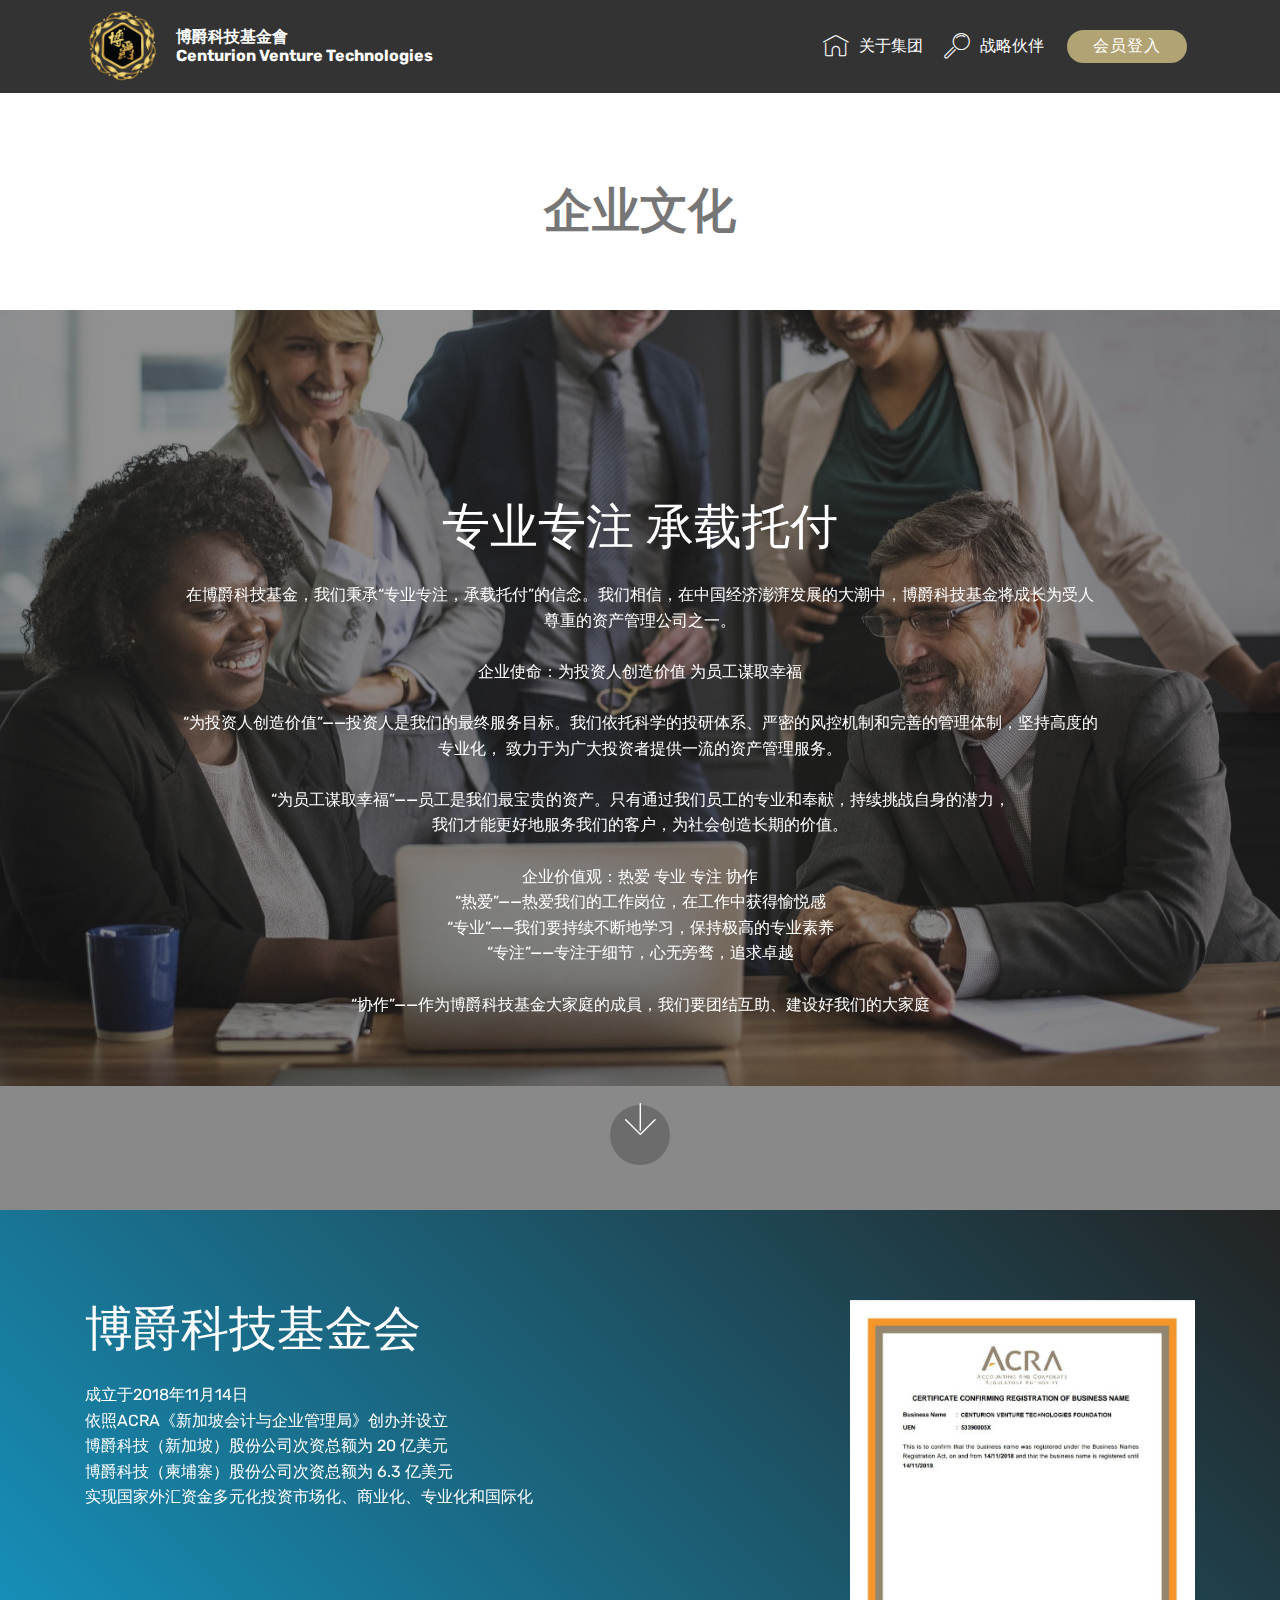
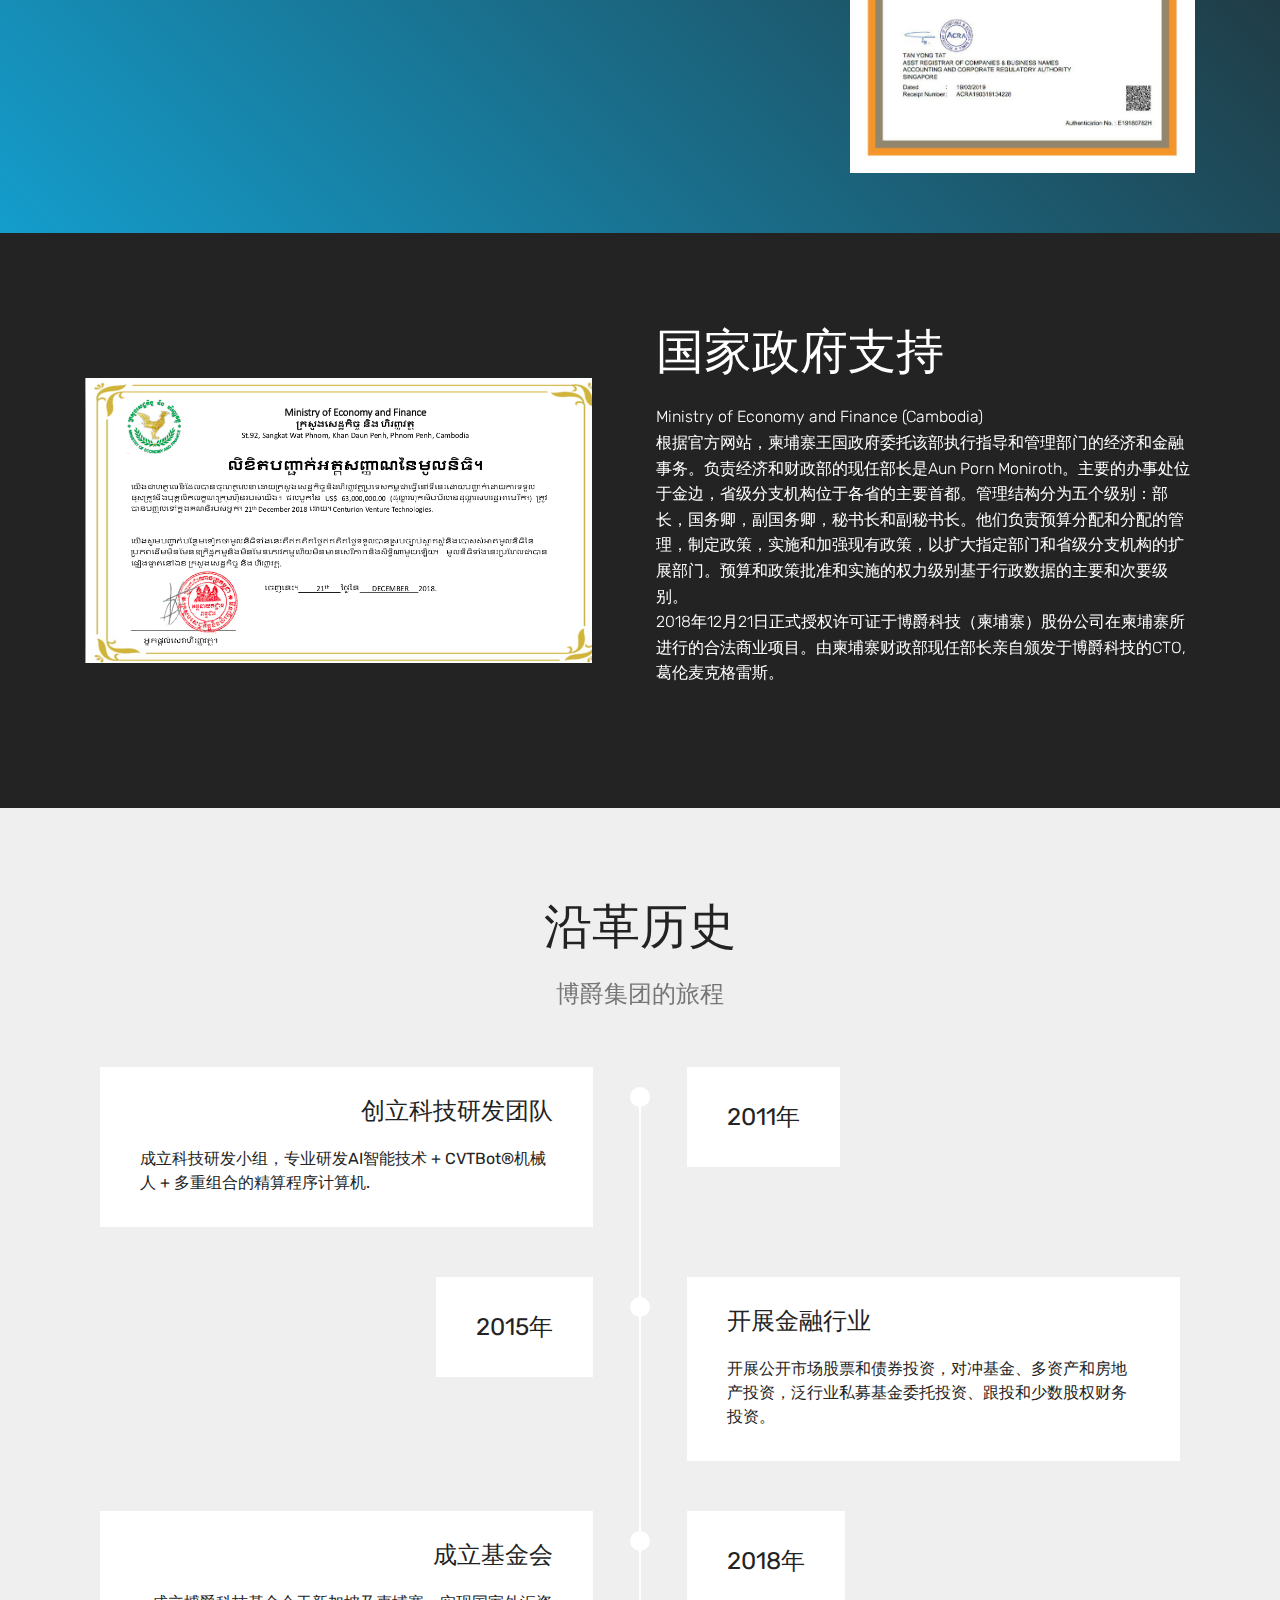
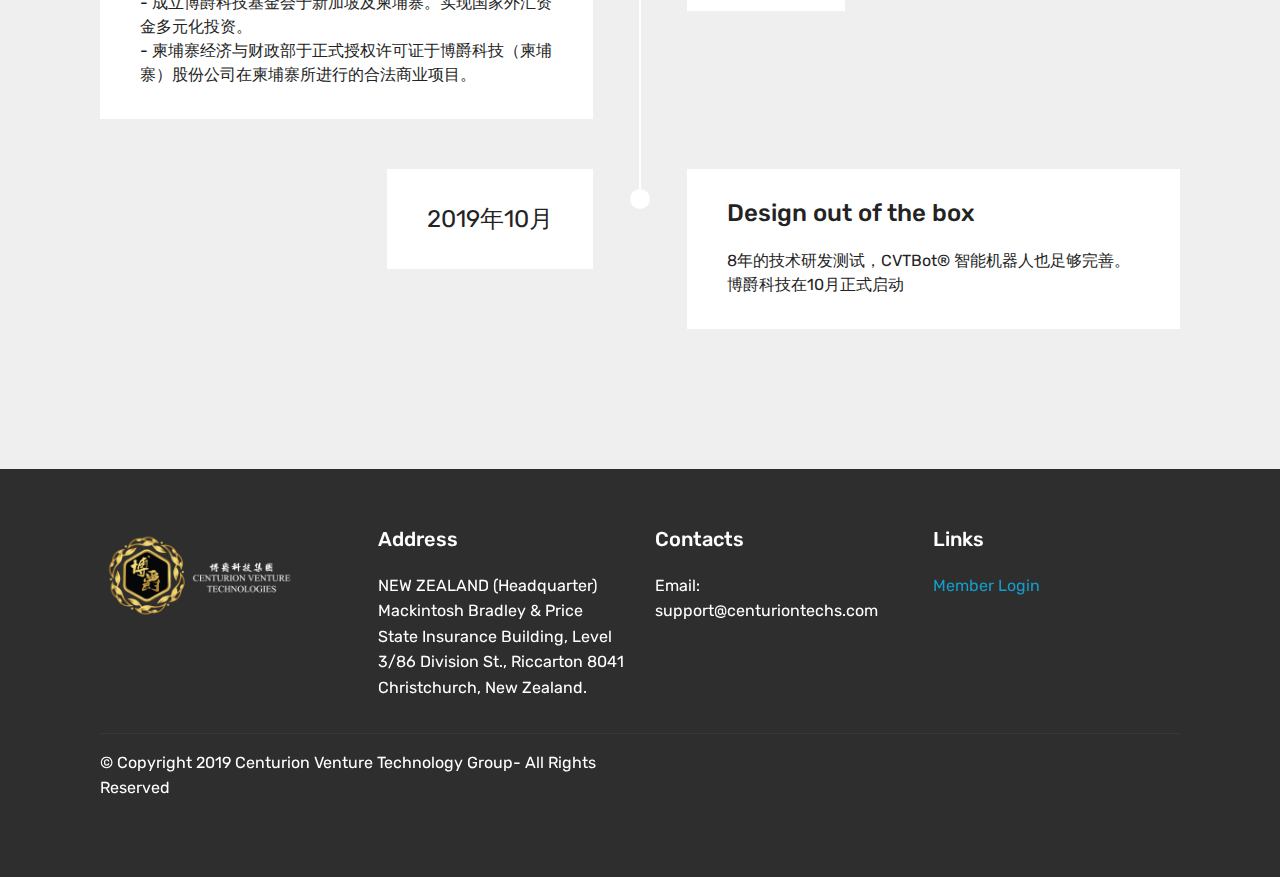
==== commit eaa6f974: "create github pages" ====
--- a/about_us.html
+++ b/about_us.html
@@ -28,24 +28,7 @@
   
 </head>
 <body>
-  <section class="mbr-section content4 cid-rCL6sUOVLj" id="content4-c">
-
-    
-
-    <div class="container">
-        <div class="media-container-row">
-            <div class="title col-12 col-md-8">
-                <h2 class="align-center pb-3 mbr-fonts-style display-2"><br><br></h2>
-                <h3 class="mbr-section-subtitle align-center mbr-light mbr-fonts-style display-2"><strong>
-                    企业文化
-                </strong></h3>
-                
-            </div>
-        </div>
-    </div>
-</section>
-
-<section class="engine"><a href="https://mobirise.info/w">free html5 templates</a></section><section class="menu cid-qTkzRZLJNu" once="menu" id="menu1-6">
+  <section class="menu cid-qTkzRZLJNu" once="menu" id="menu1-6">
 
     
 
@@ -84,6 +67,23 @@
     </nav>
 </section>
 
+<section class="engine"><a href="https://mobirise.info/a">online website builder</a></section><section class="mbr-section content4 cid-rCL6sUOVLj" id="content4-c">
+
+    
+
+    <div class="container">
+        <div class="media-container-row">
+            <div class="title col-12 col-md-8">
+                <h2 class="align-center pb-3 mbr-fonts-style display-2"><br><br></h2>
+                <h3 class="mbr-section-subtitle align-center mbr-light mbr-fonts-style display-2"><strong>
+                    企业文化
+                </strong></h3>
+                
+            </div>
+        </div>
+    </div>
+</section>
+
 <section class="cid-rCIsOGmT27 mbr-fullscreen mbr-parallax-background" id="header2-7">
 
     
--- a/assets/web/assets/mobirise-icons/mobirise-icons.css
+++ b/assets/web/assets/mobirise-icons/mobirise-icons.css
@@ -0,0 +1,477 @@
+@font-face {
+  font-family: 'MobiriseIcons';
+  src:  url('mobirise-icons.eot?spat4u');
+  src:  url('mobirise-icons.eot?spat4u#iefix') format('embedded-opentype'),
+    url('mobirise-icons.ttf?spat4u') format('truetype'),
+    url('mobirise-icons.woff?spat4u') format('woff'),
+    url('mobirise-icons.svg?spat4u#MobiriseIcons') format('svg');
+  font-weight: normal;
+  font-style: normal;
+  font-display: swap;
+}
+
+[class^="mbri-"], [class*=" mbri-"] {
+  /* use !important to prevent issues with browser extensions that change fonts */
+  font-family: MobiriseIcons !important;
+  speak: none;
+  font-style: normal;
+  font-weight: normal;
+  font-variant: normal;
+  text-transform: none;
+  line-height: 1;
+
+  /* Better Font Rendering =========== */
+  -webkit-font-smoothing: antialiased;
+  -moz-osx-font-smoothing: grayscale;
+}
+
+.mbri-add-submenu:before {
+  content: "\e900";
+}
+.mbri-alert:before {
+  content: "\e901";
+}
+.mbri-align-center:before {
+  content: "\e902";
+}
+.mbri-align-justify:before {
+  content: "\e903";
+}
+.mbri-align-left:before {
+  content: "\e904";
+}
+.mbri-align-right:before {
+  content: "\e905";
+}
+.mbri-android:before {
+  content: "\e906";
+}
+.mbri-apple:before {
+  content: "\e907";
+}
+.mbri-arrow-down:before {
+  content: "\e908";
+}
+.mbri-arrow-next:before {
+  content: "\e909";
+}
+.mbri-arrow-prev:before {
+  content: "\e90a";
+}
+.mbri-arrow-up:before {
+  content: "\e90b";
+}
+.mbri-bold:before {
+  content: "\e90c";
+}
+.mbri-bookmark:before {
+  content: "\e90d";
+}
+.mbri-bootstrap:before {
+  content: "\e90e";
+}
+.mbri-briefcase:before {
+  content: "\e90f";
+}
+.mbri-browse:before {
+  content: "\e910";
+}
+.mbri-bulleted-list:before {
+  content: "\e911";
+}
+.mbri-calendar:before {
+  content: "\e912";
+}
+.mbri-camera:before {
+  content: "\e913";
+}
+.mbri-cart-add:before {
+  content: "\e914";
+}
+.mbri-cart-full:before {
+  content: "\e915";
+}
+.mbri-cash:before {
+  content: "\e916";
+}
+.mbri-change-style:before {
+  content: "\e917";
+}
+.mbri-chat:before {
+  content: "\e918";
+}
+.mbri-clock:before {
+  content: "\e919";
+}
+.mbri-close:before {
+  content: "\e91a";
+}
+.mbri-cloud:before {
+  content: "\e91b";
+}
+.mbri-code:before {
+  content: "\e91c";
+}
+.mbri-contact-form:before {
+  content: "\e91d";
+}
+.mbri-credit-card:before {
+  content: "\e91e";
+}
+.mbri-cursor-click:before {
+  content: "\e91f";
+}
+.mbri-cust-feedback:before {
+  content: "\e920";
+}
+.mbri-database:before {
+  content: "\e921";
+}
+.mbri-delivery:before {
+  content: "\e922";
+}
+.mbri-desktop:before {
+  content: "\e923";
+}
+.mbri-devices:before {
+  content: "\e924";
+}
+.mbri-down:before {
+  content: "\e925";
+}
+.mbri-download:before {
+  content: "\e989";
+}
+.mbri-drag-n-drop:before {
+  content: "\e927";
+}
+.mbri-drag-n-drop2:before {
+  content: "\e928";
+}
+.mbri-edit:before {
+  content: "\e929";
+}
+.mbri-edit2:before {
+  content: "\e92a";
+}
+.mbri-error:before {
+  content: "\e92b";
+}
+.mbri-extension:before {
+  content: "\e92c";
+}
+.mbri-features:before {
+  content: "\e92d";
+}
+.mbri-file:before {
+  content: "\e92e";
+}
+.mbri-flag:before {
+  content: "\e92f";
+}
+.mbri-folder:before {
+  content: "\e930";
+}
+.mbri-gift:before {
+  content: "\e931";
+}
+.mbri-github:before {
+  content: "\e932";
+}
+.mbri-globe:before {
+  content: "\e933";
+}
+.mbri-globe-2:before {
+  content: "\e934";
+}
+.mbri-growing-chart:before {
+  content: "\e935";
+}
+.mbri-hearth:before {
+  content: "\e936";
+}
+.mbri-help:before {
+  content: "\e937";
+}
+.mbri-home:before {
+  content: "\e938";
+}
+.mbri-hot-cup:before {
+  content: "\e939";
+}
+.mbri-idea:before {
+  content: "\e93a";
+}
+.mbri-image-gallery:before {
+  content: "\e93b";
+}
+.mbri-image-slider:before {
+  content: "\e93c";
+}
+.mbri-info:before {
+  content: "\e93d";
+}
+.mbri-italic:before {
+  content: "\e93e";
+}
+.mbri-key:before {
+  content: "\e93f";
+}
+.mbri-laptop:before {
+  content: "\e940";
+}
+.mbri-layers:before {
+  content: "\e941";
+}
+.mbri-left-right:before {
+  content: "\e942";
+}
+.mbri-left:before {
+  content: "\e943";
+}
+.mbri-letter:before {
+  content: "\e944";
+}
+.mbri-like:before {
+  content: "\e945";
+}
+.mbri-link:before {
+  content: "\e946";
+}
+.mbri-lock:before {
+  content: "\e947";
+}
+.mbri-login:before {
+  content: "\e948";
+}
+.mbri-logout:before {
+  content: "\e949";
+}
+.mbri-magic-stick:before {
+  content: "\e94a";
+}
+.mbri-map-pin:before {
+  content: "\e94b";
+}
+.mbri-menu:before {
+  content: "\e94c";
+}
+.mbri-mobile:before {
+  content: "\e94d";
+}
+.mbri-mobile2:before {
+  content: "\e94e";
+}
+.mbri-mobirise:before {
+  content: "\e94f";
+}
+.mbri-more-horizontal:before {
+  content: "\e950";
+}
+.mbri-more-vertical:before {
+  content: "\e951";
+}
+.mbri-music:before {
+  content: "\e952";
+}
+.mbri-new-file:before {
+  content: "\e953";
+}
+.mbri-numbered-list:before {
+  content: "\e954";
+}
+.mbri-opened-folder:before {
+  content: "\e955";
+}
+.mbri-pages:before {
+  content: "\e956";
+}
+.mbri-paper-plane:before {
+  content: "\e957";
+}
+.mbri-paperclip:before {
+  content: "\e958";
+}
+.mbri-photo:before {
+  content: "\e959";
+}
+.mbri-photos:before {
+  content: "\e95a";
+}
+.mbri-pin:before {
+  content: "\e95b";
+}
+.mbri-play:before {
+  content: "\e95c";
+}
+.mbri-plus:before {
+  content: "\e95d";
+}
+.mbri-preview:before {
+  content: "\e95e";
+}
+.mbri-print:before {
+  content: "\e95f";
+}
+.mbri-protect:before {
+  content: "\e960";
+}
+.mbri-question:before {
+  content: "\e961";
+}
+.mbri-quote-left:before {
+  content: "\e962";
+}
+.mbri-quote-right:before {
+  content: "\e963";
+}
+.mbri-refresh:before {
+  content: "\e964";
+}
+.mbri-responsive:before {
+  content: "\e965";
+}
+.mbri-right:before {
+  content: "\e966";
+}
+.mbri-rocket:before {
+  content: "\e967";
+}
+.mbri-sad-face:before {
+  content: "\e968";
+}
+.mbri-sale:before {
+  content: "\e969";
+}
+.mbri-save:before {
+  content: "\e96a";
+}
+.mbri-search:before {
+  content: "\e96b";
+}
+.mbri-setting:before {
+  content: "\e96c";
+}
+.mbri-setting2:before {
+  content: "\e96d";
+}
+.mbri-setting3:before {
+  content: "\e96e";
+}
+.mbri-share:before {
+  content: "\e96f";
+}
+.mbri-shopping-bag:before {
+  content: "\e970";
+}
+.mbri-shopping-basket:before {
+  content: "\e971";
+}
+.mbri-shopping-cart:before {
+  content: "\e972";
+}
+.mbri-sites:before {
+  content: "\e973";
+}
+.mbri-smile-face:before {
+  content: "\e974";
+}
+.mbri-speed:before {
+  content: "\e975";
+}
+.mbri-star:before {
+  content: "\e976";
+}
+.mbri-success:before {
+  content: "\e977";
+}
+.mbri-sun:before {
+  content: "\e978";
+}
+.mbri-sun2:before {
+  content: "\e979";
+}
+.mbri-tablet:before {
+  content: "\e97a";
+}
+.mbri-tablet-vertical:before {
+  content: "\e97b";
+}
+.mbri-target:before {
+  content: "\e97c";
+}
+.mbri-timer:before {
+  content: "\e97d";
+}
+.mbri-to-ftp:before {
+  content: "\e97e";
+}
+.mbri-to-local-drive:before {
+  content: "\e97f";
+}
+.mbri-touch-swipe:before {
+  content: "\e980";
+}
+.mbri-touch:before {
+  content: "\e981";
+}
+.mbri-trash:before {
+  content: "\e982";
+}
+.mbri-underline:before {
+  content: "\e983";
+}
+.mbri-unlink:before {
+  content: "\e984";
+}
+.mbri-unlock:before {
+  content: "\e985";
+}
+.mbri-up-down:before {
+  content: "\e986";
+}
+.mbri-up:before {
+  content: "\e987";
+}
+.mbri-update:before {
+  content: "\e988";
+}
+.mbri-upload:before {
+ content: "\e926"; 
+}
+.mbri-user:before {
+  content: "\e98a";
+}
+.mbri-user2:before {
+  content: "\e98b";
+}
+.mbri-users:before {
+  content: "\e98c";
+}
+.mbri-video:before {
+  content: "\e98d";
+}
+.mbri-video-play:before {
+  content: "\e98e";
+}
+.mbri-watch:before {
+  content: "\e98f";
+}
+.mbri-website-theme:before {
+  content: "\e990";
+}
+.mbri-wifi:before {
+  content: "\e991";
+}
+.mbri-windows:before {
+  content: "\e992";
+}
+.mbri-zoom-out:before {
+  content: "\e993";
+}
+.mbri-redo:before {
+  content: "\e994";
+}
+.mbri-undo:before {
+  content: "\e995";
+}
--- a/assets/web/assets/mobirise-icons/mobirise-icons.css
+++ b/assets/web/assets/mobirise-icons/mobirise-icons.css
@@ -0,0 +1,477 @@
+@font-face {
+  font-family: 'MobiriseIcons';
+  src:  url('mobirise-icons.eot?spat4u');
+  src:  url('mobirise-icons.eot?spat4u#iefix') format('embedded-opentype'),
+    url('mobirise-icons.ttf?spat4u') format('truetype'),
+    url('mobirise-icons.woff?spat4u') format('woff'),
+    url('mobirise-icons.svg?spat4u#MobiriseIcons') format('svg');
+  font-weight: normal;
+  font-style: normal;
+  font-display: swap;
+}
+
+[class^="mbri-"], [class*=" mbri-"] {
+  /* use !important to prevent issues with browser extensions that change fonts */
+  font-family: MobiriseIcons !important;
+  speak: none;
+  font-style: normal;
+  font-weight: normal;
+  font-variant: normal;
+  text-transform: none;
+  line-height: 1;
+
+  /* Better Font Rendering =========== */
+  -webkit-font-smoothing: antialiased;
+  -moz-osx-font-smoothing: grayscale;
+}
+
+.mbri-add-submenu:before {
+  content: "\e900";
+}
+.mbri-alert:before {
+  content: "\e901";
+}
+.mbri-align-center:before {
+  content: "\e902";
+}
+.mbri-align-justify:before {
+  content: "\e903";
+}
+.mbri-align-left:before {
+  content: "\e904";
+}
+.mbri-align-right:before {
+  content: "\e905";
+}
+.mbri-android:before {
+  content: "\e906";
+}
+.mbri-apple:before {
+  content: "\e907";
+}
+.mbri-arrow-down:before {
+  content: "\e908";
+}
+.mbri-arrow-next:before {
+  content: "\e909";
+}
+.mbri-arrow-prev:before {
+  content: "\e90a";
+}
+.mbri-arrow-up:before {
+  content: "\e90b";
+}
+.mbri-bold:before {
+  content: "\e90c";
+}
+.mbri-bookmark:before {
+  content: "\e90d";
+}
+.mbri-bootstrap:before {
+  content: "\e90e";
+}
+.mbri-briefcase:before {
+  content: "\e90f";
+}
+.mbri-browse:before {
+  content: "\e910";
+}
+.mbri-bulleted-list:before {
+  content: "\e911";
+}
+.mbri-calendar:before {
+  content: "\e912";
+}
+.mbri-camera:before {
+  content: "\e913";
+}
+.mbri-cart-add:before {
+  content: "\e914";
+}
+.mbri-cart-full:before {
+  content: "\e915";
+}
+.mbri-cash:before {
+  content: "\e916";
+}
+.mbri-change-style:before {
+  content: "\e917";
+}
+.mbri-chat:before {
+  content: "\e918";
+}
+.mbri-clock:before {
+  content: "\e919";
+}
+.mbri-close:before {
+  content: "\e91a";
+}
+.mbri-cloud:before {
+  content: "\e91b";
+}
+.mbri-code:before {
+  content: "\e91c";
+}
+.mbri-contact-form:before {
+  content: "\e91d";
+}
+.mbri-credit-card:before {
+  content: "\e91e";
+}
+.mbri-cursor-click:before {
+  content: "\e91f";
+}
+.mbri-cust-feedback:before {
+  content: "\e920";
+}
+.mbri-database:before {
+  content: "\e921";
+}
+.mbri-delivery:before {
+  content: "\e922";
+}
+.mbri-desktop:before {
+  content: "\e923";
+}
+.mbri-devices:before {
+  content: "\e924";
+}
+.mbri-down:before {
+  content: "\e925";
+}
+.mbri-download:before {
+  content: "\e989";
+}
+.mbri-drag-n-drop:before {
+  content: "\e927";
+}
+.mbri-drag-n-drop2:before {
+  content: "\e928";
+}
+.mbri-edit:before {
+  content: "\e929";
+}
+.mbri-edit2:before {
+  content: "\e92a";
+}
+.mbri-error:before {
+  content: "\e92b";
+}
+.mbri-extension:before {
+  content: "\e92c";
+}
+.mbri-features:before {
+  content: "\e92d";
+}
+.mbri-file:before {
+  content: "\e92e";
+}
+.mbri-flag:before {
+  content: "\e92f";
+}
+.mbri-folder:before {
+  content: "\e930";
+}
+.mbri-gift:before {
+  content: "\e931";
+}
+.mbri-github:before {
+  content: "\e932";
+}
+.mbri-globe:before {
+  content: "\e933";
+}
+.mbri-globe-2:before {
+  content: "\e934";
+}
+.mbri-growing-chart:before {
+  content: "\e935";
+}
+.mbri-hearth:before {
+  content: "\e936";
+}
+.mbri-help:before {
+  content: "\e937";
+}
+.mbri-home:before {
+  content: "\e938";
+}
+.mbri-hot-cup:before {
+  content: "\e939";
+}
+.mbri-idea:before {
+  content: "\e93a";
+}
+.mbri-image-gallery:before {
+  content: "\e93b";
+}
+.mbri-image-slider:before {
+  content: "\e93c";
+}
+.mbri-info:before {
+  content: "\e93d";
+}
+.mbri-italic:before {
+  content: "\e93e";
+}
+.mbri-key:before {
+  content: "\e93f";
+}
+.mbri-laptop:before {
+  content: "\e940";
+}
+.mbri-layers:before {
+  content: "\e941";
+}
+.mbri-left-right:before {
+  content: "\e942";
+}
+.mbri-left:before {
+  content: "\e943";
+}
+.mbri-letter:before {
+  content: "\e944";
+}
+.mbri-like:before {
+  content: "\e945";
+}
+.mbri-link:before {
+  content: "\e946";
+}
+.mbri-lock:before {
+  content: "\e947";
+}
+.mbri-login:before {
+  content: "\e948";
+}
+.mbri-logout:before {
+  content: "\e949";
+}
+.mbri-magic-stick:before {
+  content: "\e94a";
+}
+.mbri-map-pin:before {
+  content: "\e94b";
+}
+.mbri-menu:before {
+  content: "\e94c";
+}
+.mbri-mobile:before {
+  content: "\e94d";
+}
+.mbri-mobile2:before {
+  content: "\e94e";
+}
+.mbri-mobirise:before {
+  content: "\e94f";
+}
+.mbri-more-horizontal:before {
+  content: "\e950";
+}
+.mbri-more-vertical:before {
+  content: "\e951";
+}
+.mbri-music:before {
+  content: "\e952";
+}
+.mbri-new-file:before {
+  content: "\e953";
+}
+.mbri-numbered-list:before {
+  content: "\e954";
+}
+.mbri-opened-folder:before {
+  content: "\e955";
+}
+.mbri-pages:before {
+  content: "\e956";
+}
+.mbri-paper-plane:before {
+  content: "\e957";
+}
+.mbri-paperclip:before {
+  content: "\e958";
+}
+.mbri-photo:before {
+  content: "\e959";
+}
+.mbri-photos:before {
+  content: "\e95a";
+}
+.mbri-pin:before {
+  content: "\e95b";
+}
+.mbri-play:before {
+  content: "\e95c";
+}
+.mbri-plus:before {
+  content: "\e95d";
+}
+.mbri-preview:before {
+  content: "\e95e";
+}
+.mbri-print:before {
+  content: "\e95f";
+}
+.mbri-protect:before {
+  content: "\e960";
+}
+.mbri-question:before {
+  content: "\e961";
+}
+.mbri-quote-left:before {
+  content: "\e962";
+}
+.mbri-quote-right:before {
+  content: "\e963";
+}
+.mbri-refresh:before {
+  content: "\e964";
+}
+.mbri-responsive:before {
+  content: "\e965";
+}
+.mbri-right:before {
+  content: "\e966";
+}
+.mbri-rocket:before {
+  content: "\e967";
+}
+.mbri-sad-face:before {
+  content: "\e968";
+}
+.mbri-sale:before {
+  content: "\e969";
+}
+.mbri-save:before {
+  content: "\e96a";
+}
+.mbri-search:before {
+  content: "\e96b";
+}
+.mbri-setting:before {
+  content: "\e96c";
+}
+.mbri-setting2:before {
+  content: "\e96d";
+}
+.mbri-setting3:before {
+  content: "\e96e";
+}
+.mbri-share:before {
+  content: "\e96f";
+}
+.mbri-shopping-bag:before {
+  content: "\e970";
+}
+.mbri-shopping-basket:before {
+  content: "\e971";
+}
+.mbri-shopping-cart:before {
+  content: "\e972";
+}
+.mbri-sites:before {
+  content: "\e973";
+}
+.mbri-smile-face:before {
+  content: "\e974";
+}
+.mbri-speed:before {
+  content: "\e975";
+}
+.mbri-star:before {
+  content: "\e976";
+}
+.mbri-success:before {
+  content: "\e977";
+}
+.mbri-sun:before {
+  content: "\e978";
+}
+.mbri-sun2:before {
+  content: "\e979";
+}
+.mbri-tablet:before {
+  content: "\e97a";
+}
+.mbri-tablet-vertical:before {
+  content: "\e97b";
+}
+.mbri-target:before {
+  content: "\e97c";
+}
+.mbri-timer:before {
+  content: "\e97d";
+}
+.mbri-to-ftp:before {
+  content: "\e97e";
+}
+.mbri-to-local-drive:before {
+  content: "\e97f";
+}
+.mbri-touch-swipe:before {
+  content: "\e980";
+}
+.mbri-touch:before {
+  content: "\e981";
+}
+.mbri-trash:before {
+  content: "\e982";
+}
+.mbri-underline:before {
+  content: "\e983";
+}
+.mbri-unlink:before {
+  content: "\e984";
+}
+.mbri-unlock:before {
+  content: "\e985";
+}
+.mbri-up-down:before {
+  content: "\e986";
+}
+.mbri-up:before {
+  content: "\e987";
+}
+.mbri-update:before {
+  content: "\e988";
+}
+.mbri-upload:before {
+ content: "\e926"; 
+}
+.mbri-user:before {
+  content: "\e98a";
+}
+.mbri-user2:before {
+  content: "\e98b";
+}
+.mbri-users:before {
+  content: "\e98c";
+}
+.mbri-video:before {
+  content: "\e98d";
+}
+.mbri-video-play:before {
+  content: "\e98e";
+}
+.mbri-watch:before {
+  content: "\e98f";
+}
+.mbri-website-theme:before {
+  content: "\e990";
+}
+.mbri-wifi:before {
+  content: "\e991";
+}
+.mbri-windows:before {
+  content: "\e992";
+}
+.mbri-zoom-out:before {
+  content: "\e993";
+}
+.mbri-redo:before {
+  content: "\e994";
+}
+.mbri-undo:before {
+  content: "\e995";
+}
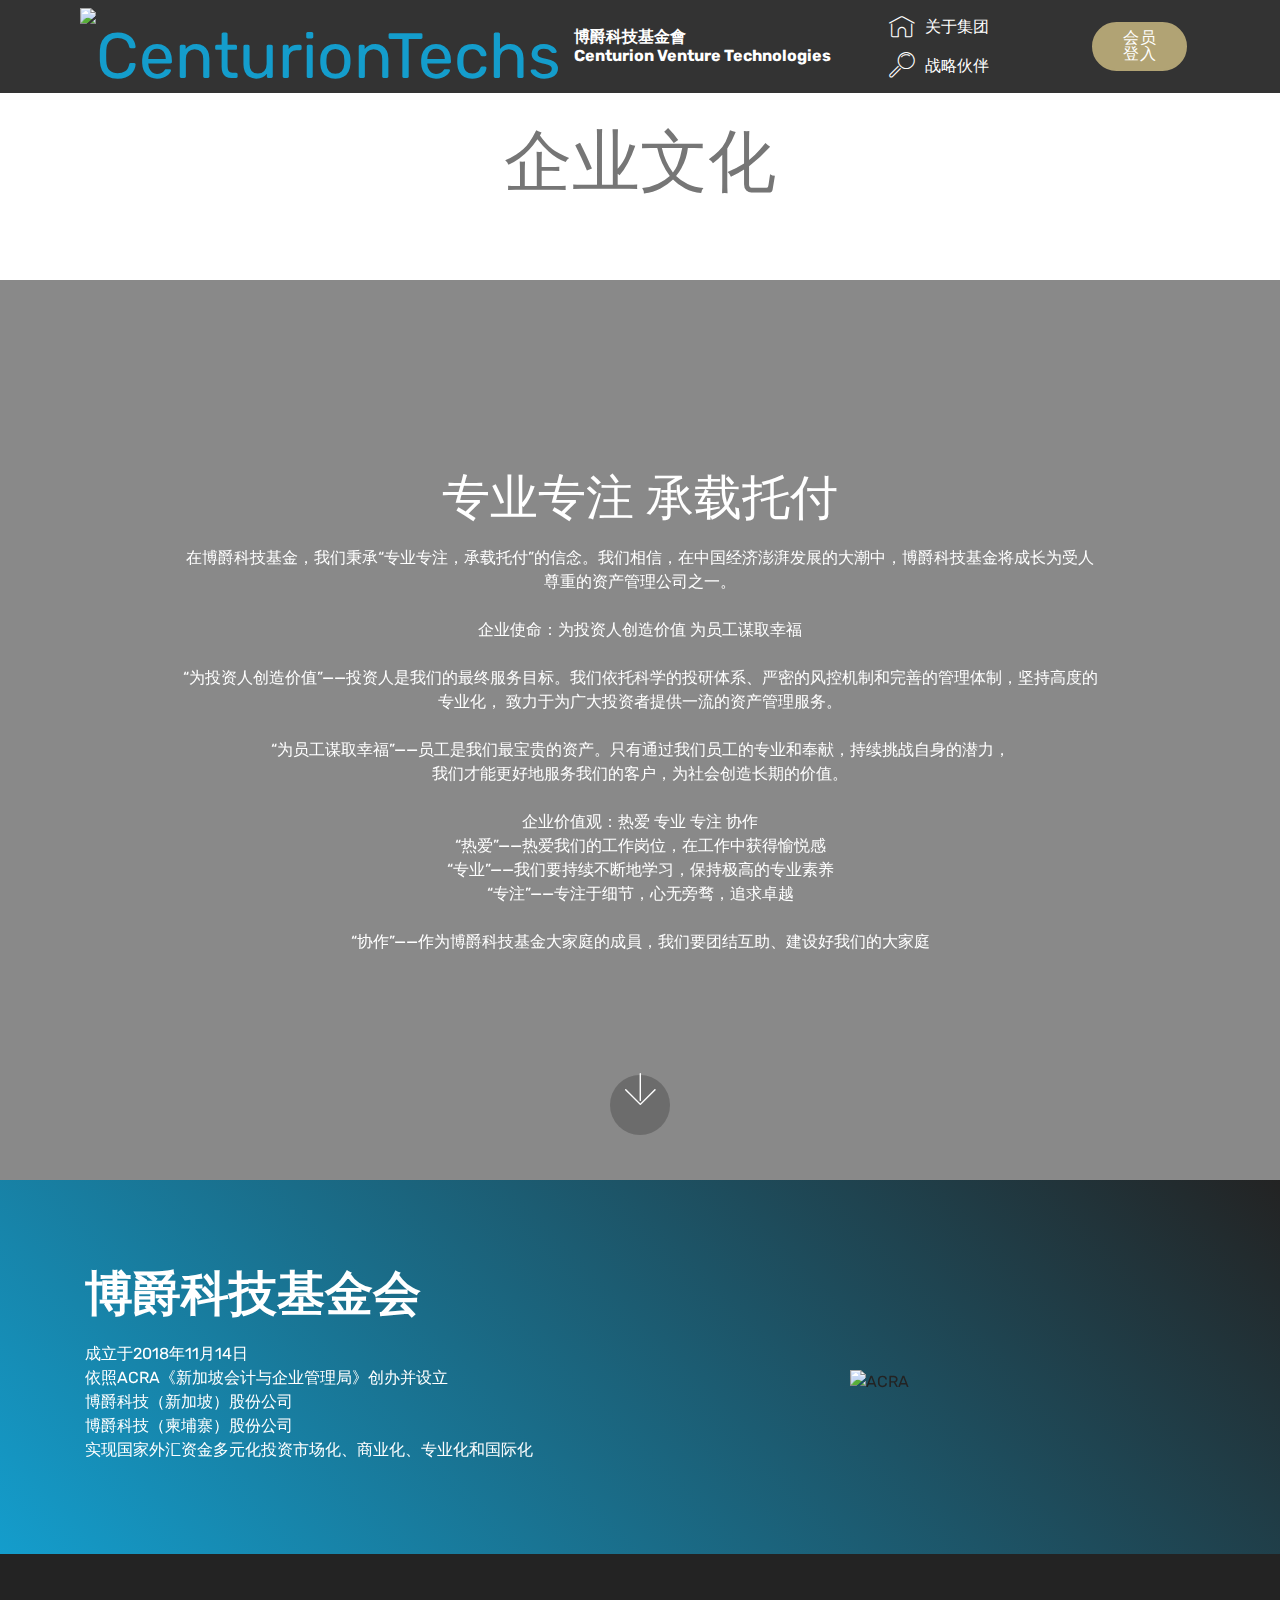
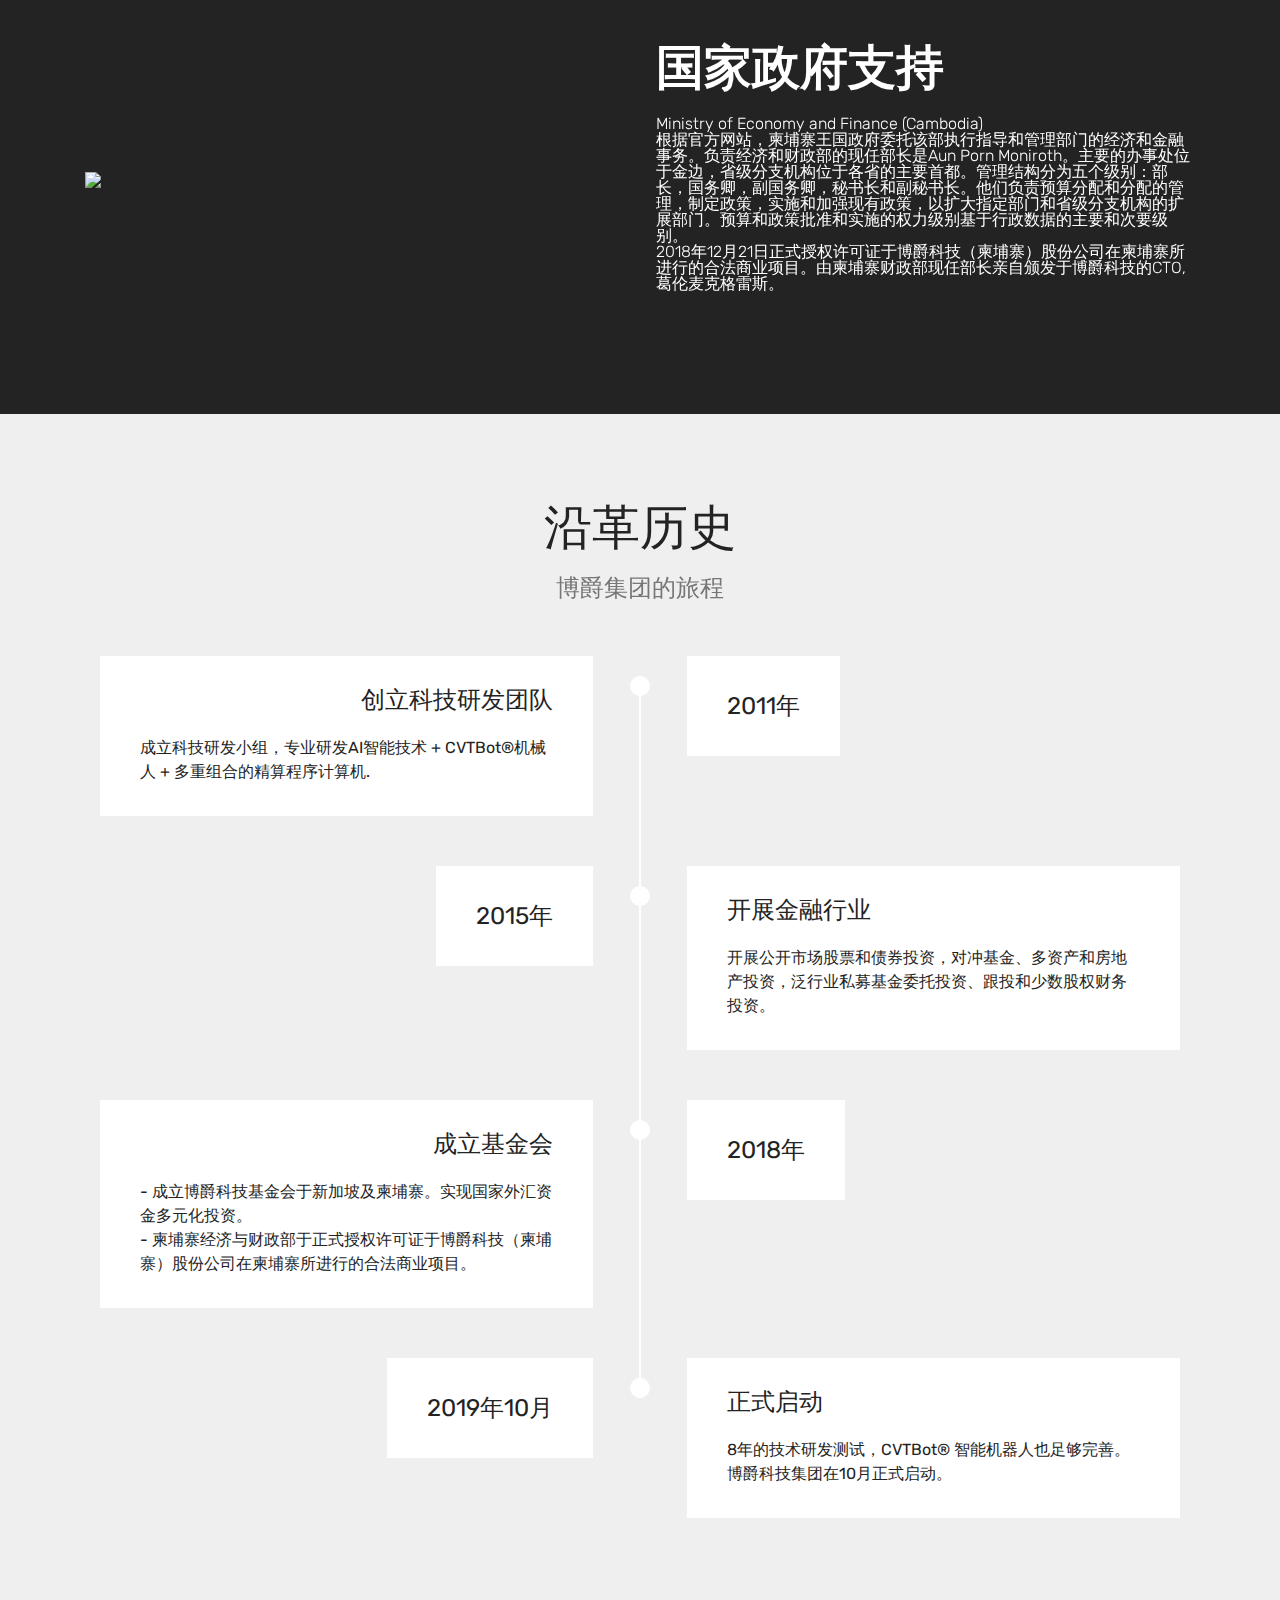
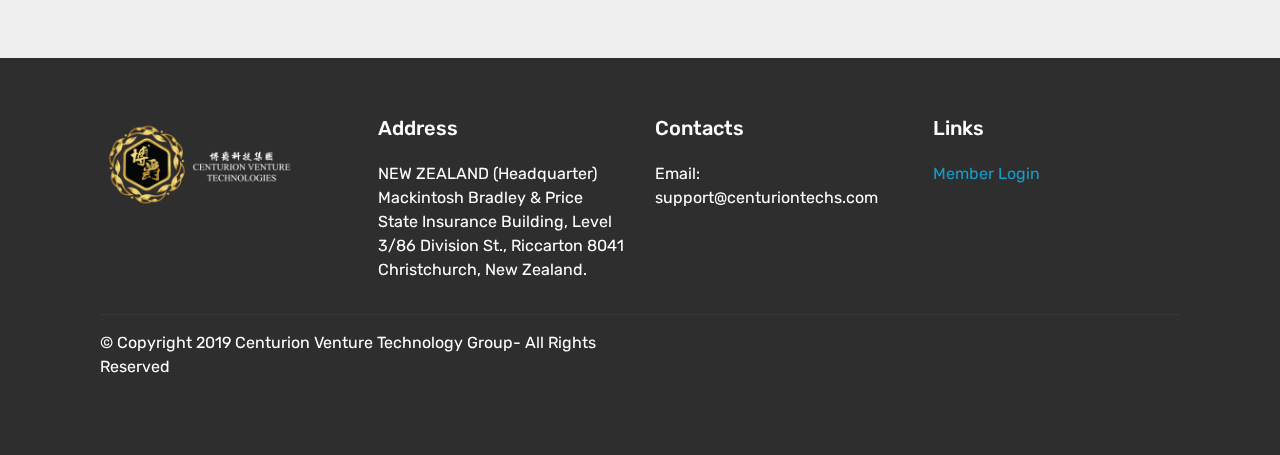
==== commit 21d6b8e6: "create github pages" ====
--- a/about_us.html
+++ b/about_us.html
@@ -1,23 +1,19 @@
 <!DOCTYPE html>
 <html  >
 <head>
-  <!-- Site made with Mobirise Website Builder v4.10.10, https://mobirise.com -->
+  <!-- Site made with Mobirise Website Builder v4.10.15, https://mobirise.com -->
   <meta charset="UTF-8">
   <meta http-equiv="X-UA-Compatible" content="IE=edge">
-  <meta name="generator" content="Mobirise v4.10.10, mobirise.com">
+  <meta name="generator" content="Mobirise v4.10.15, mobirise.com">
   <meta name="viewport" content="width=device-width, initial-scale=1, minimum-scale=1">
-  <link rel="shortcut icon" href="assets/images/cvt-logo-only-1-94x87.png" type="image/x-icon">
+  <link rel="shortcut icon" href="assets/images/cvt-logo-only-166x153.png" type="image/x-icon">
   <meta name="description" content="Web Site Builder Description">
   
   <title>关于集团</title>
-  <link rel="preload" as="style" href="assets/web/assets/mobirise-icons/mobirise-icons.css">
-<link rel="stylesheet" href="assets/web/assets/mobirise-icons/mobirise-icons.css">
-  <link rel="preload" as="style" href="assets/bootstrap/css/bootstrap.min.css">
-<link rel="stylesheet" href="assets/bootstrap/css/bootstrap.min.css">
-  <link rel="preload" as="style" href="assets/bootstrap/css/bootstrap-grid.min.css">
-<link rel="stylesheet" href="assets/bootstrap/css/bootstrap-grid.min.css">
-  <link rel="preload" as="style" href="assets/bootstrap/css/bootstrap-reboot.min.css">
-<link rel="stylesheet" href="assets/bootstrap/css/bootstrap-reboot.min.css">
+  <link rel="stylesheet" href="assets/web/assets/mobirise-icons/mobirise-icons.css">
+  <link rel="stylesheet" href="assets/bootstrap/css/bootstrap.min.css">
+  <link rel="stylesheet" href="assets/bootstrap/css/bootstrap-grid.min.css">
+  <link rel="stylesheet" href="assets/bootstrap/css/bootstrap-reboot.min.css">
   <link rel="stylesheet" href="assets/socicon/css/styles.css">
   <link rel="stylesheet" href="assets/tether/tether.min.css">
   <link rel="stylesheet" href="assets/dropdown/css/style.css">
@@ -45,7 +41,7 @@
             <div class="navbar-brand">
                 <span class="navbar-logo">
                     <a href="index.html">
-                         <img src="assets/images/cvt-logo-only-1-94x87.png" alt="CenturionTechs" title="" style="height: 4.8rem;">
+                         <img src="assets/images/cvt-logo-only-166x153.png" alt="CenturionTechs" title="" style="height: 4.8rem;">
                     </a>
                 </span>
                 <span class="navbar-caption-wrap"><a class="navbar-caption text-white display-4" href="index.html">博爵科技基金會<br>Centurion Venture Technologies<br></a></span>
@@ -67,17 +63,15 @@
     </nav>
 </section>
 
-<section class="engine"><a href="https://mobirise.info/a">online website builder</a></section><section class="mbr-section content4 cid-rCL6sUOVLj" id="content4-c">
+<section class="engine"><a href="https://mobirise.info/f">easy website builder</a></section><section class="mbr-section content4 cid-rCL6sUOVLj" id="content4-c">
 
     
 
     <div class="container">
         <div class="media-container-row">
             <div class="title col-12 col-md-8">
-                <h2 class="align-center pb-3 mbr-fonts-style display-2"><br><br></h2>
-                <h3 class="mbr-section-subtitle align-center mbr-light mbr-fonts-style display-2"><strong>
-                    企业文化
-                </strong></h3>
+                <h2 class="align-center pb-3 mbr-fonts-style display-1"><br>企业文化</h2>
+                
                 
             </div>
         </div>
@@ -93,7 +87,7 @@
     <div class="container align-center">
         <div class="row justify-content-md-center">
             <div class="mbr-white col-md-10">
-                <h1 class="mbr-section-title mbr-bold pb-3 mbr-fonts-style display-1"></h1>
+                
                 <h3 class="mbr-section-subtitle align-center mbr-light pb-3 mbr-fonts-style display-2">专业专注 承载托付</h3>
                 <p class="mbr-text pb-3 mbr-fonts-style display-7">在博爵科技基金，我们秉承“专业专注，承载托付”的信念。我们相信，在中国经济澎湃发展的大潮中，博爵科技基金将成长为受人尊重的资产管理公司之一。<br><br>企业使命：为投资人创造价值   为员工谋取幸福 <br><br>“为投资人创造价值”——投资人是我们的最终服务目标。我们依托科学的投研体系、严密的风控机制和完善的管理体制，坚持高度的专业化， 致力于为广大投资者提供一流的资产管理服务。 <br><br>“为员工谋取幸福”——员工是我们最宝贵的资产。只有通过我们员工的专业和奉献，持续挑战自身的潜力，<br>我们才能更好地服务我们的客户，为社会创造长期的价值。  <br><br>企业价值观：热爱 专业 专注 协作 <br>        “热爱”——热爱我们的工作岗位，在工作中获得愉悦感<br>        “专业”——我们要持续不断地学习，保持极高的专业素养<br>     “专注”——专注于细节，心无旁骛，追求卓越<br><br>        “协作”——作为博爵科技基金大家庭的成員，我们要团结互助、建设好我们的大家庭</p>
                 
@@ -116,15 +110,15 @@
     <div class="container">
         <div class="media-container-row">
             <div class="mbr-figure" style="width: 55%;">
-                <img src="assets/images/whatsapp-image-2019-08-19-at-11.34.04-am-789x1080.jpg" alt="Mobirise" title="">
+                <img src="assets/images/whatsapp-image-2019-08-19-at-11.34.04-am-789x1080-min-690x944.jpg" alt="ACRA" title="">
             </div>
 
             <div class="media-content">
-                <h1 class="mbr-section-title mbr-white pb-3 mbr-fonts-style display-2">
-                    博爵科技基金会</h1>
+                <h1 class="mbr-section-title mbr-white pb-3 mbr-fonts-style display-2"><strong>
+                    博爵科技基金会</strong></h1>
                 
                 <div class="mbr-section-text mbr-white pb-3 ">
-                    <p class="mbr-text mbr-fonts-style display-7">成立于2018年11月14日<br>依照ACRA《新加坡会计与企业管理局》创办并设立<br>博爵科技（新加坡）股份公司次资总额为 20 亿美元<br>博爵科技（柬埔寨）股份公司次资总额为 6.3 亿美元<br>实现国家外汇资金多元化投资市场化、商业化、专业化和国际化<br></p>
+                    <p class="mbr-text mbr-fonts-style display-7">成立于2018年11月14日<br>依照ACRA《新加坡会计与企业管理局》创办并设立<br>博爵科技（新加坡）股份公司<br>博爵科技（柬埔寨）股份公司<br>实现国家外汇资金多元化投资市场化、商业化、专业化和国际化<br></p>
                 </div>
                 
             </div>
@@ -142,11 +136,11 @@
     <div class="container">
         <div class="media-container-row">
             <div class="mbr-figure" style="width: 100%;">
-                <img src="assets/images/ministry-of-economy-and-finance-994x568.png" alt="Mobirise" title="">
+                <img src="assets/images/ministry-of-economy-and-finance-min-994x568.png" alt="Mobirise" title="">
             </div>
 
             <div class="media-content">
-                <h1 class="mbr-section-title mbr-white pb-3 mbr-fonts-style display-2">国家政府支持&nbsp;</h1>
+                <h1 class="mbr-section-title mbr-white pb-3 mbr-fonts-style display-2"><strong>国家政府支持&nbsp;</strong></h1>
                 
                 <div class="mbr-section-text mbr-white pb-3 ">
                     <p class="mbr-text mbr-fonts-style display-4">Ministry of Economy and Finance (Cambodia)<br>根据官方网站，柬埔寨王国政府委托该部执行指导和管理部门的经济和金融事务。负责经济和财政部的现任部长是Aun Porn Moniroth。主要的办事处位于金边，省级分支机构位于各省的主要首都。管理结构分为五个级别：部长，国务卿，副国务卿，秘书长和副秘书长。他们负责预算分配和分配的管理，制定政策，实施和加强现有政策，以扩大指定部门和省级分支机构的扩展部门。预算和政策批准和实施的权力级别基于行政数据的主要和次要级别。<br>2018年12月21日正式授权许可证于博爵科技（柬埔寨）股份公司在柬埔寨所进行的合法商业项目。由柬埔寨财政部现任部长亲自颁发于博爵科技的CTO, 葛伦麦克格雷斯。</p>
@@ -229,11 +223,9 @@
                 <span class="iconBackground"></span>
                 <div class="col-xs-12 col-md-6 align-left ">
                     <div class="timeline-text-content">
-                        <h4 class="mbr-timeline-title pb-3 mbr-fonts-style display-5">
-                            Design out of the box
-                        </h4>
+                        <h4 class="mbr-timeline-title pb-3 mbr-fonts-style display-5">正式启动</h4>
                         <p class="mbr-timeline-text mbr-fonts-style display-7">
-                            8年的技术研发测试，CVTBot® 智能机器人也足够完善。博爵科技在10月正式启动</p>
+                            8年的技术研发测试，CVTBot® 智能机器人也足够完善。博爵科技集团在10月正式启动。</p>
                     </div>
                 </div>
             </div>
@@ -317,13 +309,13 @@
   <script src="assets/web/assets/jquery/jquery.min.js"></script>
   <script src="assets/popper/popper.min.js"></script>
   <script src="assets/bootstrap/js/bootstrap.min.js"></script>
-  <script async src="assets/tether/tether.min.js"></script>
-  <script async src="assets/dropdown/js/nav-dropdown.js"></script>
-  <script async src="assets/dropdown/js/navbar-dropdown.js"></script>
-  <script async src="assets/touchswipe/jquery.touch-swipe.min.js"></script>
-  <script async src="assets/parallax/jarallax.min.js"></script>
-  <script async src="assets/smoothscroll/smooth-scroll.js"></script>
-  <script async src="assets/theme/js/script.js"></script>
+  <script src="assets/tether/tether.min.js"></script>
+  <script src="assets/dropdown/js/nav-dropdown.js"></script>
+  <script src="assets/dropdown/js/navbar-dropdown.js"></script>
+  <script src="assets/touchswipe/jquery.touch-swipe.min.js"></script>
+  <script src="assets/parallax/jarallax.min.js"></script>
+  <script src="assets/smoothscroll/smooth-scroll.js"></script>
+  <script src="assets/theme/js/script.js"></script>
   
   
 </body>
--- a/assets/theme/css/style.css
+++ b/assets/theme/css/style.css
@@ -6,6 +6,11 @@
   background-color: #eeeeee;
 }
 
+body {
+  font-style: normal;
+  line-height: 1.5;
+}
+
 section,
 .container,
 .container-fluid {
@@ -23,6 +28,34 @@
 .article .lead pre,
 .article .lead blockquote {
   margin-bottom: 0;
+}
+
+ul,
+ol,
+pre,
+blockquote {
+  margin-bottom: 2.3125rem;
+}
+
+pre {
+  background: #f4f4f4;
+  padding: 10px 24px;
+  white-space: pre-wrap;
+}
+
+.inactive {
+  -webkit-user-select: none;
+  -moz-user-select: none;
+  -ms-user-select: none;
+  user-select: none;
+  pointer-events: none;
+  -webkit-user-drag: none;
+  user-drag: none;
+}
+
+.mbr-section__comments .row {
+  justify-content: center;
+  -webkit-justify-content: center;
 }
 
 a {
@@ -171,21 +204,36 @@
 
 /*! Media  */
 .media-size-item {
+  -webkit-flex: 1 1 auto;
   -moz-flex: 1 1 auto;
+  -ms-flex: 1 1 auto;
   -o-flex: 1 1 auto;
   flex: 1 1 auto;
 }
 
 .media-content {
+  -webkit-flex-basis: 100%;
   flex-basis: 100%;
 }
 
 .media-container-row {
+  display: -ms-flexbox;
+  display: -webkit-flex;
   display: flex;
+  -webkit-flex-direction: row;
+  -ms-flex-direction: row;
   flex-direction: row;
+  -webkit-flex-wrap: wrap;
+  -ms-flex-wrap: wrap;
   flex-wrap: wrap;
+  -webkit-justify-content: center;
+  -ms-flex-pack: center;
   justify-content: center;
+  -webkit-align-content: center;
+  -ms-flex-line-pack: center;
   align-content: center;
+  -webkit-align-items: start;
+  -ms-flex-align: start;
   align-items: start;
 }
 
@@ -194,11 +242,23 @@
 }
 
 .media-container-column {
+  display: -ms-flexbox;
+  display: -webkit-flex;
   display: flex;
+  -webkit-flex-direction: column;
+  -ms-flex-direction: column;
   flex-direction: column;
+  -webkit-flex-wrap: wrap;
+  -ms-flex-wrap: wrap;
   flex-wrap: wrap;
+  -webkit-justify-content: center;
+  -ms-flex-pack: center;
   justify-content: center;
+  -webkit-align-content: center;
+  -ms-flex-line-pack: center;
   align-content: center;
+  -webkit-align-items: stretch;
+  -ms-flex-align: stretch;
   align-items: stretch;
 }
 
@@ -208,6 +268,8 @@
 
 @media (min-width: 992px) {
   .media-container-row {
+    -webkit-flex-wrap: nowrap;
+    -ms-flex-wrap: nowrap;
     flex-wrap: nowrap;
   }
 }
@@ -247,7 +309,9 @@
 }
 
 .mbr-figure {
+  -ms-flex-item-align: center;
   -ms-grid-row-align: center;
+  -webkit-align-self: center;
   align-self: center;
 }
 
@@ -273,6 +337,51 @@
 }
 
 /*! Buttons */
+.btn {
+  font-weight: 500;
+  border-width: 2px;
+  font-style: normal;
+  letter-spacing: 1px;
+  margin: .4rem .8rem;
+  white-space: normal;
+  -webkit-transition: all .3s ease-in-out;
+  -moz-transition: all .3s ease-in-out;
+  transition: all .3s ease-in-out;
+  display: inline-flex;
+  align-items: center;
+  justify-content: center;
+  word-break: break-word;
+  -webkit-align-items: center;
+  -webkit-justify-content: center;
+  display: -webkit-inline-flex;
+}
+
+.btn-sm {
+  font-weight: 500;
+  letter-spacing: 1px;
+  -webkit-transition: all .3s ease-in-out;
+  -moz-transition: all .3s ease-in-out;
+  transition: all .3s ease-in-out;
+}
+
+.btn-md {
+  font-weight: 500;
+  letter-spacing: 1px;
+  margin: .4rem .8rem !important;
+  -webkit-transition: all .3s ease-in-out;
+  -moz-transition: all .3s ease-in-out;
+  transition: all .3s ease-in-out;
+}
+
+.btn-lg {
+  font-weight: 500;
+  letter-spacing: 1px;
+  margin: .4rem .8rem !important;
+  -webkit-transition: all .3s ease-in-out;
+  -moz-transition: all .3s ease-in-out;
+  transition: all .3s ease-in-out;
+}
+
 .mbr-section-btn {
   margin-left: -0.25rem;
   margin-right: -0.25rem;
@@ -282,6 +391,14 @@
 nav .mbr-section-btn {
   margin-left: 0rem;
   margin-right: 0rem;
+}
+
+.btn-form {
+  border-radius: 0;
+}
+
+.btn-form:hover {
+  cursor: pointer;
 }
 
 /*! Btn icon margin */
@@ -319,6 +436,7 @@
 
 .mbr-fullscreen {
   display: flex;
+  display: -webkit-flex;
   display: -moz-flex;
   display: -ms-flex;
   display: -o-flex;
@@ -340,7 +458,76 @@
   height: 100%;
 }
 
+.mbr-overlay {
+  background-color: #000;
+  bottom: 0;
+  left: 0;
+  opacity: .5;
+  position: absolute;
+  right: 0;
+  top: 0;
+  z-index: 0;
+  pointer-events: none;
+}
+
 /* Form */
+blockquote {
+  font-style: italic;
+  padding: 10px 0 10px 20px;
+  font-size: 1.09rem;
+  position: relative;
+  border-width: 3px;
+}
+
+.form-control {
+  background-color: #f5f5f5;
+  box-shadow: none;
+  color: #565656;
+  line-height: 1.43;
+  min-height: 3.5em;
+  padding: 1.07em .5em;
+}
+
+.form-control, .form-control:focus {
+  border: 1px solid #e8e8e8;
+}
+
+.form-active .form-control:invalid {
+  border-color: red;
+}
+
+.form-control-label {
+  position: relative;
+  cursor: pointer;
+  margin-bottom: .357em;
+  padding: 0;
+}
+
+.alert {
+  color: #ffffff;
+  border-radius: 0;
+  border: 0;
+  font-size: .875rem;
+  line-height: 1.5;
+  margin-bottom: 1.875rem;
+  padding: 1.25rem;
+  position: relative;
+}
+
+.alert.alert-form::after {
+  background-color: inherit;
+  bottom: -7px;
+  content: "";
+  display: block;
+  height: 14px;
+  left: 50%;
+  margin-left: -7px;
+  position: absolute;
+  transform: rotate(45deg);
+  width: 14px;
+  -webkit-transform: rotate(45deg);
+}
+
 .form-asterisk {
   font-family: initial;
   position: absolute;
@@ -349,6 +536,30 @@
 }
 
 /*! Scroll to top arrow */
+#scrollToTop a i:before {
+  content: '';
+  position: absolute;
+  height: 40%;
+  top: 25%;
+  background: #fff;
+  width: 2px;
+  left: calc(50% - 1px);
+}
+
+#scrollToTop a i:after {
+  content: '';
+  position: absolute;
+  display: block;
+  border-top: 2px solid #fff;
+  border-right: 2px solid #fff;
+  width: 40%;
+  height: 40%;
+  left: 30%;
+  bottom: 30%;
+  transform: rotate(135deg);
+  -webkit-transform: rotate(135deg);
+}
+
 .mbr-arrow-up {
   bottom: 25px;
   right: 90px;
@@ -475,26 +686,22 @@
 @keyframes gradient-animation {
   from {
     background-position: 0% 100%;
-    -webkit-animation-timing-function: ease-in-out;
-            animation-timing-function: ease-in-out;
+    animation-timing-function: ease-in-out;
   }
   to {
     background-position: 100% 0%;
-    -webkit-animation-timing-function: ease-in-out;
-            animation-timing-function: ease-in-out;
+    animation-timing-function: ease-in-out;
   }
 }
 
 @-webkit-keyframes gradient-animation {
   from {
     background-position: 0% 100%;
-    -webkit-animation-timing-function: ease-in-out;
-            animation-timing-function: ease-in-out;
+    animation-timing-function: ease-in-out;
   }
   to {
     background-position: 100% 0%;
-    -webkit-animation-timing-function: ease-in-out;
-            animation-timing-function: ease-in-out;
+    animation-timing-function: ease-in-out;
   }
 }
 
@@ -523,6 +730,8 @@
 
 @media (min-width: 768px) and (max-width: 1023px) {
   .menu .navbar-toggleable-sm .navbar-nav {
+    display: -webkit-box;
+    display: -webkit-flex;
     display: -ms-flexbox;
   }
 }
@@ -554,6 +763,21 @@
 @media (max-width: 767px) {
   .menu .navbar-collapse {
     max-height: 80vh;
+  }
+}
+
+/* Others*/
+.note-check a[data-value=Rubik] {
+  font-style: normal;
+}
+
+.mbr-arrow a {
+  color: #ffffff;
+}
+
+@media (max-width: 767px) {
+  .mbr-arrow {
+    display: none;
   }
 }
 
@@ -591,6 +815,7 @@
 
 .form-inline {
   display: -webkit-flex;
+  -webkit-flex-flow: row wrap;
   -webkit-align-items: center;
 }
 
@@ -633,8 +858,7 @@
 }
 
 .jq-selectbox__trigger-arrow {
-  -webkit-transform: translateY(-50%);
-          transform: translateY(-50%);
+  transform: translateY(-50%);
 }
 
 .jq-selectbox li {
@@ -653,9 +877,6 @@
 
 .modal-dialog .carousel-inner {
   height: 100%;
-  height: -webkit-fill-available;
-  height: -moz-available;
-  height: fill-available;
 }
 
 .carousel-item {
@@ -667,12 +888,15 @@
 }
 
 .navbar-toggler {
+  -webkit-align-self: flex-start;
+  -ms-flex-item-align: start;
   align-self: flex-start;
   padding: 0.25rem 0.75rem;
   font-size: 1.25rem;
   line-height: 1;
   background: transparent;
   border: 1px solid transparent;
+  -webkit-border-radius: 0.25rem;
   border-radius: 0.25rem;
 }
 
@@ -688,6 +912,8 @@
   vertical-align: middle;
   content: '';
   background: no-repeat center center;
+  -webkit-background-size: 100% 100%;
+  -o-background-size: 100% 100%;
   background-size: 100% 100%;
 }
 
@@ -714,11 +940,24 @@
 
 @media (min-width: 576px) {
   .navbar-toggleable {
+    -webkit-box-orient: horizontal;
+    -webkit-box-direction: normal;
+    -webkit-flex-direction: row;
+    -ms-flex-direction: row;
     flex-direction: row;
+    -webkit-flex-wrap: nowrap;
+    -ms-flex-wrap: nowrap;
     flex-wrap: nowrap;
+    -webkit-box-align: center;
+    -webkit-align-items: center;
+    -ms-flex-align: center;
     align-items: center;
   }
   .navbar-toggleable .navbar-nav {
+    -webkit-box-orient: horizontal;
+    -webkit-box-direction: normal;
+    -webkit-flex-direction: row;
+    -ms-flex-direction: row;
     flex-direction: row;
   }
   .navbar-toggleable .navbar-nav .nav-link {
@@ -726,11 +965,22 @@
     padding-left: 0.5rem;
   }
   .navbar-toggleable > .container {
+    display: -webkit-box;
+    display: -webkit-flex;
+    display: -ms-flexbox;
     display: flex;
+    -webkit-flex-wrap: nowrap;
+    -ms-flex-wrap: nowrap;
     flex-wrap: nowrap;
+    -webkit-box-align: center;
+    -webkit-align-items: center;
+    -ms-flex-align: center;
     align-items: center;
   }
   .navbar-toggleable .navbar-collapse {
+    display: -webkit-box !important;
+    display: -webkit-flex !important;
+    display: -ms-flexbox !important;
     display: flex !important;
     width: 100%;
   }
@@ -752,11 +1002,24 @@
 
 @media (min-width: 768px) {
   .navbar-toggleable-sm {
+    -webkit-box-orient: horizontal;
+    -webkit-box-direction: normal;
+    -webkit-flex-direction: row;
+    -ms-flex-direction: row;
     flex-direction: row;
+    -webkit-flex-wrap: nowrap;
+    -ms-flex-wrap: nowrap;
     flex-wrap: nowrap;
+    -webkit-box-align: center;
+    -webkit-align-items: center;
+    -ms-flex-align: center;
     align-items: center;
   }
   .navbar-toggleable-sm .navbar-nav {
+    -webkit-box-orient: horizontal;
+    -webkit-box-direction: normal;
+    -webkit-flex-direction: row;
+    -ms-flex-direction: row;
     flex-direction: row;
   }
   .navbar-toggleable-sm .navbar-nav .nav-link {
@@ -764,8 +1027,16 @@
     padding-left: 0.5rem;
   }
   .navbar-toggleable-sm > .container {
+    display: -webkit-box;
+    display: -webkit-flex;
+    display: -ms-flexbox;
     display: flex;
+    -webkit-flex-wrap: nowrap;
+    -ms-flex-wrap: nowrap;
     flex-wrap: nowrap;
+    -webkit-box-align: center;
+    -webkit-align-items: center;
+    -ms-flex-align: center;
     align-items: center;
   }
   .navbar-toggleable-sm .navbar-collapse {
@@ -790,11 +1061,24 @@
 
 @media (min-width: 1024px) {
   .navbar-toggleable-md {
+    -webkit-box-orient: horizontal;
+    -webkit-box-direction: normal;
+    -webkit-flex-direction: row;
+    -ms-flex-direction: row;
     flex-direction: row;
+    -webkit-flex-wrap: nowrap;
+    -ms-flex-wrap: nowrap;
     flex-wrap: nowrap;
+    -webkit-box-align: center;
+    -webkit-align-items: center;
+    -ms-flex-align: center;
     align-items: center;
   }
   .navbar-toggleable-md .navbar-nav {
+    -webkit-box-orient: horizontal;
+    -webkit-box-direction: normal;
+    -webkit-flex-direction: row;
+    -ms-flex-direction: row;
     flex-direction: row;
   }
   .navbar-toggleable-md .navbar-nav .nav-link {
@@ -802,11 +1086,22 @@
     padding-left: 0.5rem;
   }
   .navbar-toggleable-md > .container {
+    display: -webkit-box;
+    display: -webkit-flex;
+    display: -ms-flexbox;
     display: flex;
+    -webkit-flex-wrap: nowrap;
+    -ms-flex-wrap: nowrap;
     flex-wrap: nowrap;
+    -webkit-box-align: center;
+    -webkit-align-items: center;
+    -ms-flex-align: center;
     align-items: center;
   }
   .navbar-toggleable-md .navbar-collapse {
+    display: -webkit-box !important;
+    display: -webkit-flex !important;
+    display: -ms-flexbox !important;
     display: flex !important;
     width: 100%;
   }
@@ -828,11 +1123,24 @@
 
 @media (min-width: 1200px) {
   .navbar-toggleable-lg {
+    -webkit-box-orient: horizontal;
+    -webkit-box-direction: normal;
+    -webkit-flex-direction: row;
+    -ms-flex-direction: row;
     flex-direction: row;
+    -webkit-flex-wrap: nowrap;
+    -ms-flex-wrap: nowrap;
     flex-wrap: nowrap;
+    -webkit-box-align: center;
+    -webkit-align-items: center;
+    -ms-flex-align: center;
     align-items: center;
   }
   .navbar-toggleable-lg .navbar-nav {
+    -webkit-box-orient: horizontal;
+    -webkit-box-direction: normal;
+    -webkit-flex-direction: row;
+    -ms-flex-direction: row;
     flex-direction: row;
   }
   .navbar-toggleable-lg .navbar-nav .nav-link {
@@ -840,11 +1148,22 @@
     padding-left: 0.5rem;
   }
   .navbar-toggleable-lg > .container {
+    display: -webkit-box;
+    display: -webkit-flex;
+    display: -ms-flexbox;
     display: flex;
+    -webkit-flex-wrap: nowrap;
+    -ms-flex-wrap: nowrap;
     flex-wrap: nowrap;
+    -webkit-box-align: center;
+    -webkit-align-items: center;
+    -ms-flex-align: center;
     align-items: center;
   }
   .navbar-toggleable-lg .navbar-collapse {
+    display: -webkit-box !important;
+    display: -webkit-flex !important;
+    display: -ms-flexbox !important;
     display: flex !important;
     width: 100%;
   }
@@ -854,8 +1173,17 @@
 }
 
 .navbar-toggleable-xl {
+  -webkit-box-orient: horizontal;
+  -webkit-box-direction: normal;
+  -webkit-flex-direction: row;
+  -ms-flex-direction: row;
   flex-direction: row;
+  -webkit-flex-wrap: nowrap;
+  -ms-flex-wrap: nowrap;
   flex-wrap: nowrap;
+  -webkit-box-align: center;
+  -webkit-align-items: center;
+  -ms-flex-align: center;
   align-items: center;
 }
 
@@ -870,6 +1198,10 @@
 }
 
 .navbar-toggleable-xl .navbar-nav {
+  -webkit-box-orient: horizontal;
+  -webkit-box-direction: normal;
+  -webkit-flex-direction: row;
+  -ms-flex-direction: row;
   flex-direction: row;
 }
 
@@ -879,12 +1211,23 @@
 }
 
 .navbar-toggleable-xl > .container {
+  display: -webkit-box;
+  display: -webkit-flex;
+  display: -ms-flexbox;
   display: flex;
+  -webkit-flex-wrap: nowrap;
+  -ms-flex-wrap: nowrap;
   flex-wrap: nowrap;
+  -webkit-box-align: center;
+  -webkit-align-items: center;
+  -ms-flex-align: center;
   align-items: center;
 }
 
 .navbar-toggleable-xl .navbar-collapse {
+  display: -webkit-box !important;
+  display: -webkit-flex !important;
+  display: -ms-flexbox !important;
   display: flex !important;
   width: 100%;
 }
@@ -899,11 +1242,15 @@
 
 .menu .navbar.collapsed:not(.beta-menu) {
   flex-direction: column;
+  -webkit-flex-direction: column;
 }
 
 .carousel-item.active,
 .carousel-item-next,
 .carousel-item-prev {
+  display: -webkit-box;
+  display: -webkit-flex;
+  display: -ms-flexbox;
   display: flex;
 }
 
--- a/assets/mobirise/css/mbr-additional.css
+++ b/assets/mobirise/css/mbr-additional.css
@@ -5,20 +5,7 @@
 
 
 body {
-  font-style: normal;
-  line-height: 1.5;
   font-family: Rubik;
-}
-.mbr-section-title {
-  font-style: normal;
-  line-height: 1.2;
-}
-.mbr-section-subtitle {
-  line-height: 1.3;
-}
-.mbr-text {
-  font-style: normal;
-  line-height: 1.6;
 }
 .display-1 {
   font-family: 'Rubik', sans-serif;
@@ -89,51 +76,18 @@
 }
 /* Buttons */
 .btn {
-  font-weight: 500;
-  border-width: 2px;
-  font-style: normal;
-  letter-spacing: 1px;
-  margin: .4rem .8rem;
-  white-space: normal;
-  -webkit-transition: all 0.3s ease-in-out;
-  -moz-transition: all 0.3s ease-in-out;
-  transition: all 0.3s ease-in-out;
-  display: inline-flex;
-  align-items: center;
-  justify-content: center;
-  word-break: break-word;
-  -webkit-align-items: center;
-  -webkit-justify-content: center;
-  display: -webkit-inline-flex;
   padding: 1rem 3rem;
   border-radius: 3px;
 }
 .btn-sm {
-  font-weight: 500;
-  letter-spacing: 1px;
-  -webkit-transition: all 0.3s ease-in-out;
-  -moz-transition: all 0.3s ease-in-out;
-  transition: all 0.3s ease-in-out;
   padding: 0.6rem 1.5rem;
   border-radius: 3px;
 }
 .btn-md {
-  font-weight: 500;
-  letter-spacing: 1px;
-  margin: .4rem .8rem !important;
-  -webkit-transition: all 0.3s ease-in-out;
-  -moz-transition: all 0.3s ease-in-out;
-  transition: all 0.3s ease-in-out;
   padding: 1rem 3rem;
   border-radius: 3px;
 }
 .btn-lg {
-  font-weight: 500;
-  letter-spacing: 1px;
-  margin: .4rem .8rem !important;
-  -webkit-transition: all 0.3s ease-in-out;
-  -moz-transition: all 0.3s ease-in-out;
-  transition: all 0.3s ease-in-out;
   padding: 1.2rem 3.2rem;
   border-radius: 3px;
 }
@@ -563,12 +517,6 @@
 .nav-tabs .nav-link {
   border-radius: 100px !important;
 }
-.btn-form {
-  border-radius: 0;
-}
-.btn-form:hover {
-  cursor: pointer;
-}
 a,
 a:hover {
   color: #149dcc;
@@ -597,132 +545,16 @@
 .scrollToTop_wraper {
   display: none;
 }
-#scrollToTop a i:before {
-  content: '';
-  position: absolute;
-  height: 40%;
-  top: 25%;
-  background: #fff;
-  width: 2px;
-  left: calc(50% - 1px);
-}
-#scrollToTop a i:after {
-  content: '';
-  position: absolute;
-  display: block;
-  border-top: 2px solid #fff;
-  border-right: 2px solid #fff;
-  width: 40%;
-  height: 40%;
-  left: 30%;
-  bottom: 30%;
-  transform: rotate(135deg);
-  -webkit-transform: rotate(135deg);
-}
-/* Others*/
-.note-check a[data-value=Rubik] {
-  font-style: normal;
-}
-.mbr-arrow a {
-  color: #ffffff;
-}
-@media (max-width: 767px) {
-  .mbr-arrow {
-    display: none;
-  }
-}
-.form-control-label {
-  position: relative;
-  cursor: pointer;
-  margin-bottom: .357em;
-  padding: 0;
-}
-.alert {
-  color: #ffffff;
-  border-radius: 0;
-  border: 0;
-  font-size: .875rem;
-  line-height: 1.5;
-  margin-bottom: 1.875rem;
-  padding: 1.25rem;
-  position: relative;
-}
-.alert.alert-form::after {
-  background-color: inherit;
-  bottom: -7px;
-  content: "";
-  display: block;
-  height: 14px;
-  left: 50%;
-  margin-left: -7px;
-  position: absolute;
-  transform: rotate(45deg);
-  width: 14px;
-  -webkit-transform: rotate(45deg);
-}
 .form-control {
-  background-color: #f5f5f5;
-  box-shadow: none;
-  color: #565656;
   font-family: 'Rubik', sans-serif;
   font-size: 1rem;
   font-display: swap;
-  line-height: 1.43;
-  min-height: 3.5em;
-  padding: 1.07em .5em;
 }
 .form-control > .mbr-iconfont {
   font-size: 1.6rem;
 }
-.form-control,
-.form-control:focus {
-  border: 1px solid #e8e8e8;
-}
-.form-active .form-control:invalid {
-  border-color: red;
-}
-.mbr-overlay {
-  background-color: #000;
-  bottom: 0;
-  left: 0;
-  opacity: .5;
-  position: absolute;
-  right: 0;
-  top: 0;
-  z-index: 0;
-  pointer-events: none;
-}
 blockquote {
-  font-style: italic;
-  padding: 10px 0 10px 20px;
-  font-size: 1.09rem;
-  position: relative;
   border-color: #149dcc;
-  border-width: 3px;
-}
-ul,
-ol,
-pre,
-blockquote {
-  margin-bottom: 2.3125rem;
-}
-pre {
-  background: #f4f4f4;
-  padding: 10px 24px;
-  white-space: pre-wrap;
-}
-.inactive {
-  -webkit-user-select: none;
-  -moz-user-select: none;
-  -ms-user-select: none;
-  user-select: none;
-  pointer-events: none;
-  -webkit-user-drag: none;
-  user-drag: none;
-}
-.mbr-section__comments .row {
-  justify-content: center;
-  -webkit-justify-content: center;
 }
 /* Forms */
 .mbr-form .btn {
@@ -774,33 +606,6 @@
   .btn .mbr-iconfont {
     font-size: 1rem !important;
   }
-}
-/* Social block */
-.btn-social {
-  font-size: 20px;
-  border-radius: 50%;
-  padding: 0;
-  width: 44px;
-  height: 44px;
-  line-height: 44px;
-  text-align: center;
-  position: relative;
-  border: 2px solid #c0a375;
-  border-color: #149dcc;
-  color: #232323;
-  cursor: pointer;
-}
-.btn-social i {
-  top: 0;
-  line-height: 44px;
-  width: 44px;
-}
-.btn-social:hover {
-  color: #fff;
-  background: #149dcc;
-}
-.btn-social + .btn {
-  margin-left: .1rem;
 }
 /* Footer */
 .mbr-footer-content li::before,
@@ -846,7 +651,7 @@
 }
 @media screen and (-ms-high-contrast: active), (-ms-high-contrast: none) {
   .card-wrapper {
-    flex: auto!important;
+    flex: auto !important;
   }
 }
 .jq-selectbox li:hover,
@@ -872,7 +677,7 @@
 .xdsoft_datetimepicker .xdsoft_timepicker .xdsoft_time_box > div > div.xdsoft_current {
   color: #ffffff !important;
   background-color: #149dcc !important;
-  box-shadow: none!important;
+  box-shadow: none !important;
 }
 .xdsoft_datetimepicker .xdsoft_calendar td:hover,
 .xdsoft_datetimepicker .xdsoft_timepicker .xdsoft_time_box > div > div:hover {
@@ -881,7 +686,7 @@
   box-shadow: none !important;
 }
 .lazy-bg {
-  background-image: none!important;
+  background-image: none !important;
 }
 .lazy-placeholder:not(section) {
   display: block;
@@ -910,6 +715,10 @@
   background-color: #ffffff;
 }
 .cid-rCL6sUOVLj .mbr-section-subtitle {
+  color: #767676;
+}
+.cid-rCL6sUOVLj H2 {
+  text-align: center;
   color: #767676;
 }
 .cid-qTkzRZLJNu .navbar {
@@ -1294,7 +1103,7 @@
   color: #c1c1c1 !important;
 }
 .cid-rCIsOGmT27 {
-  background-image: url("../../../assets/images/mbr-1920x1279.jpg");
+  background-image: url("../../../assets/images/mbr-1920x1279-min-1920x1279.jpg");
 }
 .cid-rCItQqBxaj {
   padding-top: 90px;
@@ -1911,7 +1720,7 @@
 .cid-rCIvWtpc71 {
   padding-top: 90px;
   padding-bottom: 90px;
-  background-image: url("../../../assets/images/mbr-1920x1280.jpg");
+  background-image: url("../../../assets/images/mbr-1920x1280-min-1920x1280.jpg");
 }
 .cid-rCIvWtpc71 .mbr-section-subtitle,
 .cid-rCIvWtpc71 .mbr-text {
@@ -2423,7 +2232,7 @@
   color: #c1c1c1 !important;
 }
 .cid-qTkA127IK8 {
-  background-image: url("../../../assets/images/mbr-1920x1080.jpg");
+  background-image: url("../../../assets/images/mbr-1920x1080-min-1920x1080.jpg");
 }
 .cid-rCIioKDkxf {
   padding-top: 60px;
@@ -2472,15 +2281,6 @@
   display: none;
   transition: opacity .3s;
 }
-.cid-rCIofyHYkK .card-wrapper .card-img .mbr-section-btn {
-  position: absolute;
-  transition: opacity .3s;
-  width: 100%;
-  left: 0;
-  top: 50%;
-  height: auto;
-  transform: translateY(-50%);
-}
 .cid-rCIofyHYkK .card-wrapper .card-img img {
   width: 100%;
 }
@@ -2506,14 +2306,8 @@
   display: block !important;
   opacity: 0;
 }
-.cid-rCIofyHYkK .card-img .mbr-section-btn {
-  opacity: 0;
-}
 .cid-rCIofyHYkK .card-img:hover .mbr-overlay {
   opacity: .5;
-}
-.cid-rCIofyHYkK .card-img:hover .mbr-section-btn {
-  opacity: 1;
 }
 .cid-rCLdLtRGqb {
   padding-top: 75px;
@@ -2597,7 +2391,96 @@
 .cid-rCLjdOFWBd {
   padding-top: 60px;
   padding-bottom: 60px;
-  background-image: url("../../../assets/images/ministry-of-economy-and-finance-994x568.png");
+  background-image: url("../../../assets/images/ministry-of-economy-and-finance-min-994x568.png");
+}
+.cid-rE6kQvs1zP {
+  padding-top: 90px;
+  padding-bottom: 90px;
+  background-color: #ffffff;
+}
+.cid-rE6kQvs1zP .mbr-section-subtitle {
+  color: #767676;
+  font-weight: 300;
+}
+.cid-rE6kQvs1zP .number-wrap {
+  color: #4f4943;
+  border-color: rgba(255, 255, 255, 0.15);
+  position: relative;
+  display: inline-block;
+  text-align: center;
+  padding: 5px 10px 13px 10px;
+  margin: 0;
+  min-width: 118px;
+  border-radius: 2px;
+  max-width: 100%;
+}
+.cid-rE6kQvs1zP .number {
+  font-style: normal;
+  font-weight: 700;
+  font-size: 55px;
+  text-transform: none;
+  letter-spacing: -2px;
+  word-spacing: 0;
+  line-height: 1.3;
+  color: #232323;
+}
+.cid-rE6kQvs1zP .period {
+  display: block;
+  padding-top: 2px;
+  border-top: 1px solid rgba(0, 0, 0, 0.1);
+}
+.cid-rE6kQvs1zP .dot {
+  position: absolute;
+  top: -10px;
+  right: -1em;
+  width: 1em;
+  display: block;
+  height: 83%;
+  overflow: hidden;
+  font-style: normal;
+  font-weight: 700;
+  font-size: 55px;
+  line-height: 89.65px;
+  text-transform: none;
+  letter-spacing: 0;
+  word-spacing: 0;
+  color: #232323;
+}
+.cid-rE6kQvs1zP .countdown-cont {
+  max-width: 700px;
+  margin: 0 auto;
+}
+@media (max-width: 768px) {
+  .cid-rE6kQvs1zP .dot {
+    display: none;
+  }
+}
+@media (max-width: 543px) {
+  .cid-rE6kQvs1zP .number-wrap {
+    margin-bottom: 15px;
+  }
+}
+@media (max-width: 550px) {
+  .cid-rE6kQvs1zP .col-xs-3 {
+    padding-left: 0;
+    padding-right: 0;
+    max-width: 25%;
+    flex: 0 0 25%;
+  }
+  .cid-rE6kQvs1zP .number-wrap {
+    min-width: auto;
+  }
+}
+@media (max-width: 440px) {
+  .cid-rE6kQvs1zP .number,
+  .cid-rE6kQvs1zP .dot {
+    font-size: 40px;
+  }
+}
+@media (max-width: 380px) {
+  .cid-rE6kQvs1zP .period {
+    font-size: 0.8rem;
+  }
 }
 .cid-qTkAaeaxX5 {
   padding-top: 60px;
--- a/assets/mobirise/css/mbr-additional.css
+++ b/assets/mobirise/css/mbr-additional.css
@@ -5,20 +5,7 @@
 
 
 body {
-  font-style: normal;
-  line-height: 1.5;
   font-family: Rubik;
-}
-.mbr-section-title {
-  font-style: normal;
-  line-height: 1.2;
-}
-.mbr-section-subtitle {
-  line-height: 1.3;
-}
-.mbr-text {
-  font-style: normal;
-  line-height: 1.6;
 }
 .display-1 {
   font-family: 'Rubik', sans-serif;
@@ -89,51 +76,18 @@
 }
 /* Buttons */
 .btn {
-  font-weight: 500;
-  border-width: 2px;
-  font-style: normal;
-  letter-spacing: 1px;
-  margin: .4rem .8rem;
-  white-space: normal;
-  -webkit-transition: all 0.3s ease-in-out;
-  -moz-transition: all 0.3s ease-in-out;
-  transition: all 0.3s ease-in-out;
-  display: inline-flex;
-  align-items: center;
-  justify-content: center;
-  word-break: break-word;
-  -webkit-align-items: center;
-  -webkit-justify-content: center;
-  display: -webkit-inline-flex;
   padding: 1rem 3rem;
   border-radius: 3px;
 }
 .btn-sm {
-  font-weight: 500;
-  letter-spacing: 1px;
-  -webkit-transition: all 0.3s ease-in-out;
-  -moz-transition: all 0.3s ease-in-out;
-  transition: all 0.3s ease-in-out;
   padding: 0.6rem 1.5rem;
   border-radius: 3px;
 }
 .btn-md {
-  font-weight: 500;
-  letter-spacing: 1px;
-  margin: .4rem .8rem !important;
-  -webkit-transition: all 0.3s ease-in-out;
-  -moz-transition: all 0.3s ease-in-out;
-  transition: all 0.3s ease-in-out;
   padding: 1rem 3rem;
   border-radius: 3px;
 }
 .btn-lg {
-  font-weight: 500;
-  letter-spacing: 1px;
-  margin: .4rem .8rem !important;
-  -webkit-transition: all 0.3s ease-in-out;
-  -moz-transition: all 0.3s ease-in-out;
-  transition: all 0.3s ease-in-out;
   padding: 1.2rem 3.2rem;
   border-radius: 3px;
 }
@@ -563,12 +517,6 @@
 .nav-tabs .nav-link {
   border-radius: 100px !important;
 }
-.btn-form {
-  border-radius: 0;
-}
-.btn-form:hover {
-  cursor: pointer;
-}
 a,
 a:hover {
   color: #149dcc;
@@ -597,132 +545,16 @@
 .scrollToTop_wraper {
   display: none;
 }
-#scrollToTop a i:before {
-  content: '';
-  position: absolute;
-  height: 40%;
-  top: 25%;
-  background: #fff;
-  width: 2px;
-  left: calc(50% - 1px);
-}
-#scrollToTop a i:after {
-  content: '';
-  position: absolute;
-  display: block;
-  border-top: 2px solid #fff;
-  border-right: 2px solid #fff;
-  width: 40%;
-  height: 40%;
-  left: 30%;
-  bottom: 30%;
-  transform: rotate(135deg);
-  -webkit-transform: rotate(135deg);
-}
-/* Others*/
-.note-check a[data-value=Rubik] {
-  font-style: normal;
-}
-.mbr-arrow a {
-  color: #ffffff;
-}
-@media (max-width: 767px) {
-  .mbr-arrow {
-    display: none;
-  }
-}
-.form-control-label {
-  position: relative;
-  cursor: pointer;
-  margin-bottom: .357em;
-  padding: 0;
-}
-.alert {
-  color: #ffffff;
-  border-radius: 0;
-  border: 0;
-  font-size: .875rem;
-  line-height: 1.5;
-  margin-bottom: 1.875rem;
-  padding: 1.25rem;
-  position: relative;
-}
-.alert.alert-form::after {
-  background-color: inherit;
-  bottom: -7px;
-  content: "";
-  display: block;
-  height: 14px;
-  left: 50%;
-  margin-left: -7px;
-  position: absolute;
-  transform: rotate(45deg);
-  width: 14px;
-  -webkit-transform: rotate(45deg);
-}
 .form-control {
-  background-color: #f5f5f5;
-  box-shadow: none;
-  color: #565656;
   font-family: 'Rubik', sans-serif;
   font-size: 1rem;
   font-display: swap;
-  line-height: 1.43;
-  min-height: 3.5em;
-  padding: 1.07em .5em;
 }
 .form-control > .mbr-iconfont {
   font-size: 1.6rem;
 }
-.form-control,
-.form-control:focus {
-  border: 1px solid #e8e8e8;
-}
-.form-active .form-control:invalid {
-  border-color: red;
-}
-.mbr-overlay {
-  background-color: #000;
-  bottom: 0;
-  left: 0;
-  opacity: .5;
-  position: absolute;
-  right: 0;
-  top: 0;
-  z-index: 0;
-  pointer-events: none;
-}
 blockquote {
-  font-style: italic;
-  padding: 10px 0 10px 20px;
-  font-size: 1.09rem;
-  position: relative;
   border-color: #149dcc;
-  border-width: 3px;
-}
-ul,
-ol,
-pre,
-blockquote {
-  margin-bottom: 2.3125rem;
-}
-pre {
-  background: #f4f4f4;
-  padding: 10px 24px;
-  white-space: pre-wrap;
-}
-.inactive {
-  -webkit-user-select: none;
-  -moz-user-select: none;
-  -ms-user-select: none;
-  user-select: none;
-  pointer-events: none;
-  -webkit-user-drag: none;
-  user-drag: none;
-}
-.mbr-section__comments .row {
-  justify-content: center;
-  -webkit-justify-content: center;
 }
 /* Forms */
 .mbr-form .btn {
@@ -774,33 +606,6 @@
   .btn .mbr-iconfont {
     font-size: 1rem !important;
   }
-}
-/* Social block */
-.btn-social {
-  font-size: 20px;
-  border-radius: 50%;
-  padding: 0;
-  width: 44px;
-  height: 44px;
-  line-height: 44px;
-  text-align: center;
-  position: relative;
-  border: 2px solid #c0a375;
-  border-color: #149dcc;
-  color: #232323;
-  cursor: pointer;
-}
-.btn-social i {
-  top: 0;
-  line-height: 44px;
-  width: 44px;
-}
-.btn-social:hover {
-  color: #fff;
-  background: #149dcc;
-}
-.btn-social + .btn {
-  margin-left: .1rem;
 }
 /* Footer */
 .mbr-footer-content li::before,
@@ -846,7 +651,7 @@
 }
 @media screen and (-ms-high-contrast: active), (-ms-high-contrast: none) {
   .card-wrapper {
-    flex: auto!important;
+    flex: auto !important;
   }
 }
 .jq-selectbox li:hover,
@@ -872,7 +677,7 @@
 .xdsoft_datetimepicker .xdsoft_timepicker .xdsoft_time_box > div > div.xdsoft_current {
   color: #ffffff !important;
   background-color: #149dcc !important;
-  box-shadow: none!important;
+  box-shadow: none !important;
 }
 .xdsoft_datetimepicker .xdsoft_calendar td:hover,
 .xdsoft_datetimepicker .xdsoft_timepicker .xdsoft_time_box > div > div:hover {
@@ -881,7 +686,7 @@
   box-shadow: none !important;
 }
 .lazy-bg {
-  background-image: none!important;
+  background-image: none !important;
 }
 .lazy-placeholder:not(section) {
   display: block;
@@ -910,6 +715,10 @@
   background-color: #ffffff;
 }
 .cid-rCL6sUOVLj .mbr-section-subtitle {
+  color: #767676;
+}
+.cid-rCL6sUOVLj H2 {
+  text-align: center;
   color: #767676;
 }
 .cid-qTkzRZLJNu .navbar {
@@ -1294,7 +1103,7 @@
   color: #c1c1c1 !important;
 }
 .cid-rCIsOGmT27 {
-  background-image: url("../../../assets/images/mbr-1920x1279.jpg");
+  background-image: url("../../../assets/images/mbr-1920x1279-min-1920x1279.jpg");
 }
 .cid-rCItQqBxaj {
   padding-top: 90px;
@@ -1911,7 +1720,7 @@
 .cid-rCIvWtpc71 {
   padding-top: 90px;
   padding-bottom: 90px;
-  background-image: url("../../../assets/images/mbr-1920x1280.jpg");
+  background-image: url("../../../assets/images/mbr-1920x1280-min-1920x1280.jpg");
 }
 .cid-rCIvWtpc71 .mbr-section-subtitle,
 .cid-rCIvWtpc71 .mbr-text {
@@ -2423,7 +2232,7 @@
   color: #c1c1c1 !important;
 }
 .cid-qTkA127IK8 {
-  background-image: url("../../../assets/images/mbr-1920x1080.jpg");
+  background-image: url("../../../assets/images/mbr-1920x1080-min-1920x1080.jpg");
 }
 .cid-rCIioKDkxf {
   padding-top: 60px;
@@ -2472,15 +2281,6 @@
   display: none;
   transition: opacity .3s;
 }
-.cid-rCIofyHYkK .card-wrapper .card-img .mbr-section-btn {
-  position: absolute;
-  transition: opacity .3s;
-  width: 100%;
-  left: 0;
-  top: 50%;
-  height: auto;
-  transform: translateY(-50%);
-}
 .cid-rCIofyHYkK .card-wrapper .card-img img {
   width: 100%;
 }
@@ -2506,14 +2306,8 @@
   display: block !important;
   opacity: 0;
 }
-.cid-rCIofyHYkK .card-img .mbr-section-btn {
-  opacity: 0;
-}
 .cid-rCIofyHYkK .card-img:hover .mbr-overlay {
   opacity: .5;
-}
-.cid-rCIofyHYkK .card-img:hover .mbr-section-btn {
-  opacity: 1;
 }
 .cid-rCLdLtRGqb {
   padding-top: 75px;
@@ -2597,7 +2391,96 @@
 .cid-rCLjdOFWBd {
   padding-top: 60px;
   padding-bottom: 60px;
-  background-image: url("../../../assets/images/ministry-of-economy-and-finance-994x568.png");
+  background-image: url("../../../assets/images/ministry-of-economy-and-finance-min-994x568.png");
+}
+.cid-rE6kQvs1zP {
+  padding-top: 90px;
+  padding-bottom: 90px;
+  background-color: #ffffff;
+}
+.cid-rE6kQvs1zP .mbr-section-subtitle {
+  color: #767676;
+  font-weight: 300;
+}
+.cid-rE6kQvs1zP .number-wrap {
+  color: #4f4943;
+  border-color: rgba(255, 255, 255, 0.15);
+  position: relative;
+  display: inline-block;
+  text-align: center;
+  padding: 5px 10px 13px 10px;
+  margin: 0;
+  min-width: 118px;
+  border-radius: 2px;
+  max-width: 100%;
+}
+.cid-rE6kQvs1zP .number {
+  font-style: normal;
+  font-weight: 700;
+  font-size: 55px;
+  text-transform: none;
+  letter-spacing: -2px;
+  word-spacing: 0;
+  line-height: 1.3;
+  color: #232323;
+}
+.cid-rE6kQvs1zP .period {
+  display: block;
+  padding-top: 2px;
+  border-top: 1px solid rgba(0, 0, 0, 0.1);
+}
+.cid-rE6kQvs1zP .dot {
+  position: absolute;
+  top: -10px;
+  right: -1em;
+  width: 1em;
+  display: block;
+  height: 83%;
+  overflow: hidden;
+  font-style: normal;
+  font-weight: 700;
+  font-size: 55px;
+  line-height: 89.65px;
+  text-transform: none;
+  letter-spacing: 0;
+  word-spacing: 0;
+  color: #232323;
+}
+.cid-rE6kQvs1zP .countdown-cont {
+  max-width: 700px;
+  margin: 0 auto;
+}
+@media (max-width: 768px) {
+  .cid-rE6kQvs1zP .dot {
+    display: none;
+  }
+}
+@media (max-width: 543px) {
+  .cid-rE6kQvs1zP .number-wrap {
+    margin-bottom: 15px;
+  }
+}
+@media (max-width: 550px) {
+  .cid-rE6kQvs1zP .col-xs-3 {
+    padding-left: 0;
+    padding-right: 0;
+    max-width: 25%;
+    flex: 0 0 25%;
+  }
+  .cid-rE6kQvs1zP .number-wrap {
+    min-width: auto;
+  }
+}
+@media (max-width: 440px) {
+  .cid-rE6kQvs1zP .number,
+  .cid-rE6kQvs1zP .dot {
+    font-size: 40px;
+  }
+}
+@media (max-width: 380px) {
+  .cid-rE6kQvs1zP .period {
+    font-size: 0.8rem;
+  }
 }
 .cid-qTkAaeaxX5 {
   padding-top: 60px;
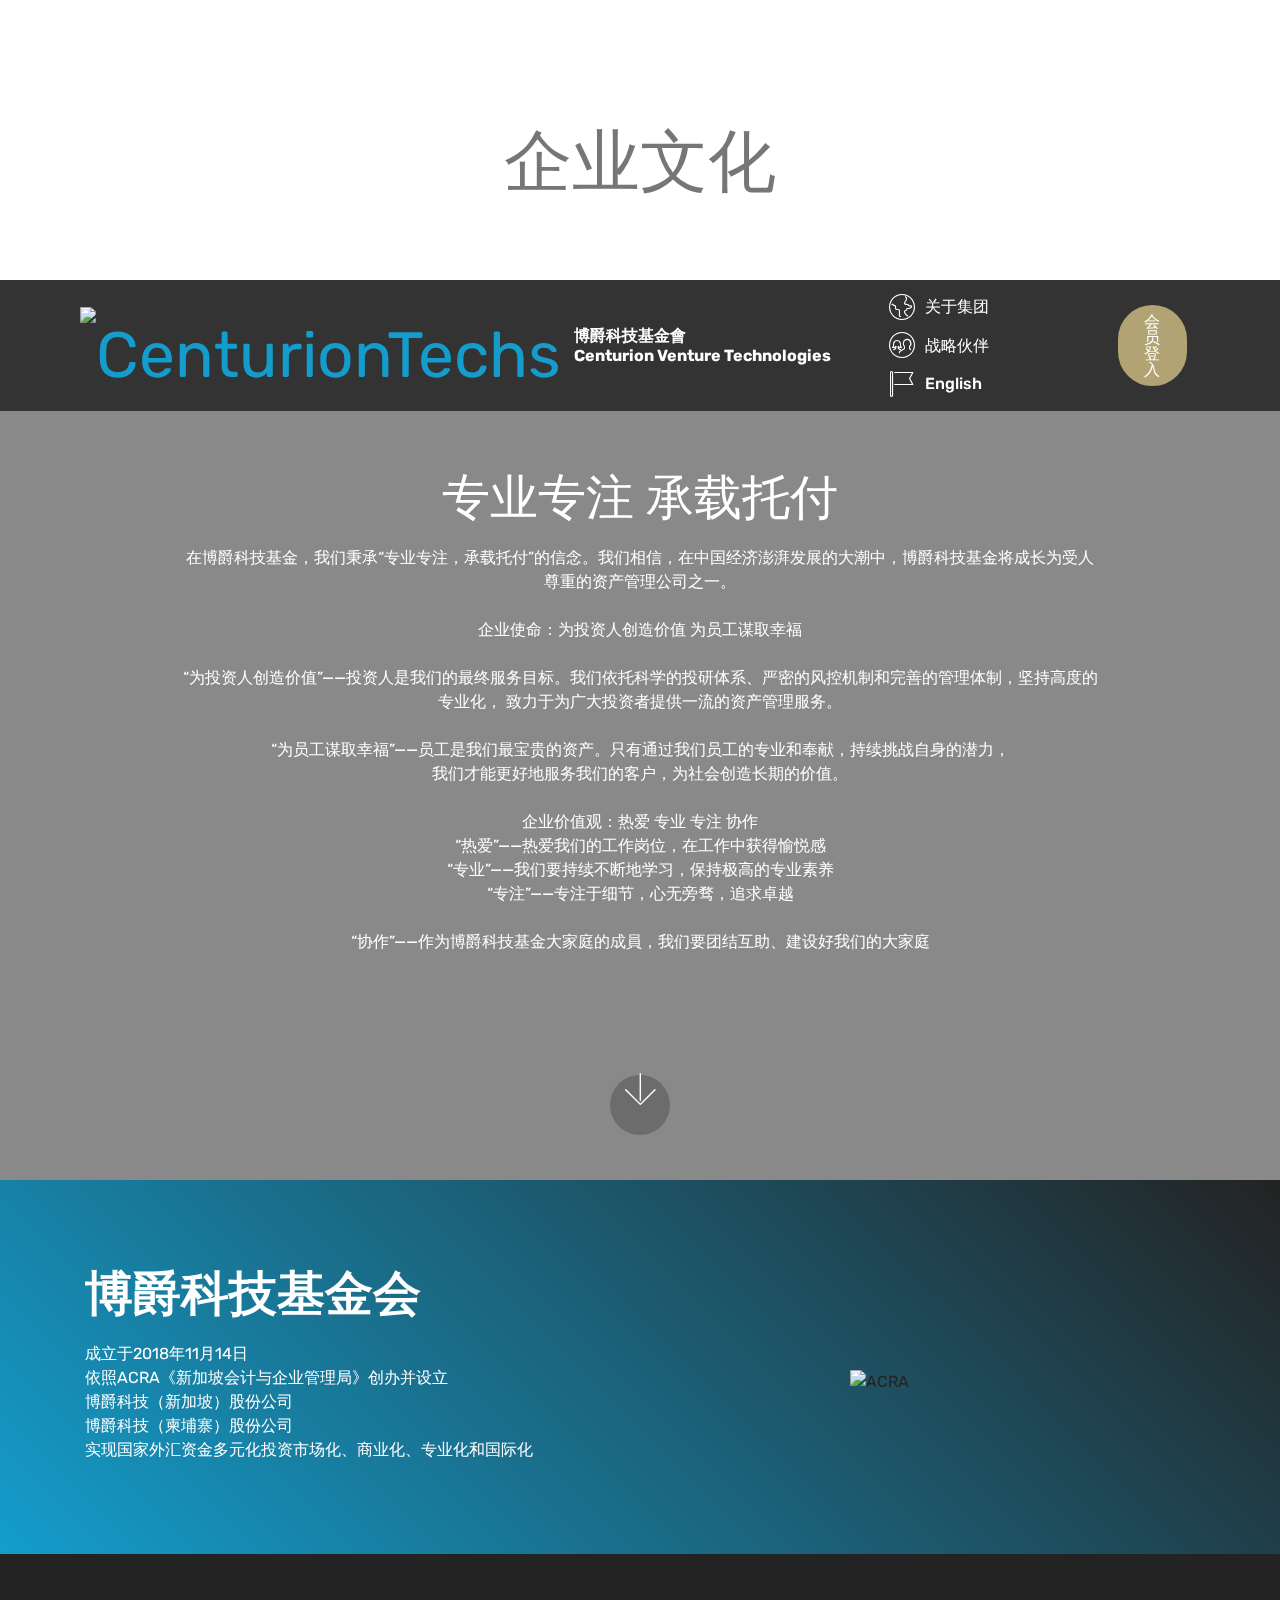
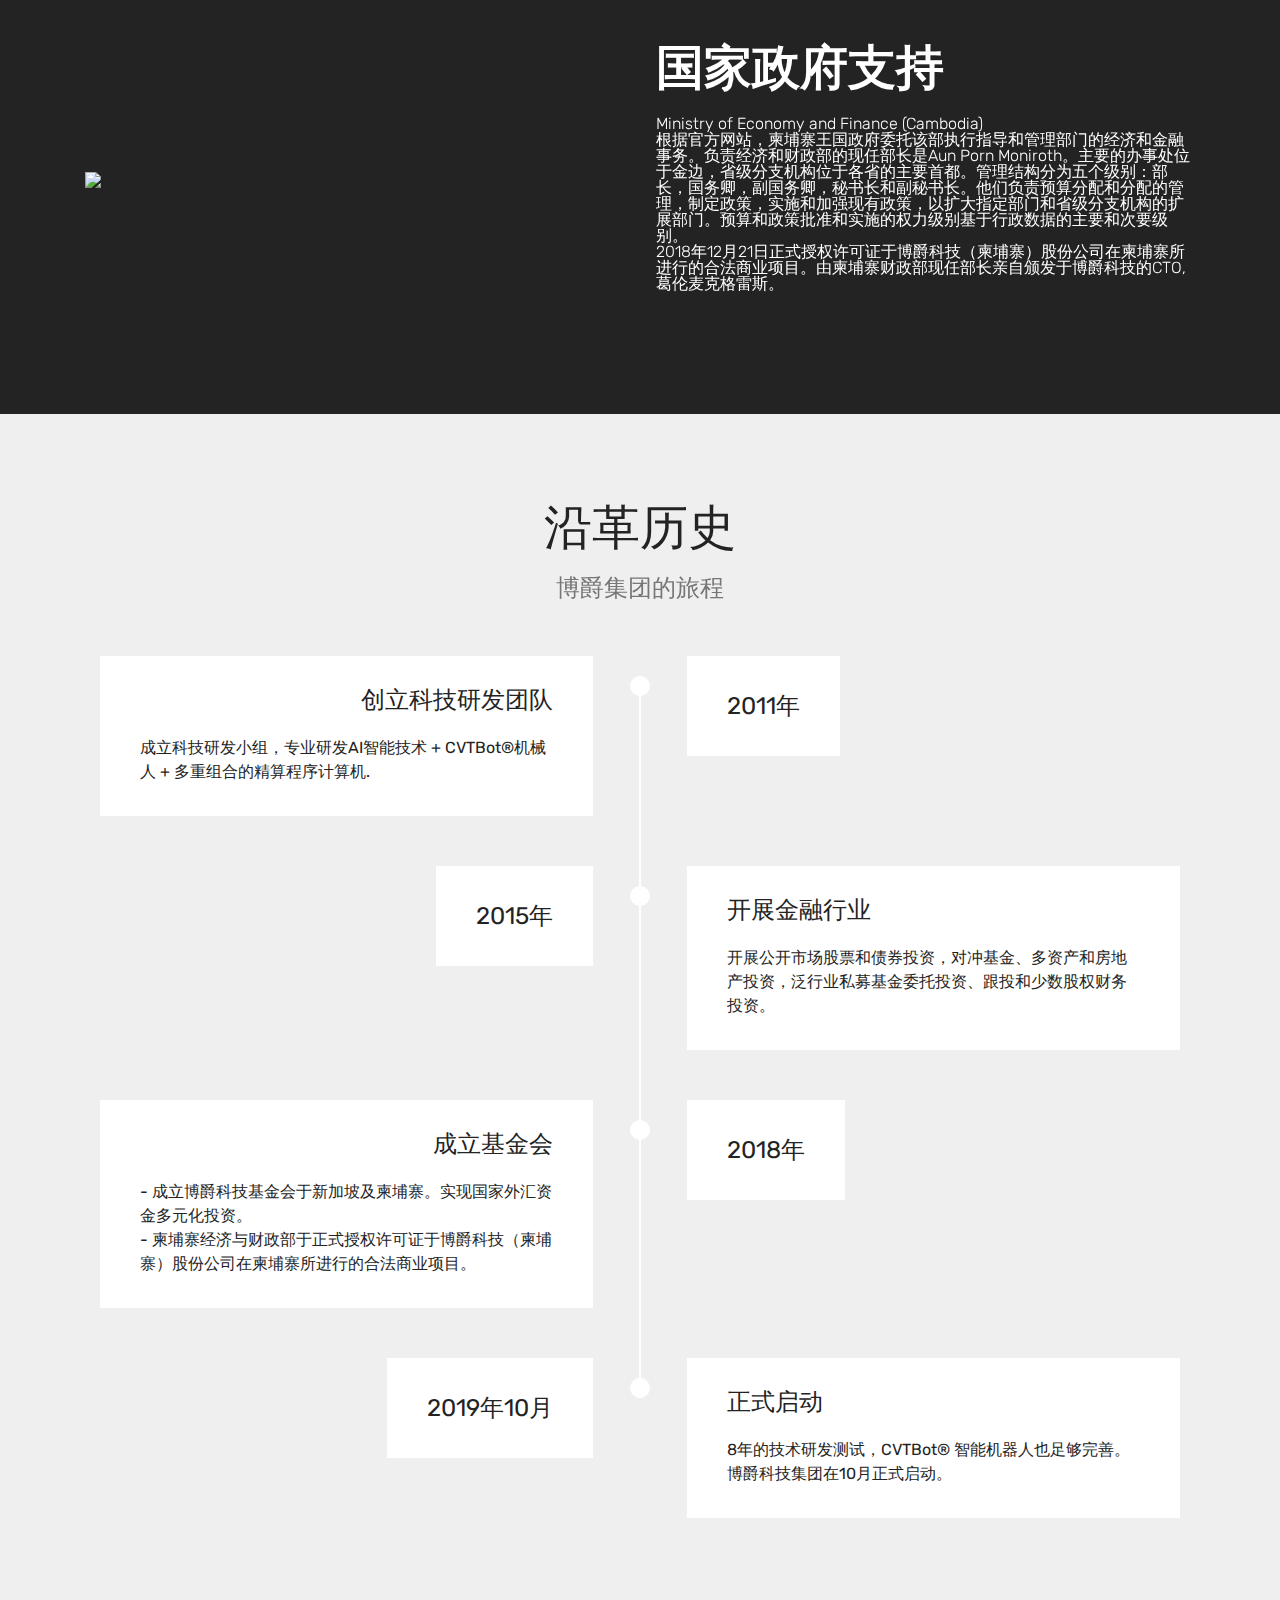
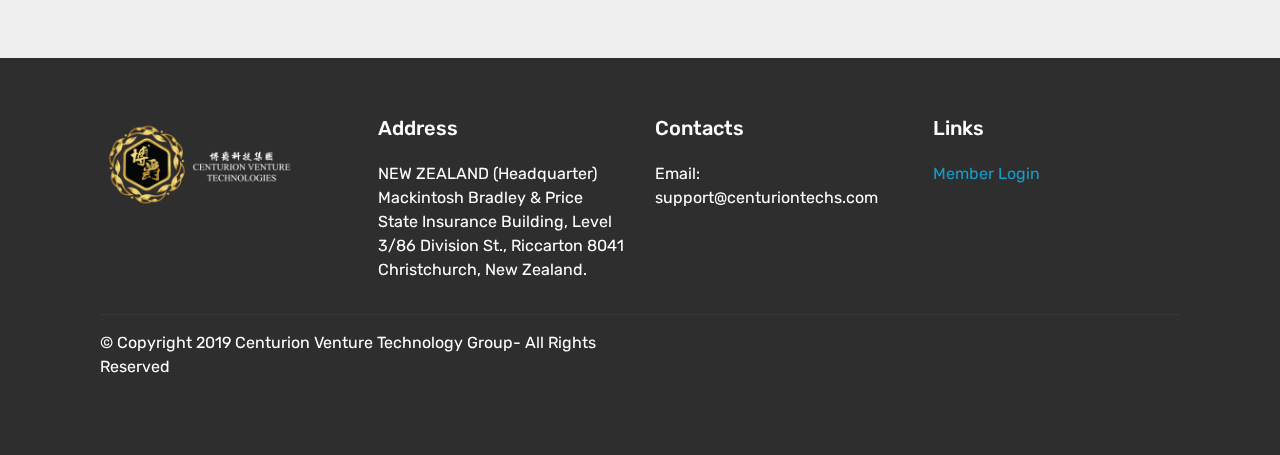
==== commit 62fcff4d: "create github pages" ====
--- a/about_us.html
+++ b/about_us.html
@@ -24,7 +24,22 @@
   
 </head>
 <body>
-  <section class="menu cid-qTkzRZLJNu" once="menu" id="menu1-6">
+  <section class="mbr-section content4 cid-rCL6sUOVLj" id="content4-c">
+
+    
+
+    <div class="container">
+        <div class="media-container-row">
+            <div class="title col-12 col-md-8">
+                <h2 class="align-center pb-3 mbr-fonts-style display-1"><br>企业文化</h2>
+                
+                
+            </div>
+        </div>
+    </div>
+</section>
+
+<section class="engine"><a href="https://mobirise.info/v">free html templates</a></section><section class="menu cid-qTkzRZLJNu" once="menu" id="menu1-6">
 
     
 
@@ -49,33 +64,15 @@
         </div>
         <div class="collapse navbar-collapse" id="navbarSupportedContent">
             <ul class="navbar-nav nav-dropdown" data-app-modern-menu="true"><li class="nav-item">
-                    <a class="nav-link link text-white display-4" href="about_us.html">
-                        <span class="mbri-home mbr-iconfont mbr-iconfont-btn"></span>
+                    <a class="nav-link link text-white display-4" href="about_us.html" aria-expanded="false"><span class="mbri-globe mbr-iconfont mbr-iconfont-btn"></span>
                         关于集团</a>
                 </li>
                 <li class="nav-item">
-                    <a class="nav-link link text-white display-4" href="partnership.html">
-                        <span class="mbri-search mbr-iconfont mbr-iconfont-btn"></span>
-                        战略伙伴</a>
-                </li></ul>
+                    <a class="nav-link link text-white display-4" href="partnership.html" aria-expanded="false"><span class="mbri-users mbr-iconfont mbr-iconfont-btn"></span>战略伙伴</a>
+                </li><li class="nav-item"><a class="nav-link link text-white display-4" href="http://en.centuriontechs.com" aria-expanded="false"><span class="mbri-flag mbr-iconfont mbr-iconfont-btn"></span>English</a></li></ul>
             <div class="navbar-buttons mbr-section-btn"><a class="btn btn-sm btn-danger display-4" href="http://login.centuriontechs.com/Login_m.aspx">会员登入</a></div>
         </div>
     </nav>
-</section>
-
-<section class="engine"><a href="https://mobirise.info/f">easy website builder</a></section><section class="mbr-section content4 cid-rCL6sUOVLj" id="content4-c">
-
-    
-
-    <div class="container">
-        <div class="media-container-row">
-            <div class="title col-12 col-md-8">
-                <h2 class="align-center pb-3 mbr-fonts-style display-1"><br>企业文化</h2>
-                
-                
-            </div>
-        </div>
-    </div>
 </section>
 
 <section class="cid-rCIsOGmT27 mbr-fullscreen mbr-parallax-background" id="header2-7">
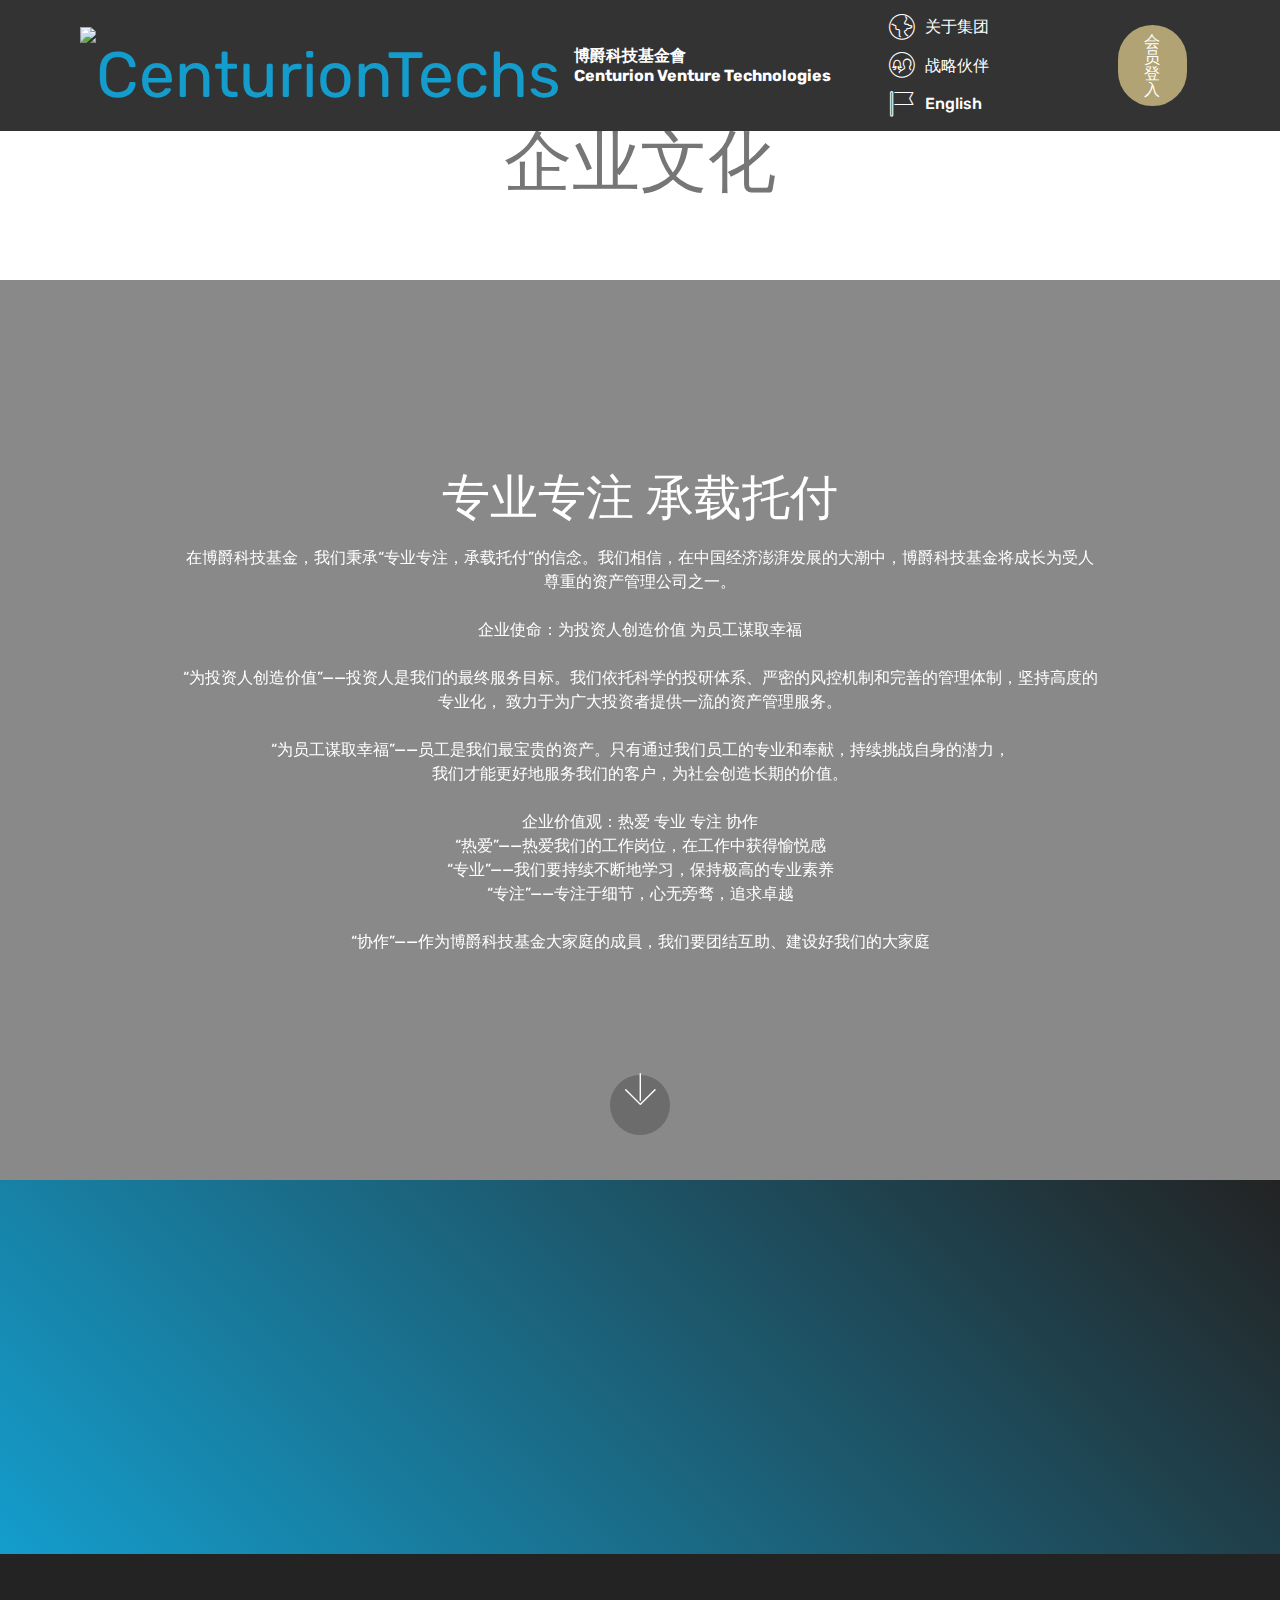
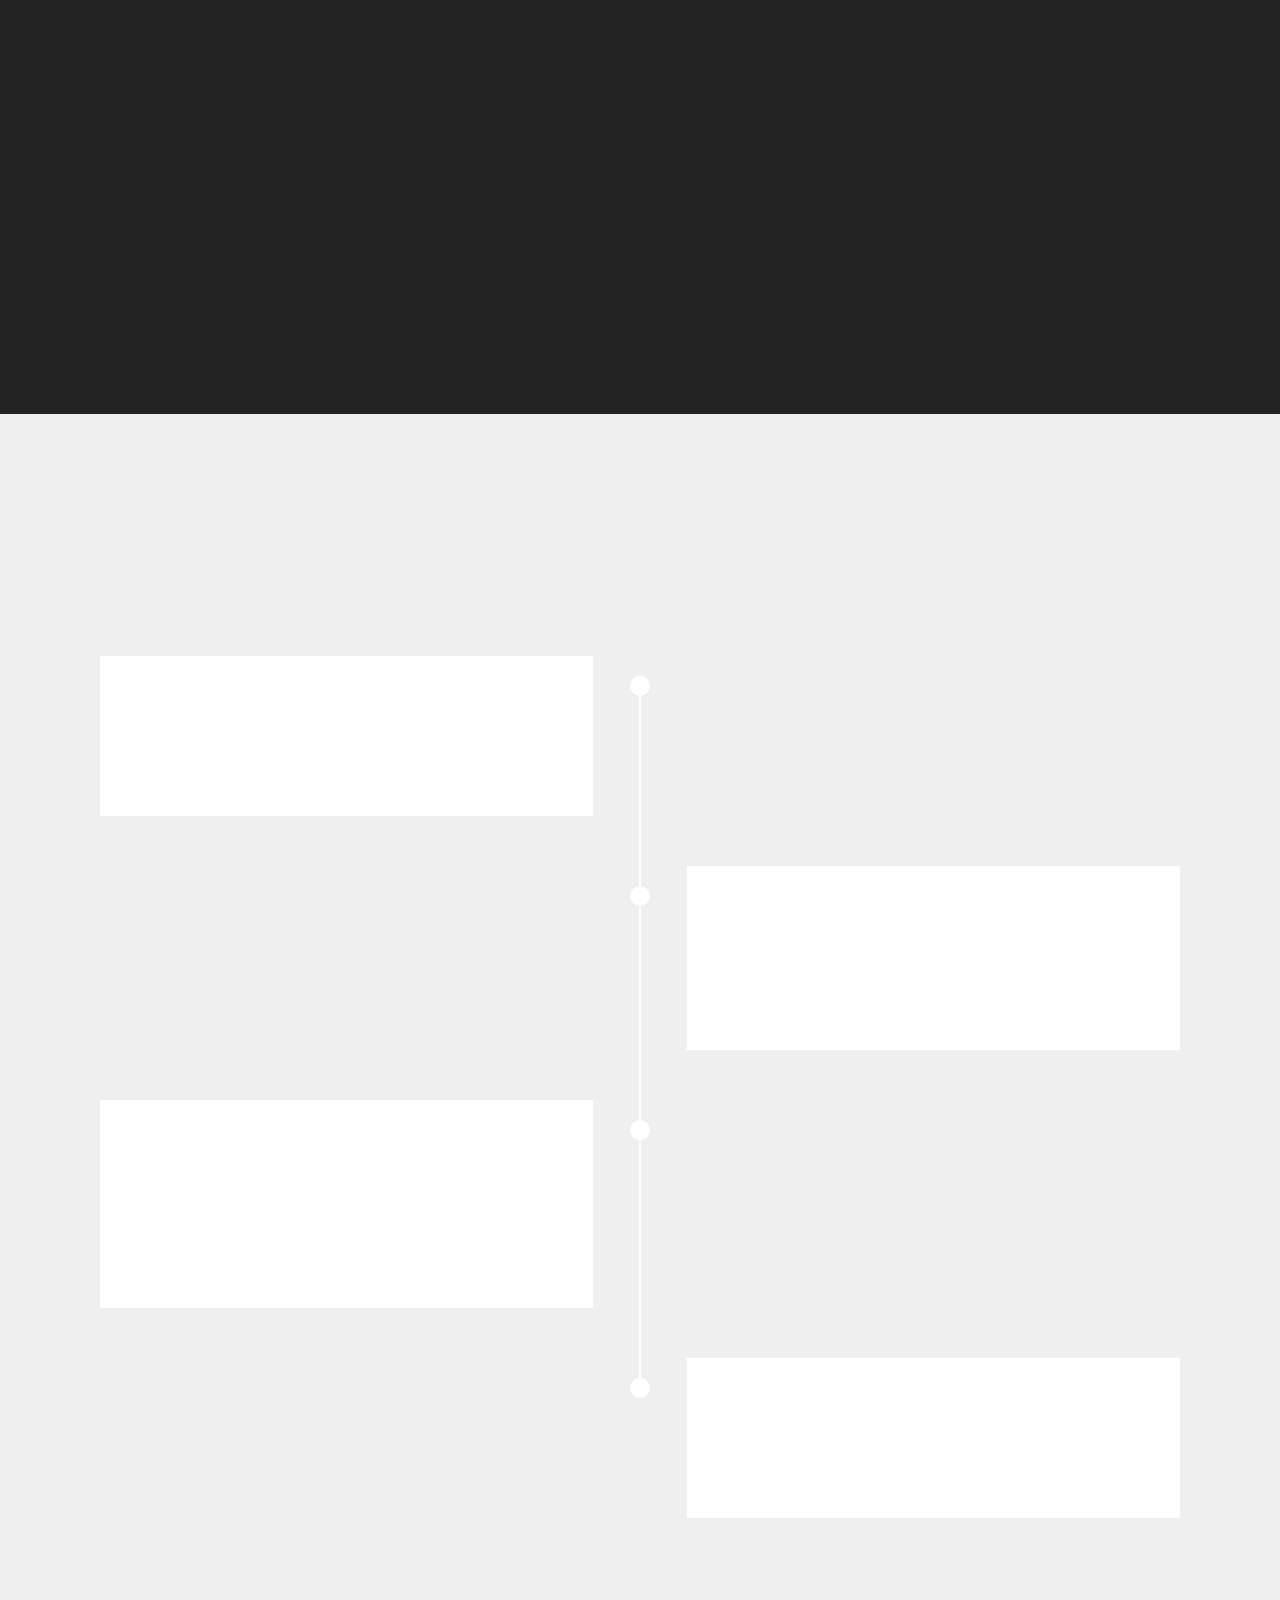
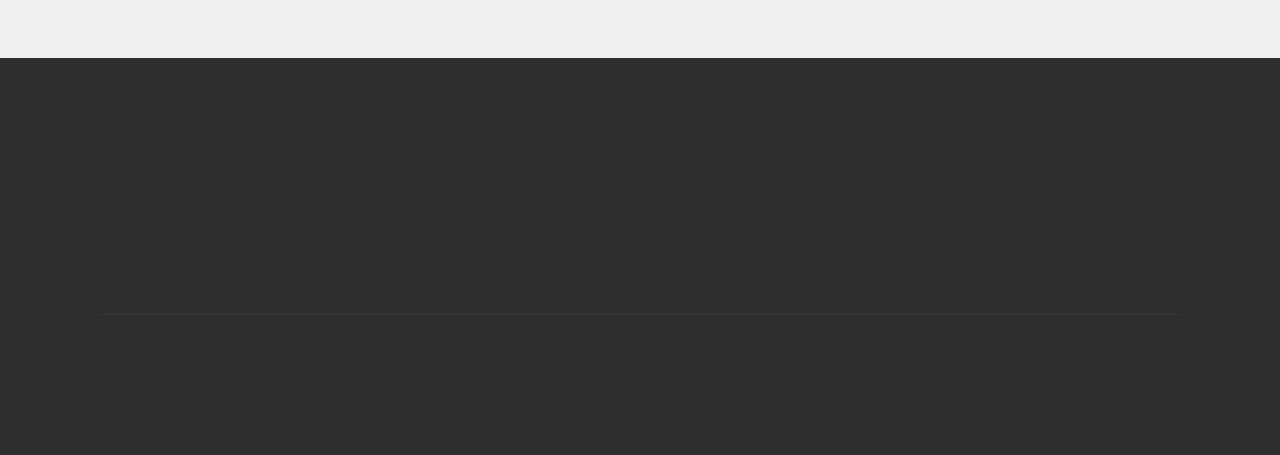
==== commit 2910587a: "create github pages" ====
--- a/about_us.html
+++ b/about_us.html
@@ -1,10 +1,10 @@
 <!DOCTYPE html>
 <html  >
 <head>
-  <!-- Site made with Mobirise Website Builder v4.10.15, https://mobirise.com -->
+  <!-- Site made with Mobirise Website Builder v4.11.4, https://mobirise.com -->
   <meta charset="UTF-8">
   <meta http-equiv="X-UA-Compatible" content="IE=edge">
-  <meta name="generator" content="Mobirise v4.10.15, mobirise.com">
+  <meta name="generator" content="Mobirise v4.11.4, mobirise.com">
   <meta name="viewport" content="width=device-width, initial-scale=1, minimum-scale=1">
   <link rel="shortcut icon" href="assets/images/cvt-logo-only-166x153.png" type="image/x-icon">
   <meta name="description" content="Web Site Builder Description">
@@ -17,6 +17,7 @@
   <link rel="stylesheet" href="assets/socicon/css/styles.css">
   <link rel="stylesheet" href="assets/tether/tether.min.css">
   <link rel="stylesheet" href="assets/dropdown/css/style.css">
+  <link rel="stylesheet" href="assets/animatecss/animate.min.css">
   <link rel="stylesheet" href="assets/theme/css/style.css">
   <link rel="preload" as="style" href="assets/mobirise/css/mbr-additional.css"><link rel="stylesheet" href="assets/mobirise/css/mbr-additional.css" type="text/css">
   
@@ -24,22 +25,7 @@
   
 </head>
 <body>
-  <section class="mbr-section content4 cid-rCL6sUOVLj" id="content4-c">
-
-    
-
-    <div class="container">
-        <div class="media-container-row">
-            <div class="title col-12 col-md-8">
-                <h2 class="align-center pb-3 mbr-fonts-style display-1"><br>企业文化</h2>
-                
-                
-            </div>
-        </div>
-    </div>
-</section>
-
-<section class="engine"><a href="https://mobirise.info/v">free html templates</a></section><section class="menu cid-qTkzRZLJNu" once="menu" id="menu1-6">
+  <section class="menu cid-qTkzRZLJNu" once="menu" id="menu1-6">
 
     
 
@@ -75,6 +61,21 @@
     </nav>
 </section>
 
+<section class="engine"><a href="https://mobirise.info/g">build a website for free</a></section><section class="mbr-section content4 cid-rCL6sUOVLj" id="content4-c">
+
+    
+
+    <div class="container">
+        <div class="media-container-row">
+            <div class="title col-12 col-md-8">
+                <h2 class="align-center pb-3 mbr-fonts-style display-1"><br>企业文化</h2>
+                
+                
+            </div>
+        </div>
+    </div>
+</section>
+
 <section class="cid-rCIsOGmT27 mbr-fullscreen mbr-parallax-background" id="header2-7">
 
     
@@ -306,14 +307,16 @@
   <script src="assets/web/assets/jquery/jquery.min.js"></script>
   <script src="assets/popper/popper.min.js"></script>
   <script src="assets/bootstrap/js/bootstrap.min.js"></script>
+  <script src="assets/smoothscroll/smooth-scroll.js"></script>
   <script src="assets/tether/tether.min.js"></script>
+  <script src="assets/viewportchecker/jquery.viewportchecker.js"></script>
   <script src="assets/dropdown/js/nav-dropdown.js"></script>
   <script src="assets/dropdown/js/navbar-dropdown.js"></script>
   <script src="assets/touchswipe/jquery.touch-swipe.min.js"></script>
   <script src="assets/parallax/jarallax.min.js"></script>
-  <script src="assets/smoothscroll/smooth-scroll.js"></script>
   <script src="assets/theme/js/script.js"></script>
   
   
-</body>
+  <input name="animation" type="hidden">
+  </body>
 </html>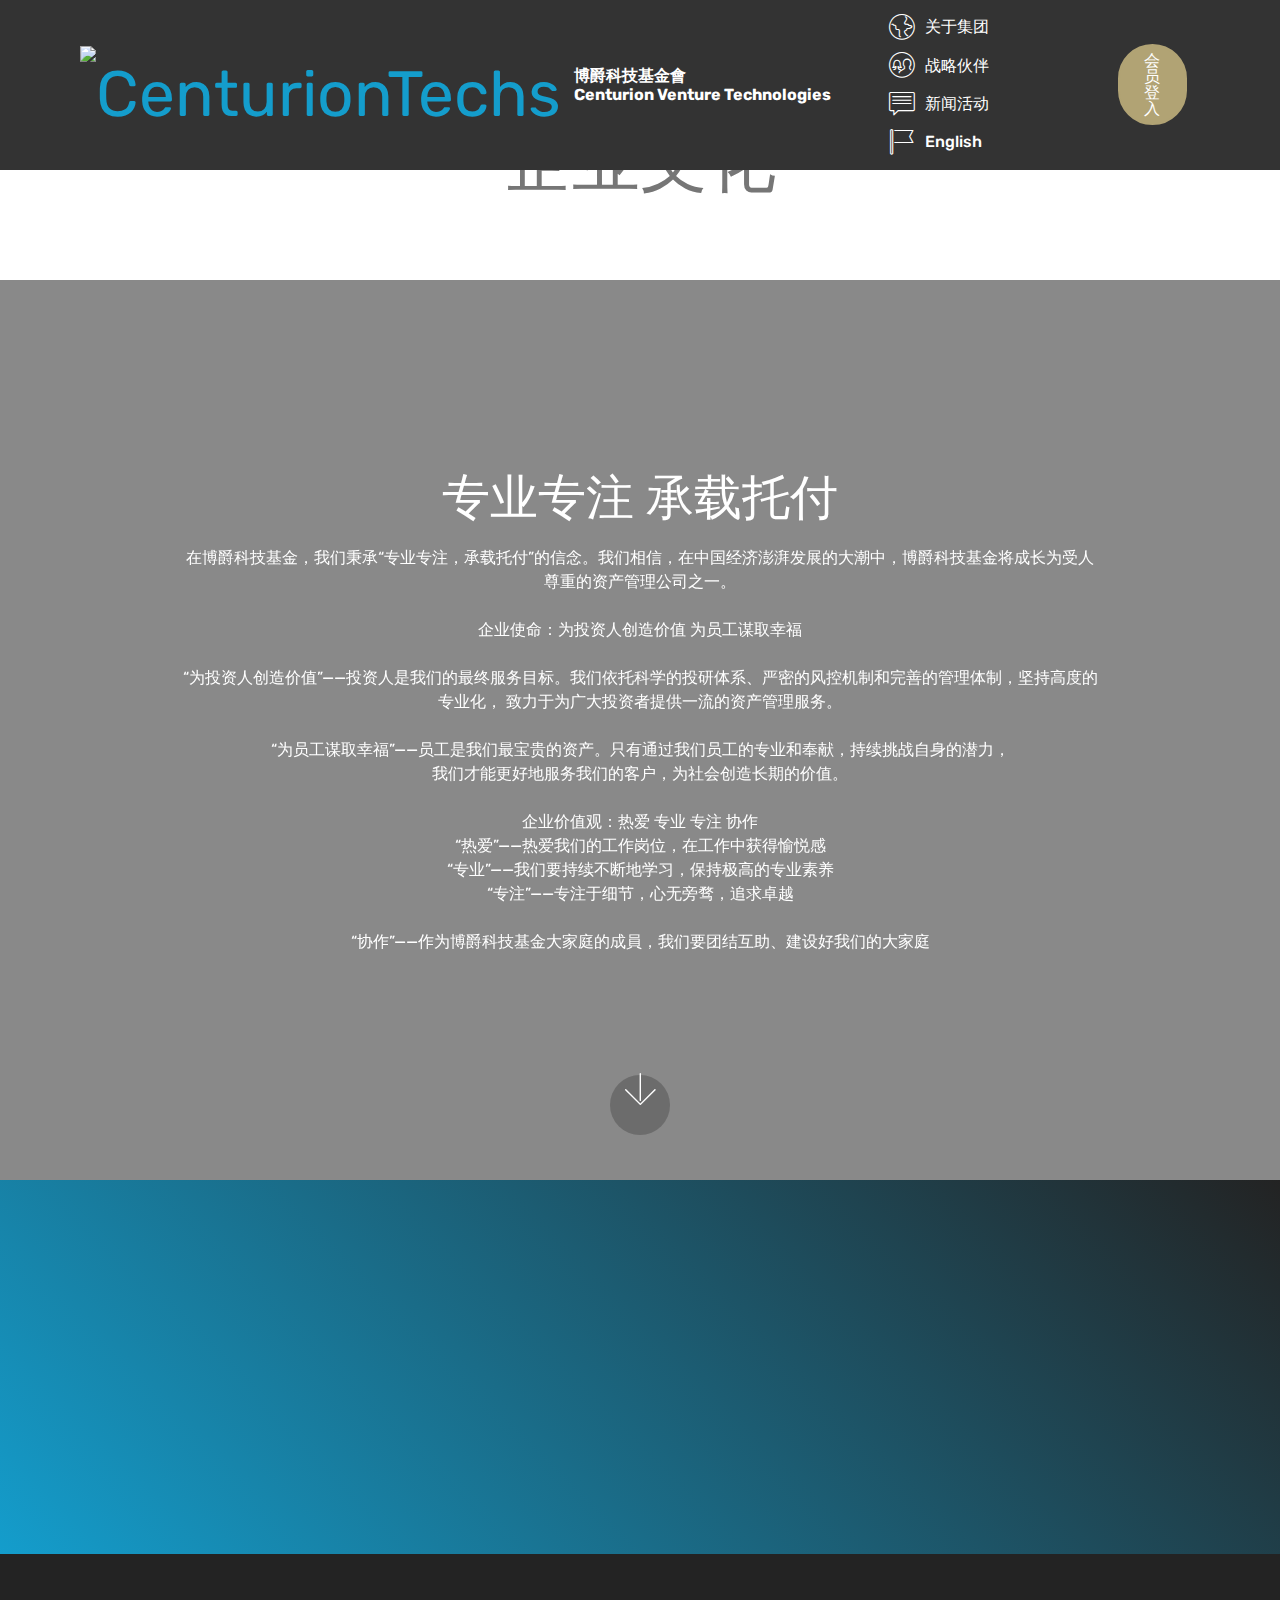
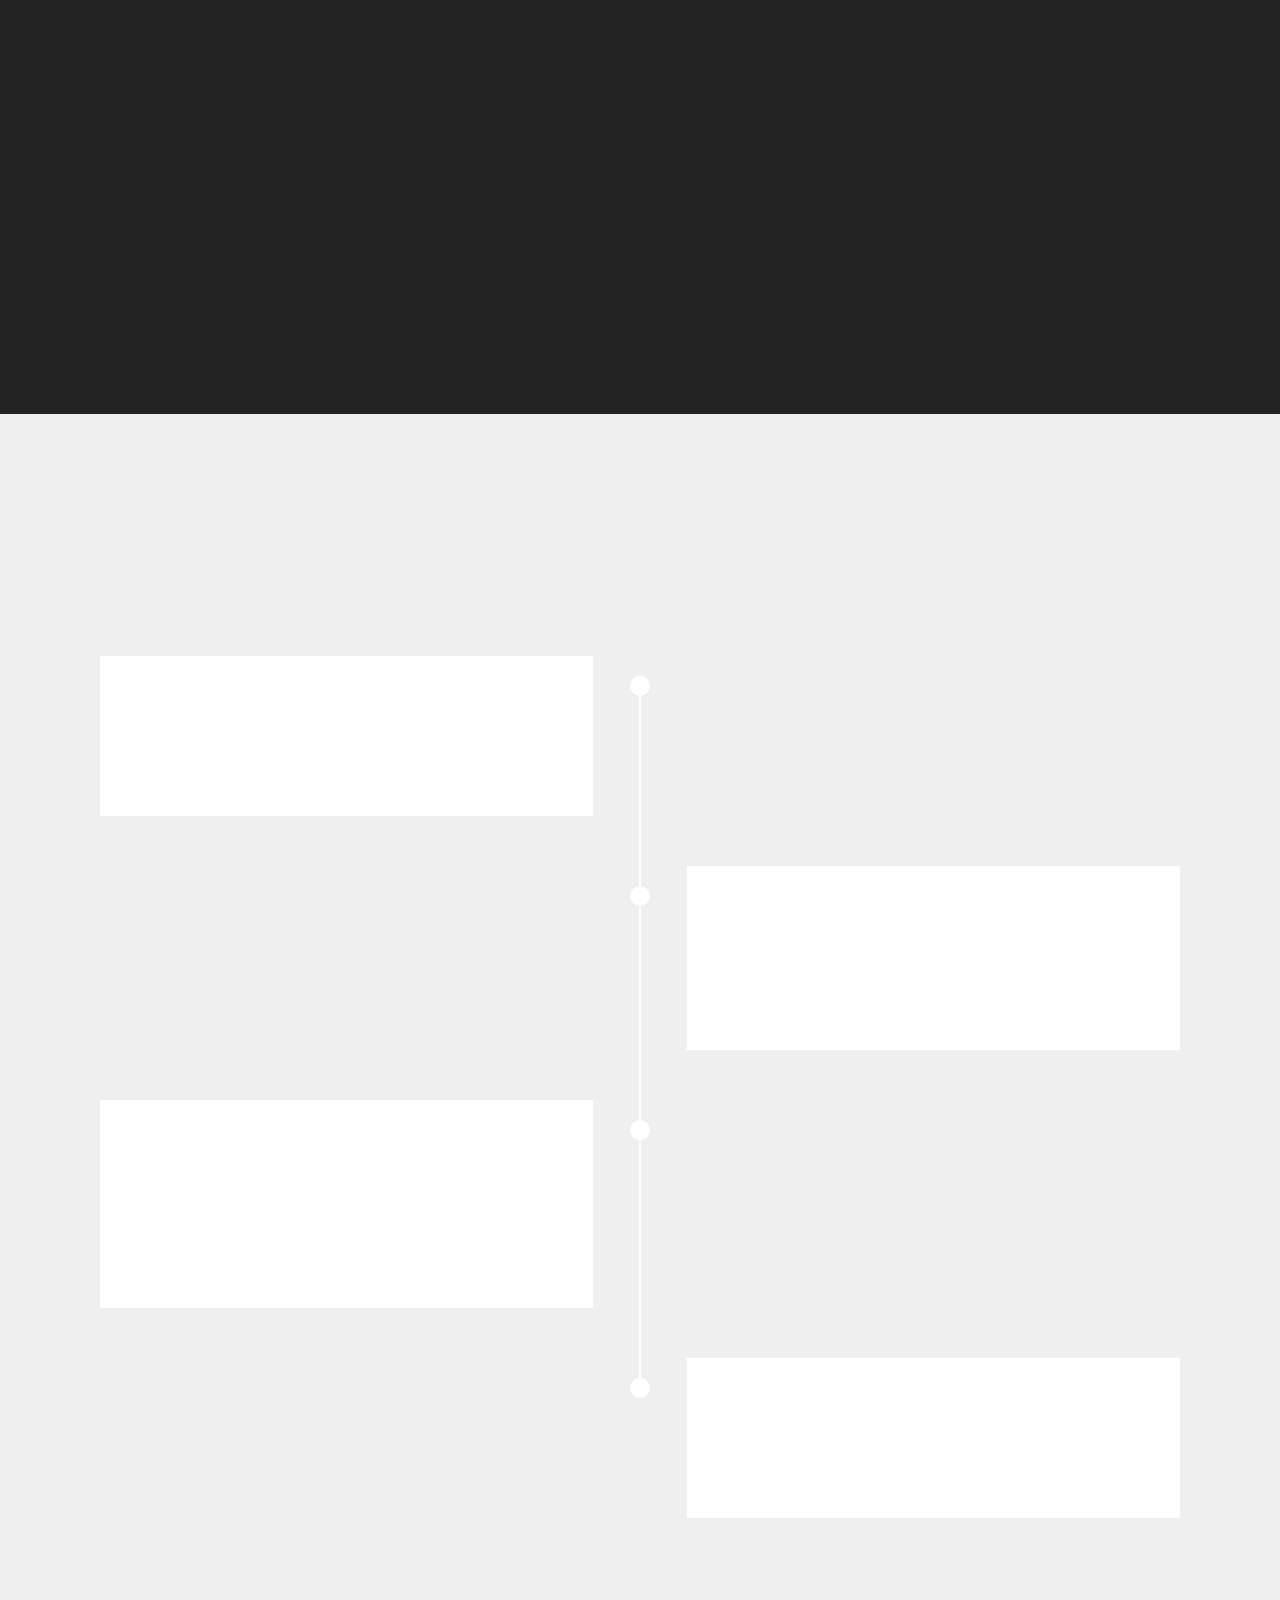
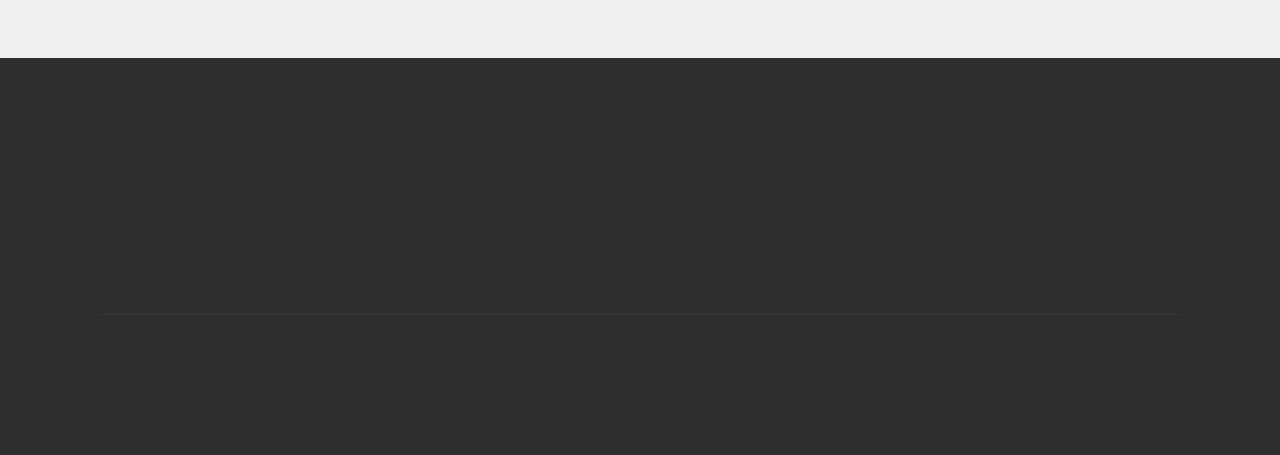
==== commit b834c882: "create github pages" ====
--- a/about_us.html
+++ b/about_us.html
@@ -55,13 +55,13 @@
                 </li>
                 <li class="nav-item">
                     <a class="nav-link link text-white display-4" href="partnership.html" aria-expanded="false"><span class="mbri-users mbr-iconfont mbr-iconfont-btn"></span>战略伙伴</a>
-                </li><li class="nav-item"><a class="nav-link link text-white display-4" href="http://en.centuriontechs.com" aria-expanded="false"><span class="mbri-flag mbr-iconfont mbr-iconfont-btn"></span>English</a></li></ul>
+                </li><li class="nav-item"><a class="nav-link link text-white display-4" href="news.html" aria-expanded="false"><span class="mbri-chat mbr-iconfont mbr-iconfont-btn"></span>新闻活动</a></li><li class="nav-item"><a class="nav-link link text-white display-4" href="http://en.centuriontechs.com" aria-expanded="false"><span class="mbri-flag mbr-iconfont mbr-iconfont-btn"></span>English</a></li></ul>
             <div class="navbar-buttons mbr-section-btn"><a class="btn btn-sm btn-danger display-4" href="http://login.centuriontechs.com/Login_m.aspx">会员登入</a></div>
         </div>
     </nav>
 </section>
 
-<section class="engine"><a href="https://mobirise.info/g">build a website for free</a></section><section class="mbr-section content4 cid-rCL6sUOVLj" id="content4-c">
+<section class="engine"><a href="https://mobirise.info/r">bootstrap templates</a></section><section class="mbr-section content4 cid-rCL6sUOVLj" id="content4-c">
 
     
 
